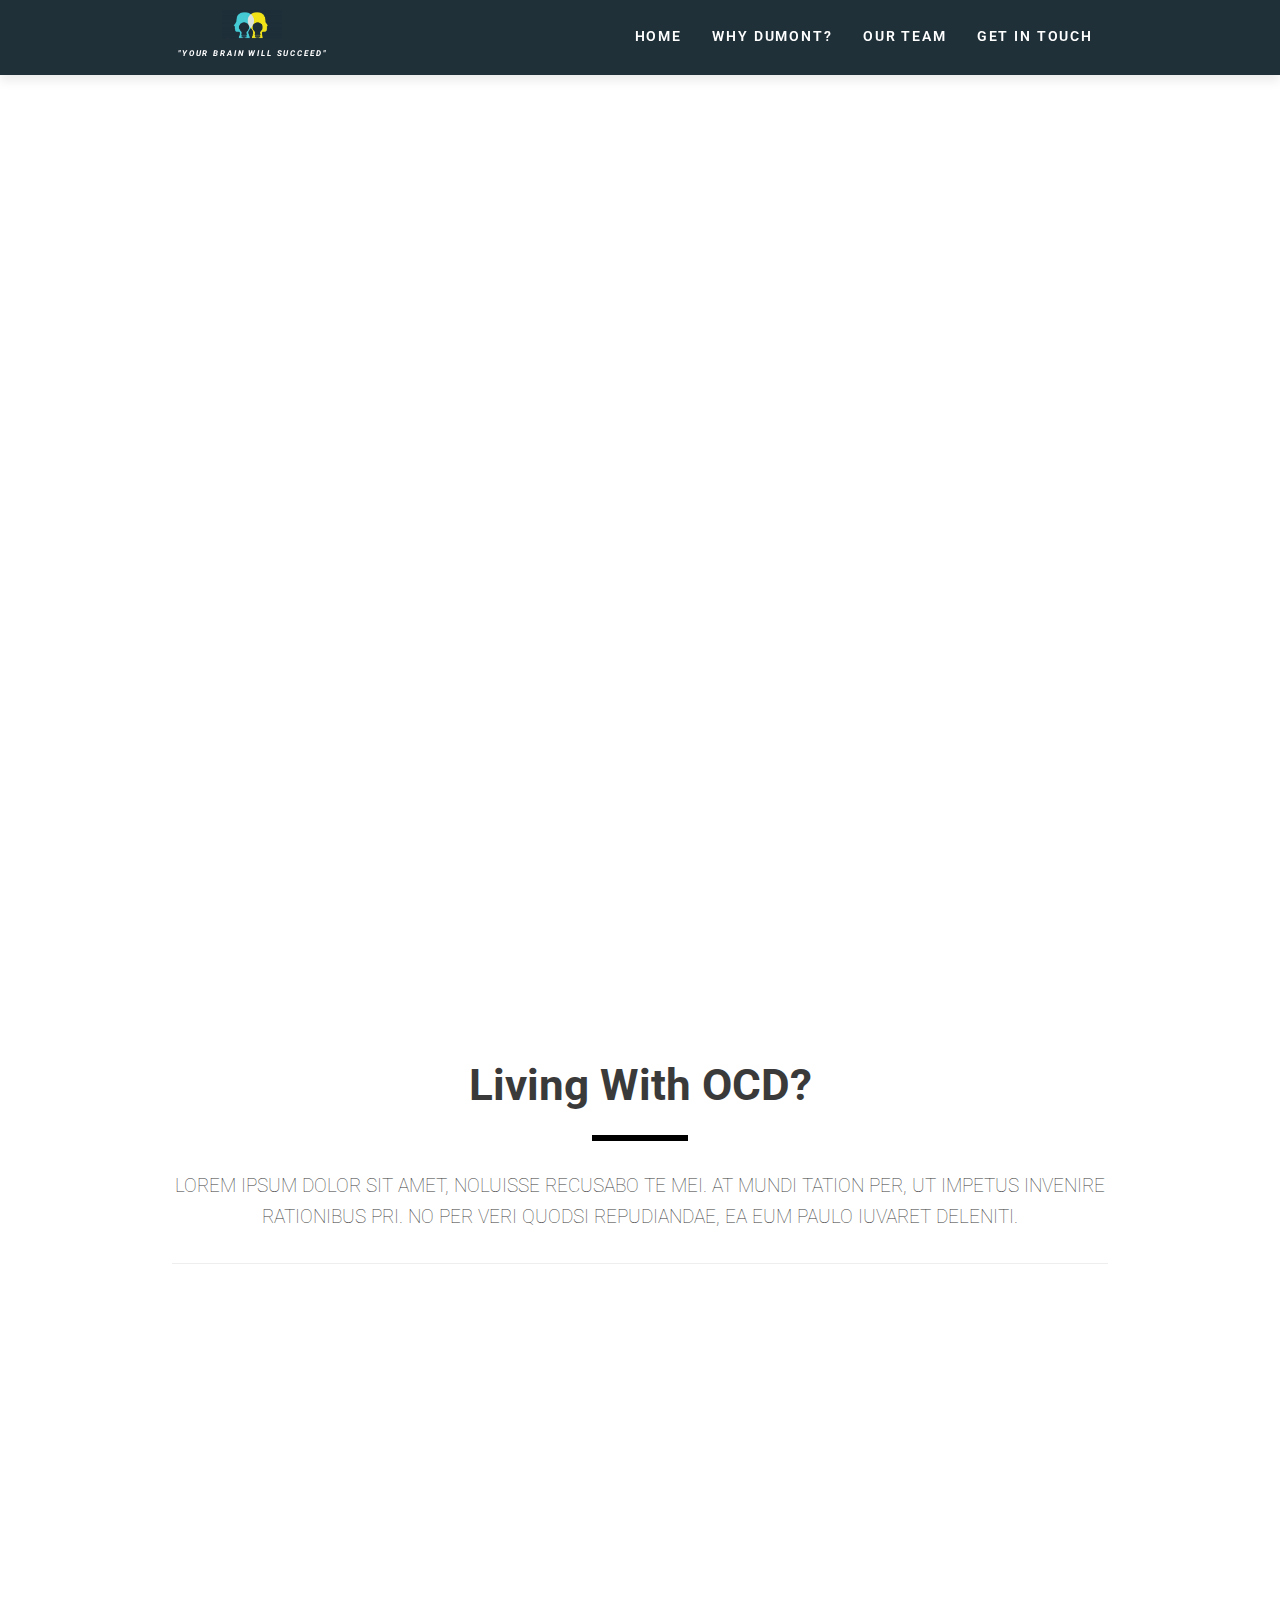
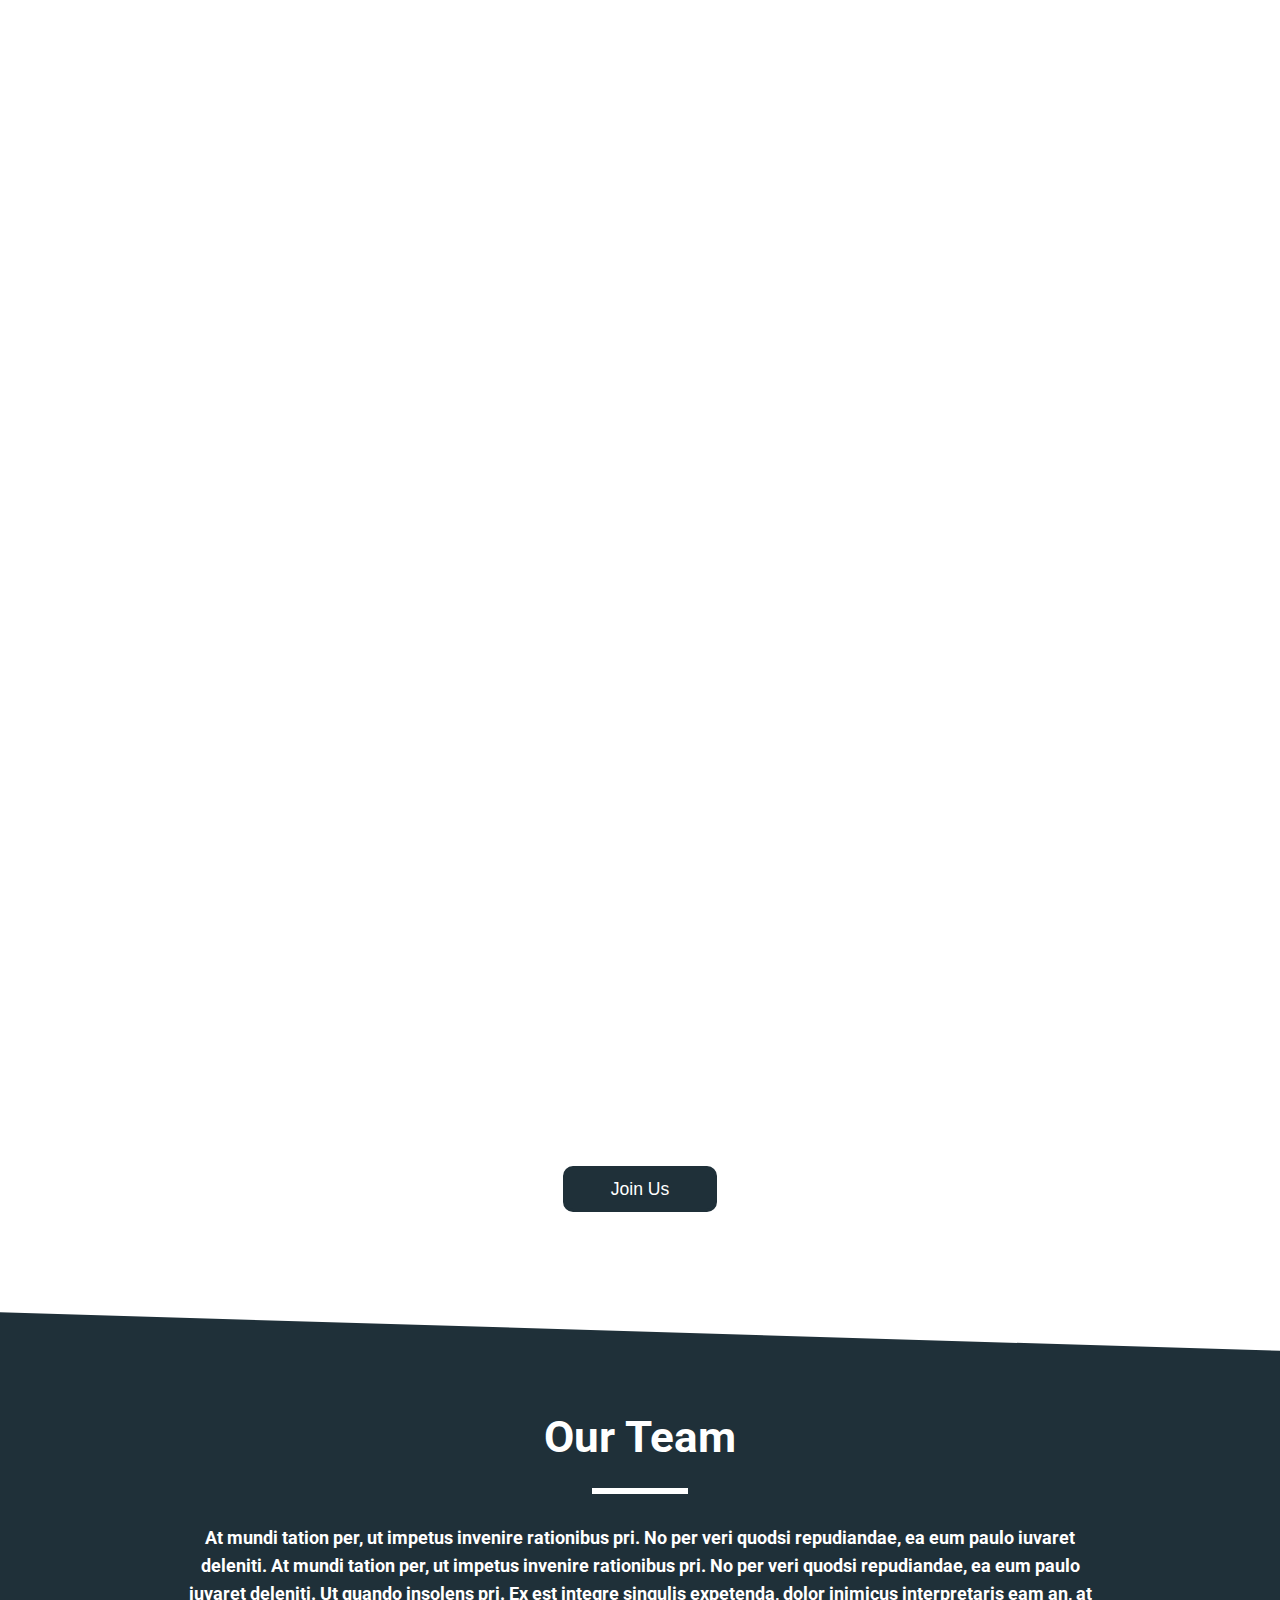
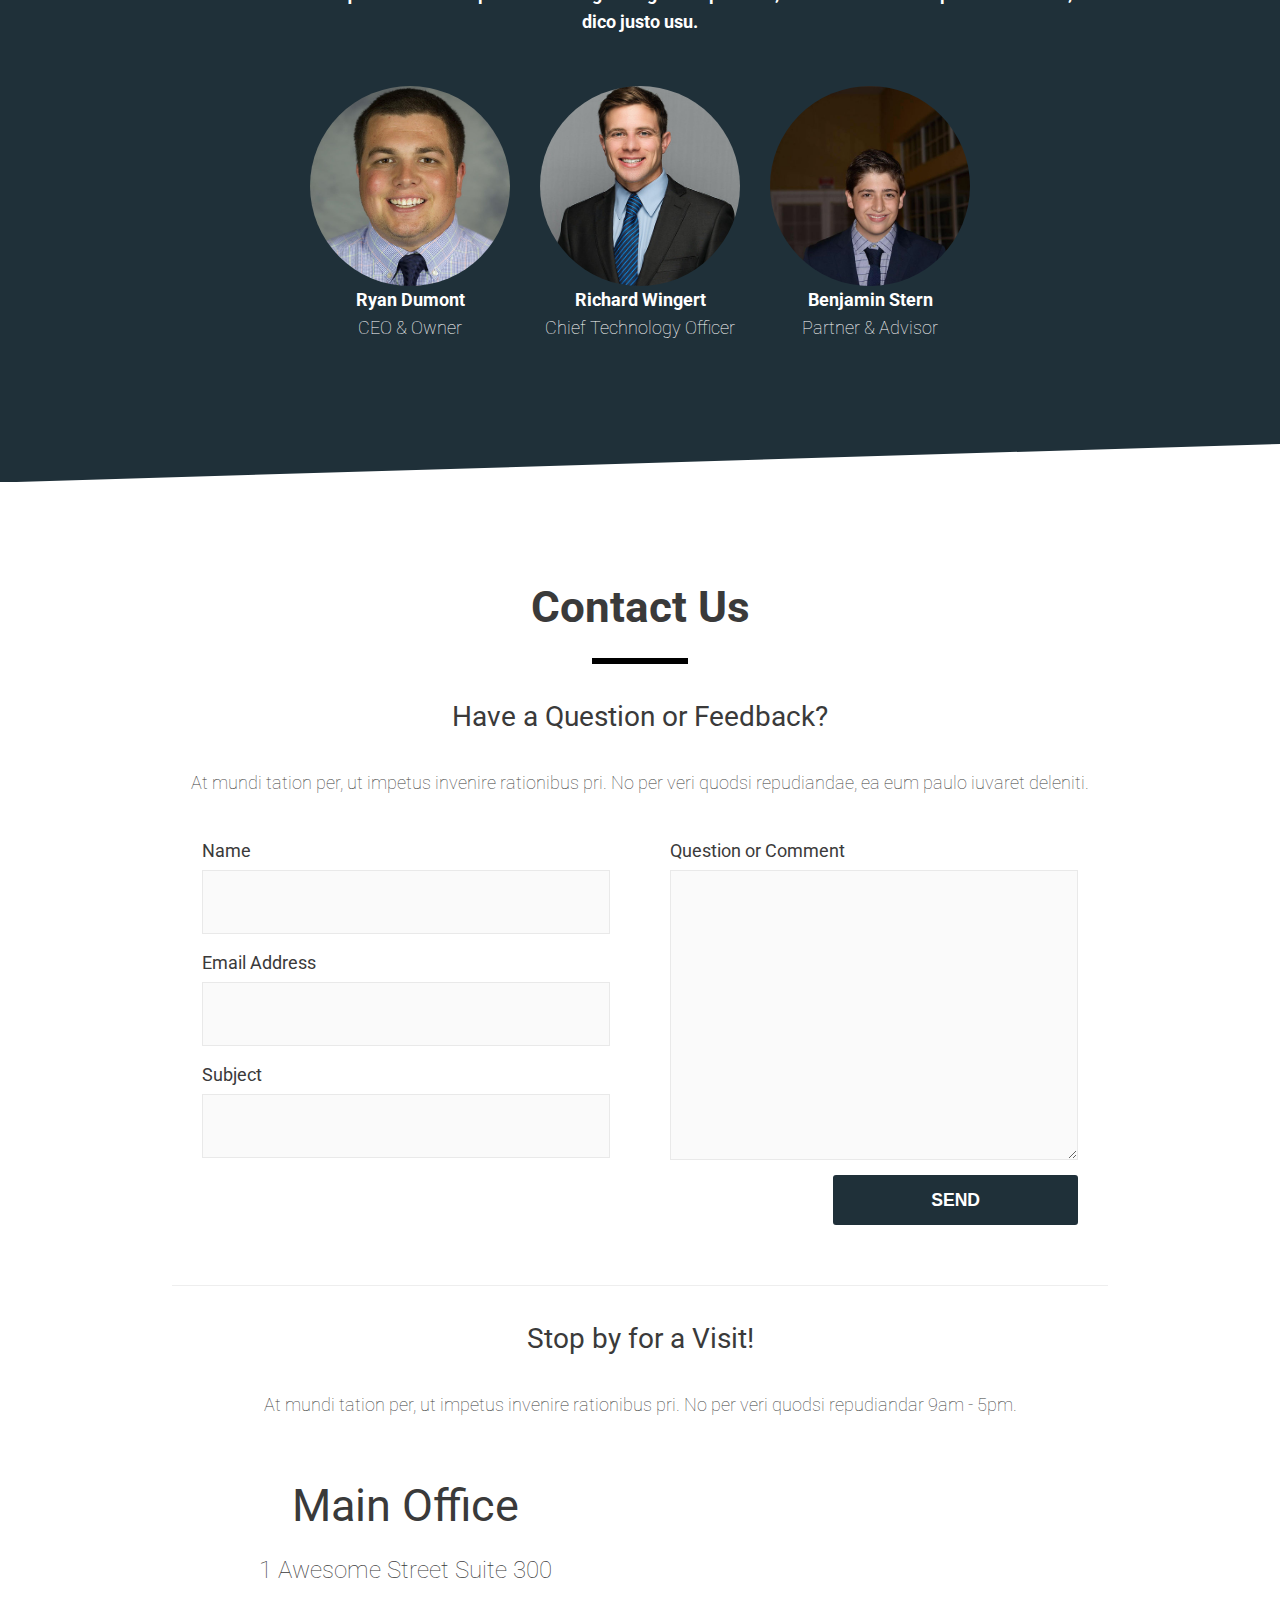
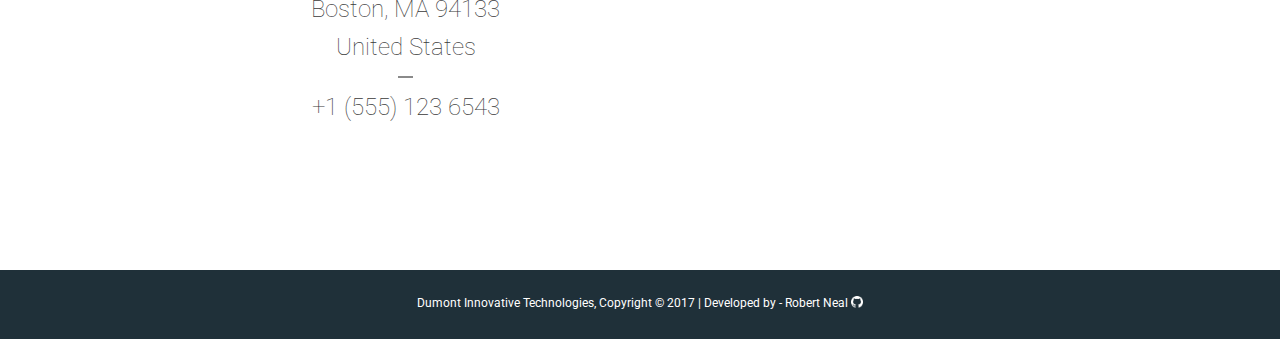
==== index.html @ 06d6267e "visual lead video and updates to story section" ====
<!DOCTYPE html>
<html lang="en">
<head>
	<title>Your Brain Will Succeed</title>

	<meta charset="utf-8">
	<meta http-equiv="X-UA-Compatible" content="IE=edge">
	<meta name ="viewport" content="width = device-width, initial-scale = 1.0">

	<link rel="stylesheet" type="text/css" href="css/main.css">
</head>
<body>

<!-- <div class="stickyFooter"> -->
	<header>
		
		<input type="checkbox" id="hbMenu"/>
		<label class="hbMenuLabel" for="hbMenu"></label>
		<nav class="container">
			
			<div class="logo">
				<a href="index.html">
					<img src="img/logos/dumontIconOnly.jpg"/>
					<h1>"Your Brain Will Succeed"</h1>
				</a>
			</div>

			<ul class="mainMenu">
				<a href="index.html#visualLead">Home</a>
				<a href="index.html#story">Why Dumont?</a>
				<a href="index.html#team">Our Team</a>
				<a href="index.html#contact">Get In Touch</a>
				<!-- <a href="#">Blog</a> -->
			</ul>
		</nav>

	</header>
	
	<section id="visualLead" class="containerWrapper">
		<video id="heroLoop" src="media/sampleVideo.mp4" autoplay="" loop="" muted="" poster=""></video>
		<section class="container">
		
			<h2 class="typingText">The road to OCD revcovery begins here!</h2>
			<p>
				Lorem ipsum dolor sit amet, noluisse recusabo te mei.
			</p>
			<a href="#story" class="downArrow">▼</a>

		</section>
	</section>
<!-- </div>CLose Sticky Footer -->

<section id="story" class="containerWrapper">
	<section class="container">
		<h2>Living With OCD?</h2>
		<hr class="shortSeperator"/>
		<p class="introText">
			Lorem ipsum dolor sit amet, noluisse recusabo te mei. At mundi tation per, ut impetus invenire rationibus pri. No per veri quodsi repudiandae, ea eum paulo iuvaret deleniti. 
		</p>
		<hr class="thinSeperator"/>

		<div class="hope">
			<h3>Hope.</h3>
			<article>
				<span class="storyIcon hope1"></span>
				<h5>We show you there is hope</h5>
				<p>
					While it is not as simple as "changing your mindset" as many have told us in the past. At Dumont we still show there is a way. 
				</p>
			</article>

			<article>
				<span class="storyIcon hope1"></span>
				<h5>We are dedicated to YOU!</h5>
				<p>
					At Dumont Technologies, we provide you the support necessary for you to overcome OCD. 
				</p>
			</article>			
		</div>

		<div class="guidance">
			<h3>Guidance.</h3>
			<article>
				<span class="storyIcon hope1"></span>
				<h5>We give guidance on your journey</h5>
				<p>
					Beyond our empathy, we offer real, practical steps to beat OCD. Our program keeps people connected with those they care about
				</p>
			</article>	
			<article>
				<span class="storyIcon hope1"></span>
				<h5>We give guidance on your journey</h5>
				<p>
					Beyond our empathy, we offer real, practical steps to beat OCD. Our program keeps people connected with those they care about
				</p>
			</article>	
		</div>

		<div class="community">
			<h3>Community.</h3>
			<article>
				<span class="storyIcon hope1"></span>
				<h5>You dont need to face OCD on your own</h5>
				<p>
					Join our Facebook community to talk with trusted professionals and supportive peers. 
					We are available 24/7, 365. 
				</p>
			</article>

			<article>
				<span class="storyIcon hope1"></span>
				<h5>You dont need to face OCD on your own</h5>
				<p>
					Join our Facebook community to talk with trusted professionals and supportive peers. 
					We are available 24/7, 365. 
				</p>
			</article>
		</div>

		<button>Join Us</button>
		
	</section>	
</section>

<section id="team" class="containerWrapper">
	<section class="container">
		<h2>Our Team </h2>
		<hr class="shortSeperator"/>
		<p>
			At mundi tation per, ut impetus invenire rationibus pri. No per veri quodsi repudiandae, ea eum paulo iuvaret deleniti.
			At mundi tation per, ut impetus invenire rationibus pri. No per veri quodsi repudiandae, ea eum paulo iuvaret deleniti. Ut quando insolens pri. Ex est integre singulis expetenda, dolor inimicus interpretaris eam an, at dico justo usu. 
		</p>
		
		<section class="teamImages">
			<figure>
				<img src="img/team/ryan_dumont.jpg">
				<h4> Ryan Dumont</h4>
				<p class="teamMemberTitle"> CEO & Owner</p>
				<div class="teamMemberQuote">
						"Lorem ipsum dolor sit amet, noluisse recusabo
						te mei. Accusamus contentiones eum ad, ea 
						quod alia nominavi vix."
				</div>
			</figure>


			<figure>
				<img src="img/team/richard_wingert.jpg">
				<h4>Richard Wingert</h4>
				<p class="teamMemberTitle">Chief Technology Officer</p>
				<div class="teamMemberQuote">
						"Lorem ipsum dolor sit amet, noluisse recusabo
						te mei. Accusamus contentiones eum ad, ea 
						quod alia nominavi vix."
				</div>	
			</figure>

			
			<figure>
				<img src="img/team/benjamin_stern.jpg">
				<h4> Benjamin Stern</h4>
				<p class="teamMemberTitle">Partner & Advisor</p>
				<div class="teamMemberQuote">
						"Lorem ipsum dolor sit amet, noluisse recusabo
						te mei. Accusamus contentiones eum ad, ea 
						quod alia nominavi vix."
				</div>	
			</figure>
		</section>

	</section>
</section>

<section id="contact" class="containerWrapper">
	<section class="container">
		<h2>Contact Us</h2>
		<hr class="shortSeperator"/>
		<h3>Have a Question or Feedback?</h2>

		<p>
			At mundi tation per, ut impetus invenire rationibus pri. No per veri quodsi repudiandae, ea eum paulo iuvaret deleniti. 
		</p>

		
		<form action="index.html" method="post">
			
			<div class="formGroupInfo">
				<label for="name">Name</label>
				<input type="text" id="name" name="customer_name">
				
				<label for="email">Email Address</label>
				<input type="email" id="email" name="customer_email">

				<label for="subject">Subject</label>
				<input type="text" id="subject" name="email_subject">
			</div>

			<div class="formGroupComment">	
				<label for="comment">Question or Comment</label>
				<textarea id="comment" name="customer_comment"></textarea>
				
				<button type="submit">Send</button>
			</div>

		</form>

		<hr class="thinSeperator"/>

		<h3> Stop by for a Visit!</h3>
		<p>
			At mundi tation per, ut impetus invenire rationibus pri. No per veri quodsi repudiandar 9am - 5pm.  
		</p>
		<div class="directions">
			
			<div class="address">
				<h4>Main Office</h4>
				
				<p>
					1 Awesome Street Suite 300<br/>
					Boston, MA 94133<br/>
					United States<br/>	
				</p>				
				
				<hr class="miniSeperator"/>
				
				<p class="phone">
					+1 (555) 123 6543
				</p>
			</div>
			

			<iframe frameborder="0" scrolling="no" marginheight="0" marginwidth="0" 
				src="https://maps.google.com/maps/ms?f=d&amp;saddr=&amp;
					daddr=110+Frelinghuysen+Rd&amp;
					ie=UTF8&amp;om=1&amp;t=m&amp;oe=UTF8&amp;msa=0&amp;
					msid=200642969698436455900.000001133c6a284fd5c7b&amp;
					ll=40.521886,-74.462913&amp;spn=0,0&amp;output=embed">
			</iframe>
		</div>

	</section>	
</section>
<!-- <div class="top">
	<p>top</p>
</div> -->
<footer>
	<div class="container">
		<span> 
			Dumont Innovative Technologies, Copyright &copy; 2017 | Developed by -  
			<a href="https://github.com/robneal/yourbrainwillsucceed" target="_blank">Robert Neal 
			<img src="img/logos/whiteGithub32px.png"></a>
		</span>
	</div>
</footer>

<!--  jQuery Google CDN  --> 
<script src="https://ajax.googleapis.com/ajax/libs/jquery/3.1.1/jquery.min.js"></script>
<!-- Vendor Javascript -->
<script type="text/javascript" src="js/typed.js"></script>
<!-- My Javascript-->
<script type="text/javascript" src="js/main.js"></script>
</body>
</html>
---- css/main.css ----
/* 

- Dumont Innovative Technologies Copyright 2017; 
- Author(s): Robert Neal;  
- Last Updated: February 7, 2017; 

*/
/*! normalize.css v5.0.0 | MIT License | github.com/necolas/normalize.css */
/* Document
   ========================================================================== */
/**
 * 1. Change the default font family in all browsers (opinionated).
 * 2. Correct the line height in all browsers.
 * 3. Prevent adjustments of font size after orientation changes in
 *    IE on Windows Phone and in iOS.
 */
@import "https://fonts.googleapis.com/css?family=Roboto:100,400,400i,700";
html {
  font-family: sans-serif;
  /* 1 */
  line-height: 1.15;
  /* 2 */
  -ms-text-size-adjust: 100%;
  /* 3 */
  -webkit-text-size-adjust: 100%;
  /* 3 */ }

/* Sections
   ========================================================================== */
/**
 * Remove the margin in all browsers (opinionated).
 */
body {
  margin: 0; }

/**
 * Add the correct display in IE 9-.
 */
article,
aside,
footer,
header,
nav,
section {
  display: block; }

/**
 * Correct the font size and margin on `h1` elements within `section` and
 * `article` contexts in Chrome, Firefox, and Safari.
 */
h1 {
  font-size: 2em;
  margin: 0.67em 0; }

/* Grouping content
   ========================================================================== */
/**
 * Add the correct display in IE 9-.
 * 1. Add the correct display in IE.
 */
figcaption,
figure,
main {
  /* 1 */
  display: block; }

/**
 * Add the correct margin in IE 8.
 */
figure {
  margin: 1em 40px; }

/**
 * 1. Add the correct box sizing in Firefox.
 * 2. Show the overflow in Edge and IE.
 */
hr {
  box-sizing: content-box;
  /* 1 */
  height: 0;
  /* 1 */
  overflow: visible;
  /* 2 */ }

/**
 * 1. Correct the inheritance and scaling of font size in all browsers.
 * 2. Correct the odd `em` font sizing in all browsers.
 */
pre {
  font-family: monospace, monospace;
  /* 1 */
  font-size: 1em;
  /* 2 */ }

/* Text-level semantics
   ========================================================================== */
/**
 * 1. Remove the gray background on active links in IE 10.
 * 2. Remove gaps in links underline in iOS 8+ and Safari 8+.
 */
a {
  background-color: transparent;
  /* 1 */
  -webkit-text-decoration-skip: objects;
  /* 2 */ }

/**
 * Remove the outline on focused links when they are also active or hovered
 * in all browsers (opinionated).
 */
a:active,
a:hover {
  outline-width: 0; }

/**
 * 1. Remove the bottom border in Firefox 39-.
 * 2. Add the correct text decoration in Chrome, Edge, IE, Opera, and Safari.
 */
abbr[title] {
  border-bottom: none;
  /* 1 */
  text-decoration: underline;
  /* 2 */
  text-decoration: underline dotted;
  /* 2 */ }

/**
 * Prevent the duplicate application of `bolder` by the next rule in Safari 6.
 */
b,
strong {
  font-weight: inherit; }

/**
 * Add the correct font weight in Chrome, Edge, and Safari.
 */
b,
strong {
  font-weight: bolder; }

/**
 * 1. Correct the inheritance and scaling of font size in all browsers.
 * 2. Correct the odd `em` font sizing in all browsers.
 */
code,
kbd,
samp {
  font-family: monospace, monospace;
  /* 1 */
  font-size: 1em;
  /* 2 */ }

/**
 * Add the correct font style in Android 4.3-.
 */
dfn {
  font-style: italic; }

/**
 * Add the correct background and color in IE 9-.
 */
mark {
  background-color: #ff0;
  color: #000; }

/**
 * Add the correct font size in all browsers.
 */
small {
  font-size: 80%; }

/**
 * Prevent `sub` and `sup` elements from affecting the line height in
 * all browsers.
 */
sub,
sup {
  font-size: 75%;
  line-height: 0;
  position: relative;
  vertical-align: baseline; }

sub {
  bottom: -0.25em; }

sup {
  top: -0.5em; }

/* Embedded content
   ========================================================================== */
/**
 * Add the correct display in IE 9-.
 */
audio,
video {
  display: inline-block; }

/**
 * Add the correct display in iOS 4-7.
 */
audio:not([controls]) {
  display: none;
  height: 0; }

/**
 * Remove the border on images inside links in IE 10-.
 */
img {
  border-style: none; }

/**
 * Hide the overflow in IE.
 */
svg:not(:root) {
  overflow: hidden; }

/* Forms
   ========================================================================== */
/**
 * 1. Change the font styles in all browsers (opinionated).
 * 2. Remove the margin in Firefox and Safari.
 */
button,
input,
optgroup,
select,
textarea {
  font-family: sans-serif;
  /* 1 */
  font-size: 100%;
  /* 1 */
  line-height: 1.15;
  /* 1 */
  margin: 0;
  /* 2 */ }

/**
 * Show the overflow in IE.
 * 1. Show the overflow in Edge.
 */
button,
input {
  /* 1 */
  overflow: visible; }

/**
 * Remove the inheritance of text transform in Edge, Firefox, and IE.
 * 1. Remove the inheritance of text transform in Firefox.
 */
button,
select {
  /* 1 */
  text-transform: none; }

/**
 * 1. Prevent a WebKit bug where (2) destroys native `audio` and `video`
 *    controls in Android 4.
 * 2. Correct the inability to style clickable types in iOS and Safari.
 */
button,
html [type="button"],
[type="reset"],
[type="submit"] {
  -webkit-appearance: button;
  /* 2 */ }

/**
 * Remove the inner border and padding in Firefox.
 */
button::-moz-focus-inner,
[type="button"]::-moz-focus-inner,
[type="reset"]::-moz-focus-inner,
[type="submit"]::-moz-focus-inner {
  border-style: none;
  padding: 0; }

/**
 * Restore the focus styles unset by the previous rule.
 */
button:-moz-focusring,
[type="button"]:-moz-focusring,
[type="reset"]:-moz-focusring,
[type="submit"]:-moz-focusring {
  outline: 1px dotted ButtonText; }

/**
 * Change the border, margin, and padding in all browsers (opinionated).
 */
fieldset {
  border: 1px solid #c0c0c0;
  margin: 0 2px;
  padding: 0.35em 0.625em 0.75em; }

/**
 * 1. Correct the text wrapping in Edge and IE.
 * 2. Correct the color inheritance from `fieldset` elements in IE.
 * 3. Remove the padding so developers are not caught out when they zero out
 *    `fieldset` elements in all browsers.
 */
legend {
  box-sizing: border-box;
  /* 1 */
  color: inherit;
  /* 2 */
  display: table;
  /* 1 */
  max-width: 100%;
  /* 1 */
  padding: 0;
  /* 3 */
  white-space: normal;
  /* 1 */ }

/**
 * 1. Add the correct display in IE 9-.
 * 2. Add the correct vertical alignment in Chrome, Firefox, and Opera.
 */
progress {
  display: inline-block;
  /* 1 */
  vertical-align: baseline;
  /* 2 */ }

/**
 * Remove the default vertical scrollbar in IE.
 */
textarea {
  overflow: auto; }

/**
 * 1. Add the correct box sizing in IE 10-.
 * 2. Remove the padding in IE 10-.
 */
[type="checkbox"],
[type="radio"] {
  box-sizing: border-box;
  /* 1 */
  padding: 0;
  /* 2 */ }

/**
 * Correct the cursor style of increment and decrement buttons in Chrome.
 */
[type="number"]::-webkit-inner-spin-button,
[type="number"]::-webkit-outer-spin-button {
  height: auto; }

/**
 * 1. Correct the odd appearance in Chrome and Safari.
 * 2. Correct the outline style in Safari.
 */
[type="search"] {
  -webkit-appearance: textfield;
  /* 1 */
  outline-offset: -2px;
  /* 2 */ }

/**
 * Remove the inner padding and cancel buttons in Chrome and Safari on macOS.
 */
[type="search"]::-webkit-search-cancel-button,
[type="search"]::-webkit-search-decoration {
  -webkit-appearance: none; }

/**
 * 1. Correct the inability to style clickable types in iOS and Safari.
 * 2. Change font properties to `inherit` in Safari.
 */
::-webkit-file-upload-button {
  -webkit-appearance: button;
  /* 1 */
  font: inherit;
  /* 2 */ }

/* Interactive
   ========================================================================== */
/*
 * Add the correct display in IE 9-.
 * 1. Add the correct display in Edge, IE, and Firefox.
 */
details,
menu {
  display: block; }

/*
 * Add the correct display in all browsers.
 */
summary {
  display: list-item; }

/* Scripting
   ========================================================================== */
/**
 * Add the correct display in IE 9-.
 */
canvas {
  display: inline-block; }

/**
 * Add the correct display in IE.
 */
template {
  display: none; }

/* Hidden
   ========================================================================== */
/**
 * Add the correct display in IE 10-.
 */
[hidden] {
  display: none; }

* {
  /* IMPORTANT - Apply Border box styling to all elements */
  -webkit-box-sizing: border-box;
  -moz-box-sizing: border-box;
  box-sizing: border-box; }

html, body, h1, h2, h3, h4, h5, h6, figure, article, p, iframe {
  margin: 0;
  padding: 0;
  border: 0; }

img, embed, object, video {
  max-width: 100%; }

img {
  vertical-align: top;
  /* Gets rid of extra space at the buttom of image */
  max-width: 100%; }

ul, li {
  list-style: none;
  padding: 0;
  margin: 0; }

a {
  /* Used to ensure links are clickable on smaller devices */
  min-width: 48px;
  min-height: 48px; }

body {
  background-color: white;
  font-family: "Roboto", sans-serif;
  font-size: 1.1em;
  line-height: 1.6;
  color: #3a3a3a;
  overflow-x: hidden;
  -webkit-font-smoothing: antialiased; }

.containerWrapper {
  padding: 90px 0px; }

.container {
  margin: 0 auto;
  padding: 0px 2em; }
  @media (min-width: 960px) {
    .container {
      max-width: 1024px;
      margin: 0 auto;
      padding: 0px 2.5em; } }

header {
  background-color: #1f3039;
  color: white;
  padding: 0;
  position: fixed;
  top: 0;
  width: 100%;
  z-index: 1000;
  -webkit-margin-before-collapse: separate;
  -webkit-box-shadow: rgba(0, 0, 0, 0.15) 0 6px 10px;
  box-shadow: rgba(0, 0, 0, 0.08) 0 6px 10px; }
  @media (min-width: 960px) {
    header {
      position: fixed; } }
  header #hbMenu {
    display: none; }
    header #hbMenu:checked + .hbMenuLabel {
      background-image: url(../img/icons/xMarkWhite.svg); }
    header #hbMenu:checked ~ nav .mainMenu {
      display: block; }
    header #hbMenu:checked ~ nav {
      position: fixed;
      bottom: 0;
      top: 0;
      left: 0;
      right: 0;
      background-color: rgba(31, 48, 57, 0.93); }
      @media (min-width: 960px) {
        header #hbMenu:checked ~ nav {
          position: static;
          background-color: none;
          display: flex;
          flex-direction: row;
          justify-content: space-between; }
          header #hbMenu:checked ~ nav .mainMenu {
            display: flex;
            margin-top: 0px;
            padding: 0; } }
  header .hbMenuLabel {
    position: absolute;
    top: 25px;
    left: 25px;
    display: inline-block;
    width: 30px;
    height: 30px;
    z-index: 10;
    background-size: contain;
    background-repeat: no-repeat;
    cursor: pointer;
    background-image: url(../img/icons/hamburgerMenuWhite.svg); }
    @media (min-width: 960px) {
      header .hbMenuLabel {
        display: none; } }
  @media (min-width: 960px) {
    header nav {
      display: flex;
      flex-direction: row;
      justify-content: space-between; } }
  header nav .logo {
    max-width: 200px;
    margin: 0 auto;
    padding-bottom: 6px; }
    @media (min-width: 960px) {
      header nav .logo {
        margin: 0; } }
    header nav .logo a {
      text-decoration: none;
      text-decoration: none;
      color: white;
      text-decoration: none;
      padding: 0px 0px;
      text-transform: uppercase;
      display: block;
      text-transform: uppercase;
      font-size: 4px;
      line-height: 18px;
      letter-spacing: 1.86px;
      /* color: #1B1B1B; */
      font-weight: 600;
      text-decoration: none;
      /* display: inline-block; */
      vertical-align: middle;
      line-height: 30px;
      margin: 6px 6px 0; }
      header nav .logo a img {
        max-height: 60px;
        max-width: 60px;
        display: block;
        margin: 10px auto 0 auto; }
      header nav .logo a h1 {
        color: white;
        text-decoration: none;
        text-align: center;
        font-style: italic; }
        header nav .logo a h1:hover {
          color: #4cccd5; }
      header nav .logo a:hover {
        color: #4cccd5; }
  header nav .mainMenu {
    text-align: center;
    display: none;
    padding: 20px 0 0 0; }
    @media (min-width: 960px) {
      header nav .mainMenu {
        display: flex;
        margin-top: 0px;
        padding: 0; } }
    header nav .mainMenu a {
      color: white;
      text-decoration: none;
      padding: 10px 0px;
      text-transform: uppercase;
      display: block;
      font-size: 14px;
      line-height: 18px;
      letter-spacing: 1.86px;
      font-weight: 600;
      text-decoration: none;
      vertical-align: middle;
      line-height: 40px;
      margin: 6px 15px 0; }
      @media (min-width: 960px) {
        header nav .mainMenu a {
          border-bottom: solid 5px #1f3039; } }
      header nav .mainMenu a:hover {
        color: #4cccd5; }
        @media (min-width: 960px) {
          header nav .mainMenu a:hover {
            color: white;
            border-bottom: solid 5px #4cccd5; } }

#visualLead {
  background-color: #dee2dd;
  background: url(../img/road2.jpg) no-repeat 50% center fixed;
  background-size: cover;
  min-height: 530px;
  height: calc(100vh);
  color: white;
  position: relative;
  transform-origin: center bottom;
  transition: transform 0s;
  overflow: hidden;
  padding: 0;
  -webkit-clip-path: polygon(0 0, 100% 0%, 100% 95%, 0% 100%);
  clip-path: polygon(0 0, 100% 0%, 100% 95%, 0% 100%); }
  @media (min-width: 960px) {
    #visualLead {
      margin-top: 60px;
      -webkit-clip-path: polygon(0 0, 100% 0%, 100% 90%, 0% 100%);
      clip-path: polygon(0 0, 100% 0%, 100% 90%, 0% 100%); } }
  #visualLead video {
    display: none; }
    @media (min-width: 960px) {
      #visualLead video {
        display: block;
        position: absolute;
        object-fit: cover;
        width: 100%;
        height: 100%; } }
  #visualLead .container {
    position: absolute;
    top: 50%;
    left: 50%;
    transform: translate(-50%, -50%);
    padding: 0; }
    @media (min-width: 960px) {
      #visualLead .container {
        width: 90%;
        margin: 0 auto; } }
    #visualLead .container h2 {
      text-align: center;
      font-size: 1.6em;
      padding: 0px; }
    #visualLead .container p {
      text-align: center;
      margin: 0px auto; }
    #visualLead .container .downArrow {
      font-size: 2em;
      text-decoration: none;
      text-align: center;
      display: block;
      color: white; }
      #visualLead .container .downArrow:hover {
        color: #4cccd5; }

#story .container {
  overflow: hidden; }
  #story .container h2 {
    font-size: 2.5em;
    text-align: center;
    padding: 0 0 0px 0; }
  #story .container .shortSeperator {
    width: 90px;
    margin: 15px auto 30px auto;
    border: solid 3px black; }
  #story .container .introText {
    text-align: center;
    font-weight: lighter;
    justify-content: center;
    font-size: 1.1em;
    text-transform: uppercase; }
  #story .container .thinSeperator {
    border: 0;
    border-top: 1px solid #eeeeee;
    margin: 30px auto; }
  #story .container div {
    position: relative;
    transition: all 0.7s ease-in-out;
    overflow: hidden; }
    @media (min-width: 960px) {
      #story .container div {
        display: flex;
        flex-wrap: wrap; } }
    #story .container div h3 {
      font-size: 2em;
      text-align: center;
      color: black; }
      @media (min-width: 960px) {
        #story .container div h3 {
          flex-basis: 100%;
          text-align: center;
          font-size: 8.5em;
          -webkit-font-smoothing: antialiased; } }
    #story .container div article {
      padding: 10px;
      margin: 10px 0;
      text-align: center; }
      @media (min-width: 960px) {
        #story .container div article {
          width: 50%; } }
      #story .container div article .storyIcon {
        position: relative;
        display: block;
        margin: 0 auto 0;
        width: 95px;
        height: 95px;
        background-position: 50% 50%;
        background-repeat: no-repeat; }
      #story .container div article .hope1 {
        background-image: url("../img/icons/sampleIcon.svg"); }
      #story .container div article h5 {
        text-align: center;
        font-size: 0.9em;
        text-transform: uppercase;
        margin: 10px auto 5px auto; }
      #story .container div article p {
        text-align: center;
        font-size: 0.8em;
        padding: 0 20px;
        color: #848484;
        max-width: 320px;
        margin: 0 auto; }
  #story .container button {
    padding: 10px 45px;
    border: solid 3px #1f3039;
    background: #1f3039;
    color: white;
    border-radius: 10px;
    margin: 0 auto;
    display: block;
    margin: 25px auto 10px auto;
    transition: color , background 0.6s; }
    #story .container button:hover {
      color: #1f3039;
      background: white; }

#team {
  background-color: #1f3039;
  color: white;
  background-size: cover;
  -webkit-clip-path: polygon(0 0, 100% 5%, 100% 95%, 0% 100%);
  clip-path: polygon(0 0, 100% 5%, 100% 95%, 0% 100%); }
  #team .container h2 {
    text-align: center;
    font-size: 2.5em;
    padding: 0; }
  #team .container .shortSeperator {
    width: 90px;
    margin: 15px auto 30px auto;
    border: solid 3px white; }
  #team .container p {
    text-align: center;
    font-weight: bold;
    margin-bottom: 20px; }
  #team .container .teamImages {
    display: flex;
    flex-direction: row;
    flex-wrap: wrap;
    justify-content: center; }
    #team .container .teamImages figure {
      padding: 20px 0;
      margin: 10px 15px;
      position: relative;
      overflow: hidden; }
      #team .container .teamImages figure:hover .teamMemberQuote {
        opacity: 1; }
      #team .container .teamImages figure img {
        border-radius: 100%;
        display: block;
        margin: 0 auto;
        max-width: 200px;
        max-height: 200px;
        min-width: 200px;
        min-height: 200px; }
      #team .container .teamImages figure h4 {
        text-align: center; }
      #team .container .teamImages figure .teamMemberTitle {
        font-weight: lighter;
        text-align: center; }
      #team .container .teamImages figure .teamMemberDescription {
        text-align: center;
        max-width: 300px;
        margin: 0 auto;
        padding: 10px; }
      #team .container .teamImages figure .teamMemberQuote {
        width: 200px;
        height: 200px;
        border-radius: 100%;
        font-size: 0.8em;
        padding-top: 30px;
        padding: 55px 20px;
        position: absolute;
        top: 20px;
        background-color: rgba(30, 47, 56, 0.8);
        text-align: center;
        color: white;
        font-weight: bold;
        opacity: 0;
        transition: opacity 0.75s; }
  #team .container h3 {
    text-align: center;
    font-size: 1.6em;
    padding: 0 0 30px 0;
    font-weight: normal; }

#contact {
  background-color: white; }
  #contact .container h2 {
    font-size: 2.5em;
    text-align: center;
    padding: 0 0 0px 0; }
  #contact .container .shortSeperator {
    width: 90px;
    margin: 15px auto 30px auto;
    border: solid 3px black; }
  #contact .container .thinSeperator {
    border: 0;
    border-top: 1px solid #eeeeee;
    margin: 30px auto; }
  #contact .container h3 {
    text-align: center;
    font-size: 1.6em;
    padding: 0 0 30px 0;
    font-weight: normal; }
  #contact .container p {
    text-align: center;
    font-weight: lighter; }
  #contact .container form {
    margin-top: 10px;
    padding: 30px 0; }
    @media screen and (min-width: 760px) {
      #contact .container form {
        display: flex;
        justify-content: center; } }
    #contact .container form .formGroupInfo, #contact .container form .formGroupComment {
      width: 100%; }
      @media screen and (min-width: 760px) {
        #contact .container form .formGroupInfo, #contact .container form .formGroupComment {
          padding: 0 30px; } }
      #contact .container form .formGroupInfo label, #contact .container form .formGroupComment label {
        display: block;
        margin: 0 0 5px 0; }
      #contact .container form .formGroupInfo input, #contact .container form .formGroupInfo textarea, #contact .container form .formGroupComment input, #contact .container form .formGroupComment textarea {
        height: 32px;
        display: block;
        width: 100%;
        margin: 0 0 15px 0;
        background: #fafafa;
        border: solid 1px #e9e9e9;
        padding: 5px 10px;
        color: #848484; }
        @media screen and (min-width: 960px) {
          #contact .container form .formGroupInfo input, #contact .container form .formGroupInfo textarea, #contact .container form .formGroupComment input, #contact .container form .formGroupComment textarea {
            height: 64px; } }
      #contact .container form .formGroupInfo textarea, #contact .container form .formGroupComment textarea {
        height: 195px; }
        @media screen and (min-width: 960px) {
          #contact .container form .formGroupInfo textarea, #contact .container form .formGroupComment textarea {
            height: 290px; } }
      #contact .container form .formGroupInfo button, #contact .container form .formGroupComment button {
        text-transform: uppercase;
        font-weight: 600;
        padding: 12px 42px;
        border: solid 3px #1f3039;
        background: #1f3039;
        color: white;
        min-width: 140px;
        text-align: center;
        border-radius: 3px;
        display: block;
        margin: 0px auto;
        width: 100%; }
        #contact .container form .formGroupInfo button:hover, #contact .container form .formGroupComment button:hover {
          color: #1f3039;
          background: white;
          border: solid 3px #1f3039; }
        @media screen and (min-width: 760px) {
          #contact .container form .formGroupInfo button, #contact .container form .formGroupComment button {
            width: 60%;
            margin: 0px 0 0 auto; } }
  #contact .container .directions {
    margin: 20px 0; }
    @media screen and (min-width: 560px) {
      #contact .container .directions {
        display: flex;
        justify-content: center; } }
    #contact .container .directions .address {
      margin: 20px 0; }
      @media screen and (min-width: 560px) {
        #contact .container .directions .address {
          flex-basis: 40%; } }
      @media screen and (min-width: 860px) {
        #contact .container .directions .address {
          font-size: 1.7em; } }
      #contact .container .directions .address h4 {
        font-size: 1.5em;
        font-weight: initial;
        text-align: center;
        margin: 10px 0; }
      #contact .container .directions .address p {
        text-align: center;
        font-size: 0.8em; }
      #contact .container .directions .address .miniSeperator {
        width: 15px;
        margin: 10px auto;
        border: 0;
        border-top: solid 2px #8a8a8a; }
    #contact .container .directions iframe {
      width: 100%;
      min-height: 320px; }
      @media screen and (min-width: 560px) {
        #contact .container .directions iframe {
          flex-basis: 50%; } }

footer {
  background-color: #1f3039;
  color: white;
  text-align: center;
  padding: 2em 0;
  font-size: 0.7em; }
  footer a {
    color: white;
    text-decoration: none; }
    footer a img {
      vertical-align: text-top;
      width: 12px;
      height: 12px;
      margin-left: 0px; }
    footer a:hover {
      color: #4cccd5; }

.hideMe {
  display: none; }

@media (min-width: 960px) {
  .menuBottom {
    border-bottom: solid 5px #4cccd5 !important; } }

.fadeOut-right {
  opacity: 0;
  transform: translateX(30px);
  overflow: hidden; }

.fadeIn-left {
  opacity: 1;
  transform: translateX(0px);
  overflow: hidden; }

/*# sourceMappingURL=main.css.map */
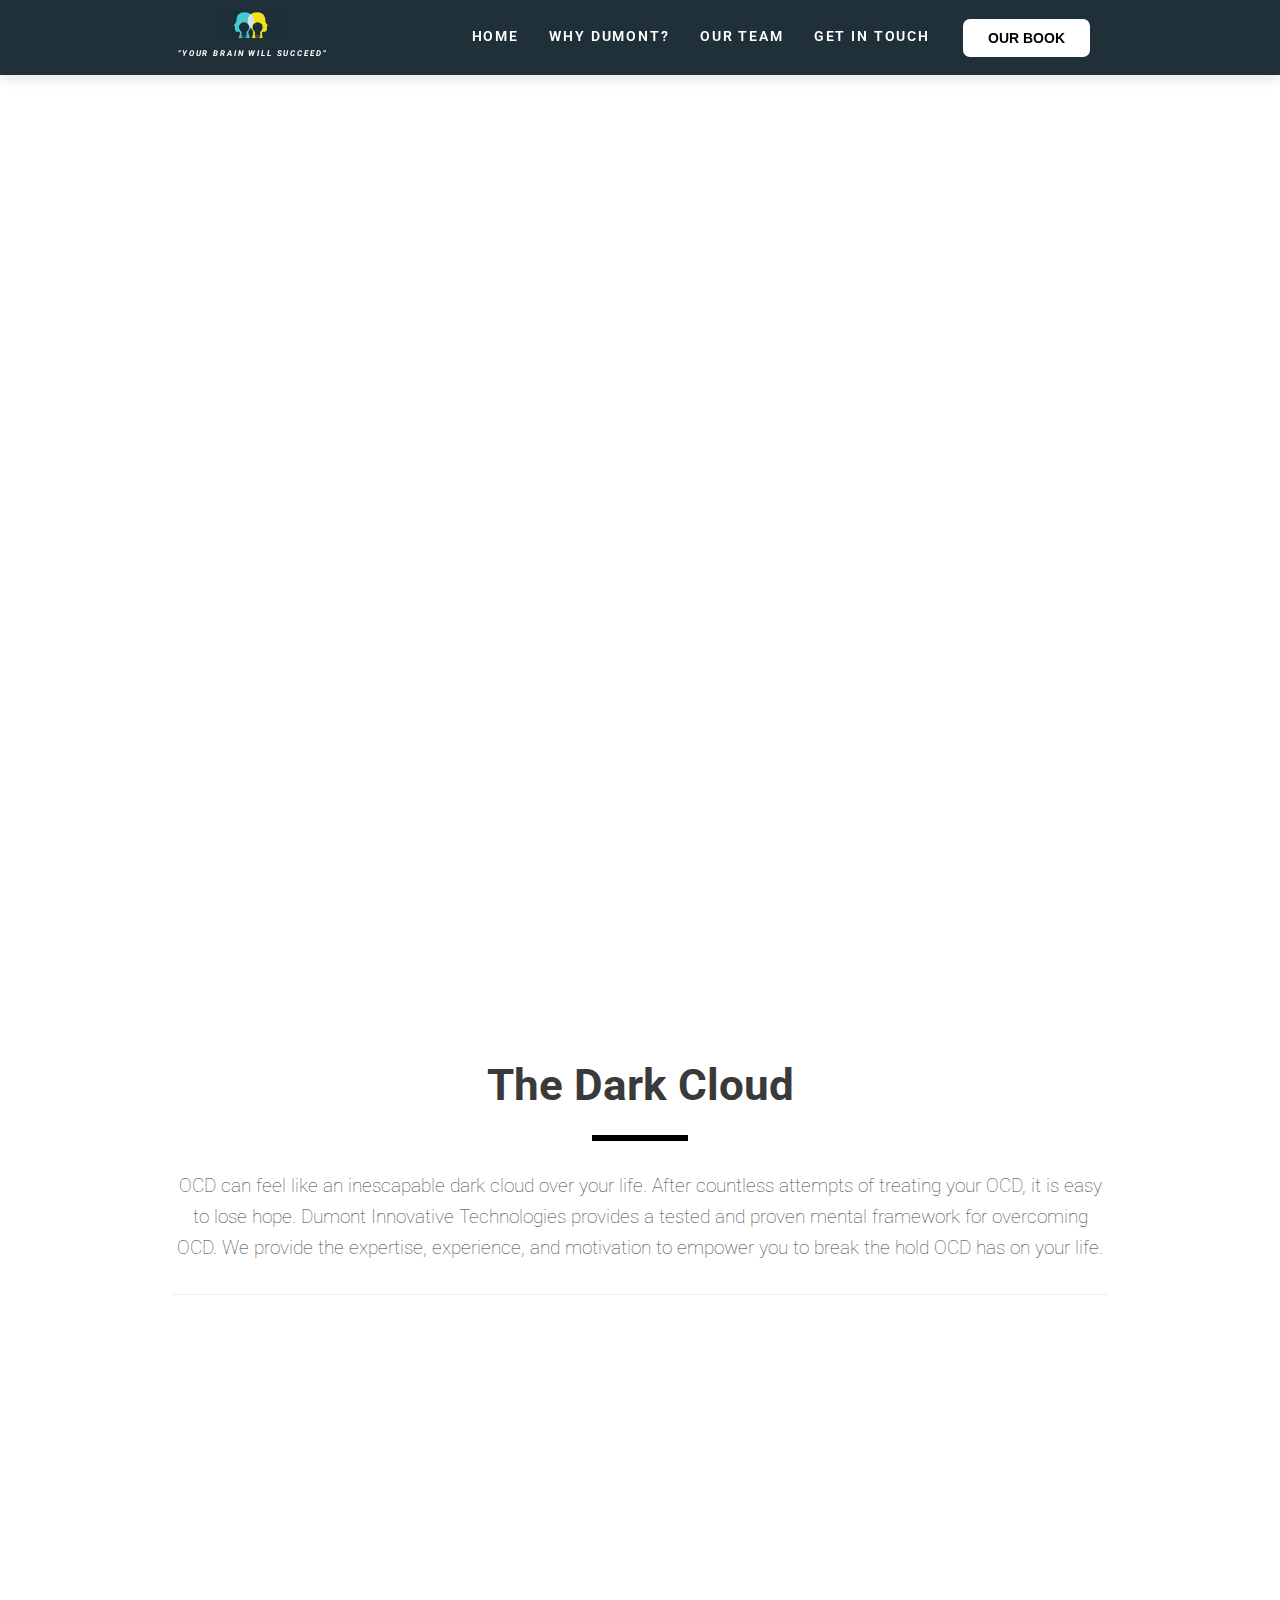
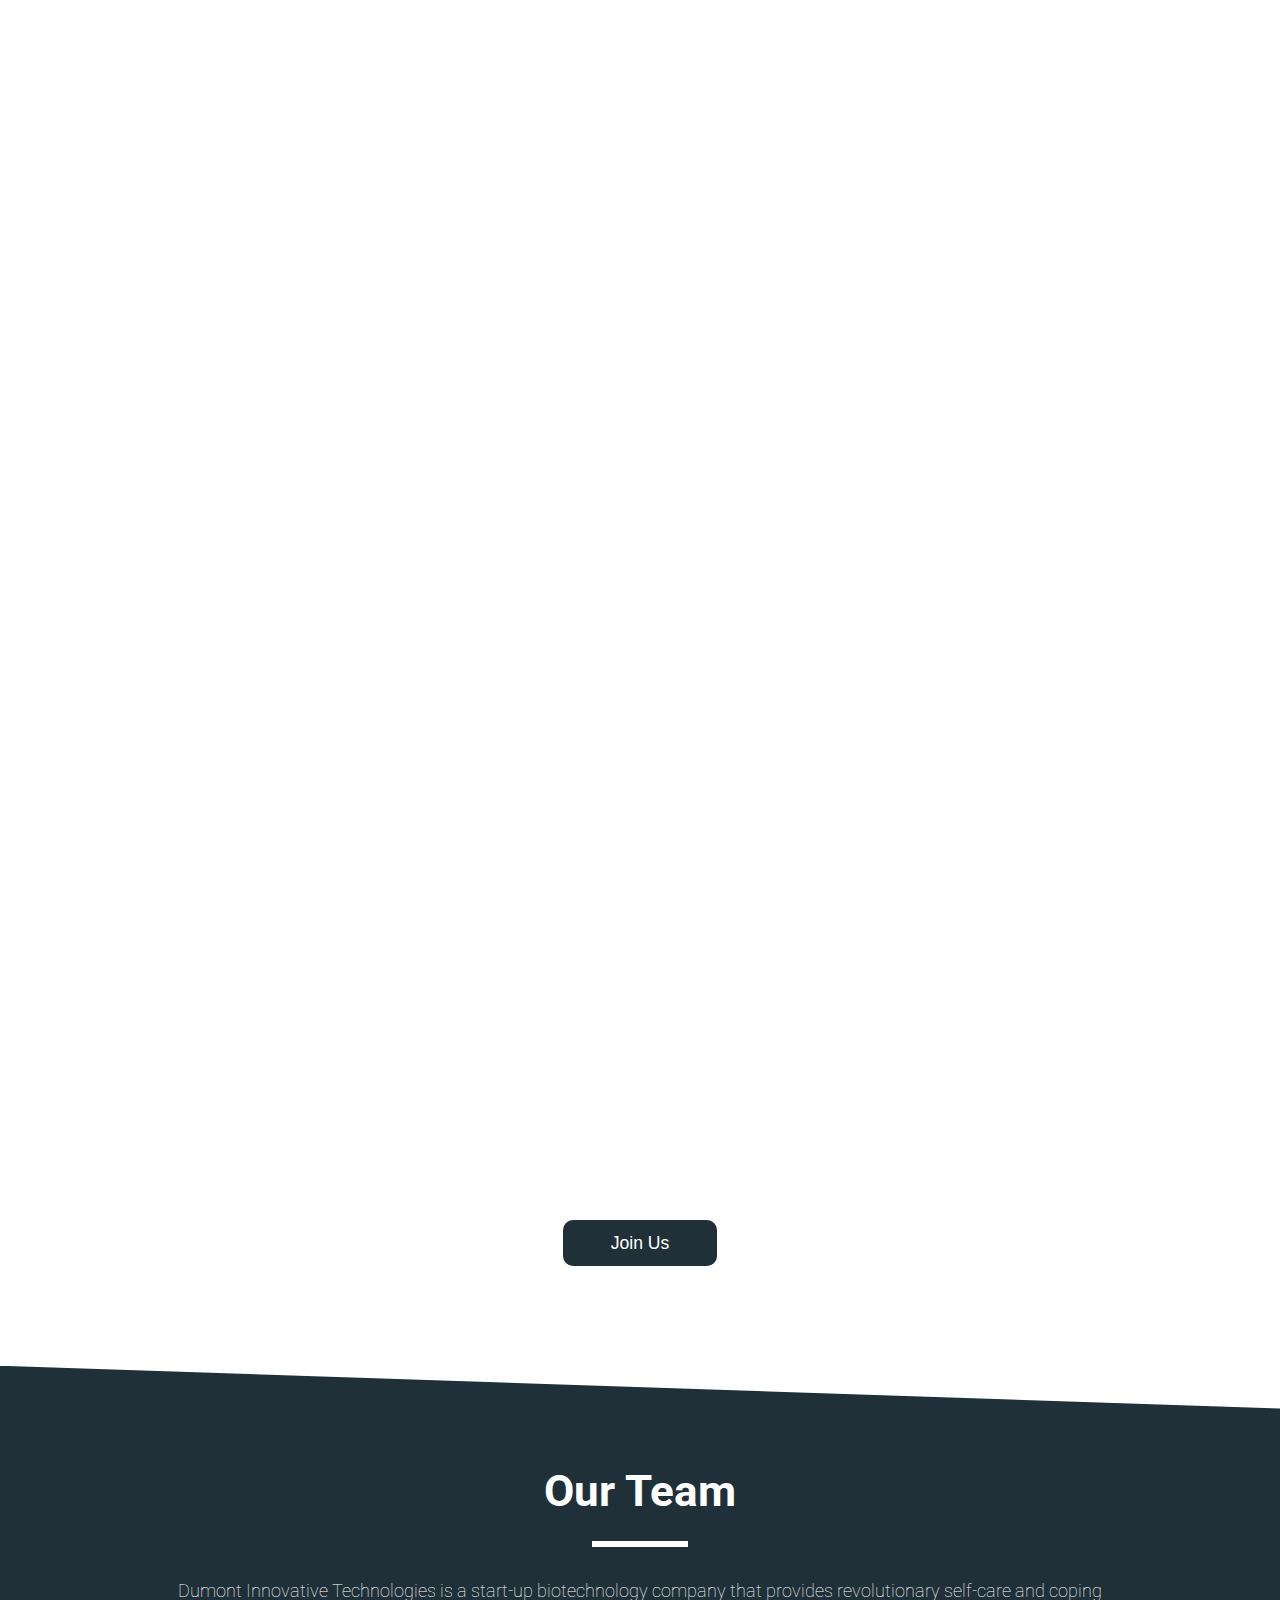
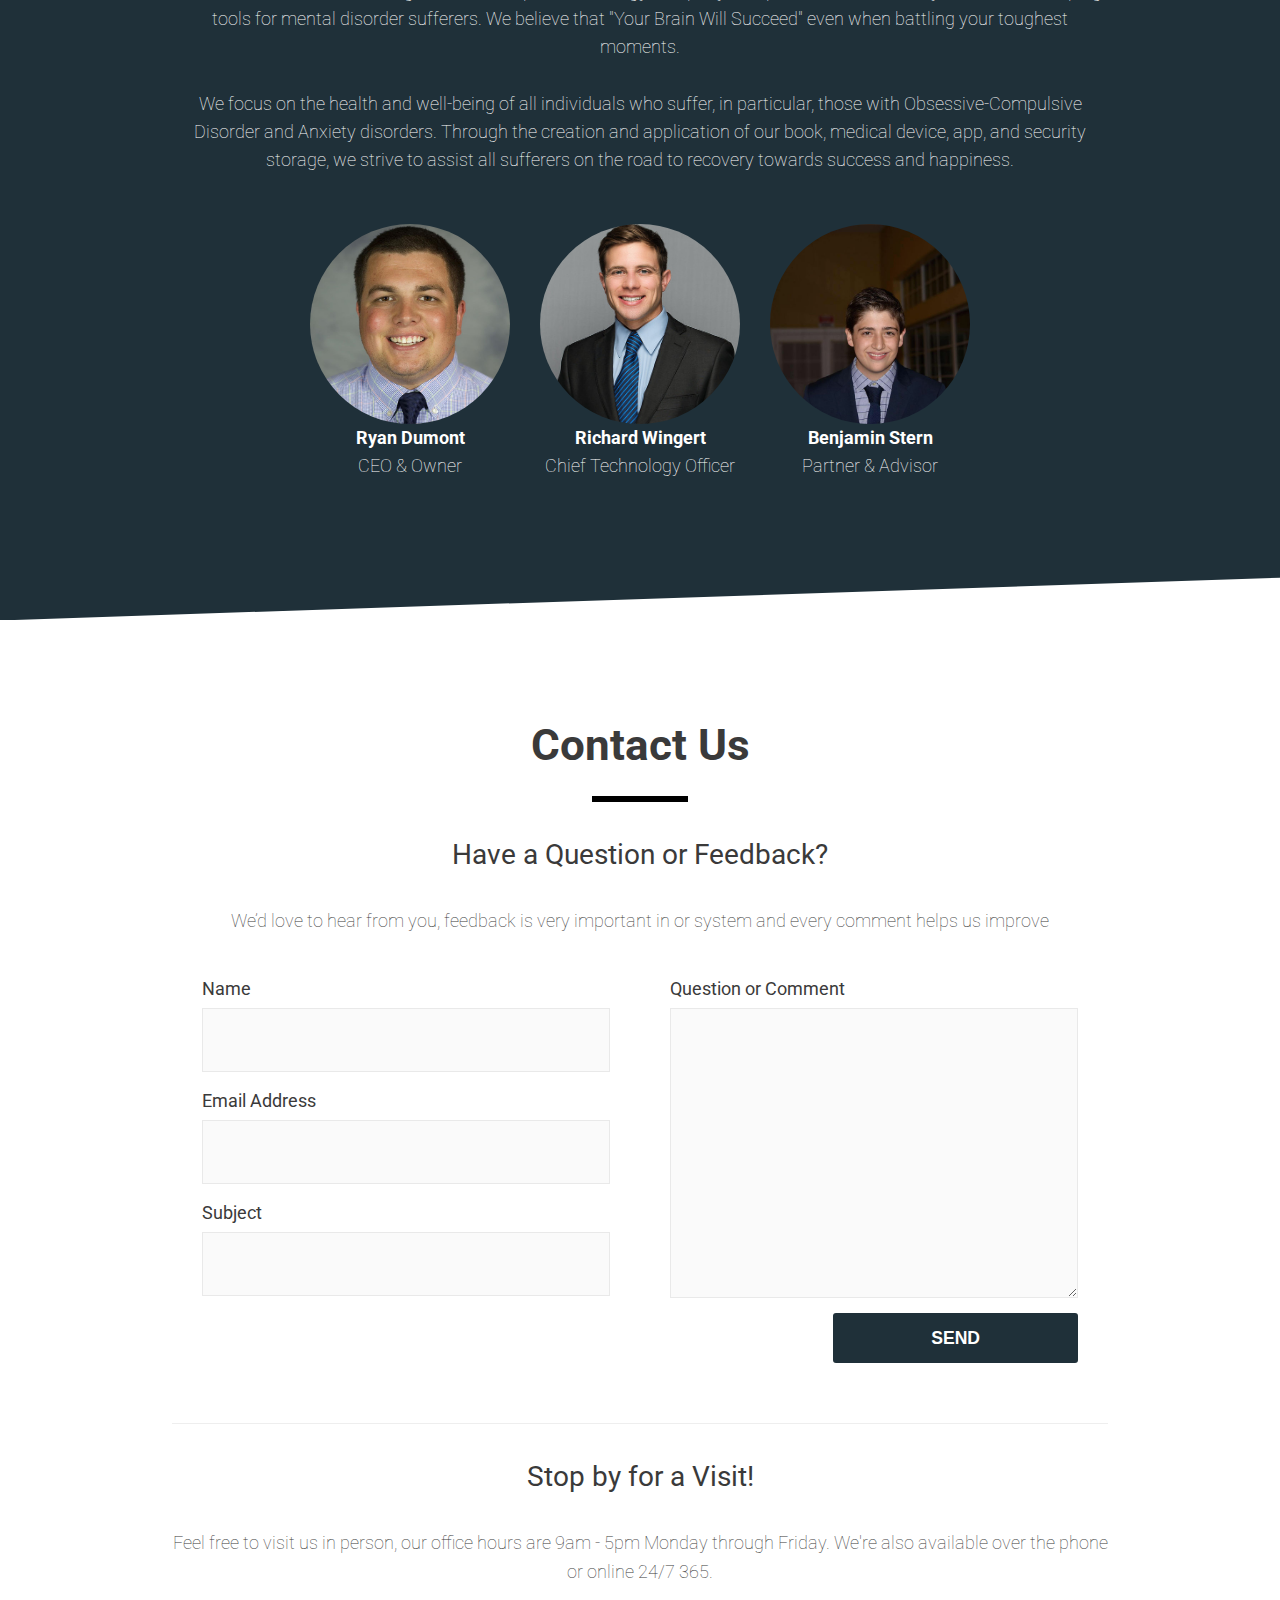
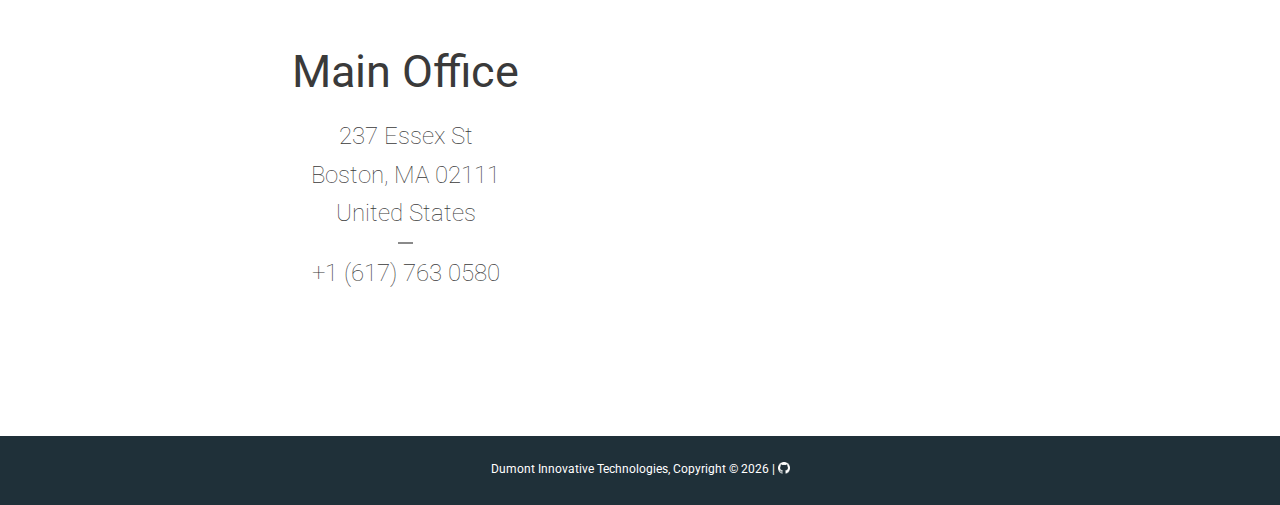
==== commit 41e671b8: "timer and image for bookpage" ====
--- a/index.html
+++ b/index.html
@@ -30,19 +30,19 @@
 				<a href="index.html#story">Why Dumont?</a>
 				<a href="index.html#team">Our Team</a>
 				<a href="index.html#contact">Get In Touch</a>
-				<!-- <a href="#">Blog</a> -->
+				<a href="book.html"><button>Our Book</button></a>
 			</ul>
 		</nav>
 
 	</header>
 	
-	<section id="visualLead" class="containerWrapper">
-		<video id="heroLoop" src="media/sampleVideo.mp4" autoplay="" loop="" muted="" poster=""></video>
+	<section id="visualLead" class="visualLead containerWrapper">
+		<!-- <video id="heroLoop" src="media/sampleVideo.mp4" autoplay="" loop="" muted="" poster=""></video> -->
 		<section class="container">
 		
-			<h2 class="typingText">The road to OCD revcovery begins here!</h2>
+			<h2 class="typingText">Dumont Innovative Technologies</h2>
 			<p>
-				Lorem ipsum dolor sit amet, noluisse recusabo te mei.
+				The road to OCD recovery begins here. 
 			</p>
 			<a href="#story" class="downArrow">▼</a>
 
@@ -50,69 +50,67 @@
 	</section>
 <!-- </div>CLose Sticky Footer -->
 
-<section id="story" class="containerWrapper">
+<section id="story" class=" story containerWrapper">
 	<section class="container">
-		<h2>Living With OCD?</h2>
+		<h2>The Dark Cloud</h2>
 		<hr class="shortSeperator"/>
 		<p class="introText">
-			Lorem ipsum dolor sit amet, noluisse recusabo te mei. At mundi tation per, ut impetus invenire rationibus pri. No per veri quodsi repudiandae, ea eum paulo iuvaret deleniti. 
+			OCD can feel like an inescapable dark cloud over your life. After countless attempts of treating your OCD, it is easy to lose hope. Dumont Innovative Technologies provides a tested and proven mental framework for overcoming OCD. We provide the expertise, experience, and motivation to empower you to break the hold OCD has on your life. 
 		</p>
 		<hr class="thinSeperator"/>
 
-		<div class="hope">
+		<div class="hope fadeInSection">
 			<h3>Hope.</h3>
 			<article>
 				<span class="storyIcon hope1"></span>
-				<h5>We show you there is hope</h5>
-				<p>
-					While it is not as simple as "changing your mindset" as many have told us in the past. At Dumont we still show there is a way. 
+				<h5>CHANGE YOUR MINDSET, CHANGE YOUR WORLD</h5>
+				<p>
+					We have witnessed the transformation of countless individuals suffering from the debilitating anxiety.
 				</p>
 			</article>
 
 			<article>
 				<span class="storyIcon hope1"></span>
-				<h5>We are dedicated to YOU!</h5>
-				<p>
-					At Dumont Technologies, we provide you the support necessary for you to overcome OCD. 
+				<h5>WE INSPIRE CHANGE</h5>
+				<p>
+					With a foundation in science paired with in-depth knowledge and understanding, we’re not just another treatment plan- we’re creating a life changing movement. 
 				</p>
 			</article>			
 		</div>
 
-		<div class="guidance">
+		<div class="guidance fadeInSection">
 			<h3>Guidance.</h3>
 			<article>
 				<span class="storyIcon hope1"></span>
-				<h5>We give guidance on your journey</h5>
-				<p>
-					Beyond our empathy, we offer real, practical steps to beat OCD. Our program keeps people connected with those they care about
+				<h5>WE GIVE GUIDANCE ON YOUR JOURNEY</h5>
+				<p>
+					People go to the gym to workout their muscles and get stronger. Mental training is no different. 
 				</p>
 			</article>	
 			<article>
 				<span class="storyIcon hope1"></span>
-				<h5>We give guidance on your journey</h5>
-				<p>
-					Beyond our empathy, we offer real, practical steps to beat OCD. Our program keeps people connected with those they care about
+				<h5>WE HELP YOU</h5>
+				<p>
+					We offer real, practical steps to overcome OCD in our innovative treatment program. 
 				</p>
 			</article>	
 		</div>
 
-		<div class="community">
+		<div class="community fadeInSection">
 			<h3>Community.</h3>
 			<article>
 				<span class="storyIcon hope1"></span>
-				<h5>You dont need to face OCD on your own</h5>
-				<p>
-					Join our Facebook community to talk with trusted professionals and supportive peers. 
-					We are available 24/7, 365. 
+				<h5>YOU DON’T NEED TO FACE OCD ON YOUR OWN</h5>
+				<p>
+					Join our Facebook community to talk with trusted professionals, supportive peers, and people just like you.
 				</p>
 			</article>
 
 			<article>
 				<span class="storyIcon hope1"></span>
-				<h5>You dont need to face OCD on your own</h5>
-				<p>
-					Join our Facebook community to talk with trusted professionals and supportive peers. 
-					We are available 24/7, 365. 
+				<h5>WE ARE HERE TO SUPPORT YOU </h5>
+				<p>
+					This community will be available 24/7, 365 - to support YOU when you need it the most. 
 				</p>
 			</article>
 		</div>
@@ -122,13 +120,21 @@
 	</section>	
 </section>
 
-<section id="team" class="containerWrapper">
+<section id="team" class=" team containerWrapper">
 	<section class="container">
 		<h2>Our Team </h2>
 		<hr class="shortSeperator"/>
 		<p>
-			At mundi tation per, ut impetus invenire rationibus pri. No per veri quodsi repudiandae, ea eum paulo iuvaret deleniti.
-			At mundi tation per, ut impetus invenire rationibus pri. No per veri quodsi repudiandae, ea eum paulo iuvaret deleniti. Ut quando insolens pri. Ex est integre singulis expetenda, dolor inimicus interpretaris eam an, at dico justo usu. 
+			Dumont Innovative Technologies is a start-up biotechnology company
+			that provides revolutionary self-care and coping tools for mental
+			disorder sufferers. We believe that "Your Brain Will Succeed" even
+			when battling your toughest moments.
+			<br/><br/>
+			We focus on the health and well-being of all individuals who suffer,
+			in particular, those with Obsessive-Compulsive Disorder and Anxiety disorders.
+			Through the creation and application of our book, medical device, app,
+			and security storage, we strive to assist all sufferers on the road to
+			recovery towards success and happiness.
 		</p>
 		
 		<section class="teamImages">
@@ -137,9 +143,8 @@
 				<h4> Ryan Dumont</h4>
 				<p class="teamMemberTitle"> CEO & Owner</p>
 				<div class="teamMemberQuote">
-						"Lorem ipsum dolor sit amet, noluisse recusabo
-						te mei. Accusamus contentiones eum ad, ea 
-						quod alia nominavi vix."
+						"Keep going. Difficult roads often lead
+						to beautiful solutions."
 				</div>
 			</figure>
 
@@ -149,9 +154,8 @@
 				<h4>Richard Wingert</h4>
 				<p class="teamMemberTitle">Chief Technology Officer</p>
 				<div class="teamMemberQuote">
-						"Lorem ipsum dolor sit amet, noluisse recusabo
-						te mei. Accusamus contentiones eum ad, ea 
-						quod alia nominavi vix."
+						"Beautiful things happen when you distance 
+						yourself from negativity."
 				</div>	
 			</figure>
 
@@ -161,9 +165,8 @@
 				<h4> Benjamin Stern</h4>
 				<p class="teamMemberTitle">Partner & Advisor</p>
 				<div class="teamMemberQuote">
-						"Lorem ipsum dolor sit amet, noluisse recusabo
-						te mei. Accusamus contentiones eum ad, ea 
-						quod alia nominavi vix."
+						"Nothing is ever too good to be true. If it came into
+						your life, it means you have earned it. Simply enjoy it."
 				</div>	
 			</figure>
 		</section>
@@ -171,14 +174,14 @@
 	</section>
 </section>
 
-<section id="contact" class="containerWrapper">
+<section id="contact" class=" contact containerWrapper">
 	<section class="container">
 		<h2>Contact Us</h2>
 		<hr class="shortSeperator"/>
 		<h3>Have a Question or Feedback?</h2>
 
 		<p>
-			At mundi tation per, ut impetus invenire rationibus pri. No per veri quodsi repudiandae, ea eum paulo iuvaret deleniti. 
+			We’d love to hear from you, feedback is very important in or system and every comment helps us improve
 		</p>
 
 		
@@ -208,7 +211,8 @@
 
 		<h3> Stop by for a Visit!</h3>
 		<p>
-			At mundi tation per, ut impetus invenire rationibus pri. No per veri quodsi repudiandar 9am - 5pm.  
+			Feel free to visit us in person, our office hours are 9am - 5pm Monday through Friday.
+			We're also available over the phone or online 24/7 365. 
 		</p>
 		<div class="directions">
 			
@@ -216,25 +220,26 @@
 				<h4>Main Office</h4>
 				
 				<p>
-					1 Awesome Street Suite 300<br/>
-					Boston, MA 94133<br/>
+					237 Essex St<br/>
+					Boston, MA 02111<br/>
 					United States<br/>	
 				</p>				
+
 				
 				<hr class="miniSeperator"/>
 				
 				<p class="phone">
-					+1 (555) 123 6543
-				</p>
-			</div>
-			
+					+1 (617) 763 0580
+				</p>
+			</div>
+
 
 			<iframe frameborder="0" scrolling="no" marginheight="0" marginwidth="0" 
-				src="https://maps.google.com/maps/ms?f=d&amp;saddr=&amp;
-					daddr=110+Frelinghuysen+Rd&amp;
-					ie=UTF8&amp;om=1&amp;t=m&amp;oe=UTF8&amp;msa=0&amp;
-					msid=200642969698436455900.000001133c6a284fd5c7b&amp;
-					ll=40.521886,-74.462913&amp;spn=0,0&amp;output=embed">
+				src="https://www.google.com/maps/embed?pb=!1m18!1m12!1m3!1d1535.
+					174667058792!2d-71.05767706270613!3d42.35207344651699!2m3!
+					1f0!2f0!3f0!3m2!1i1024!2i768!4f13.1!3m3!1m2!
+					1s0x89e37a78a7f623d5%3A0x5bb3180f3d238bf8!2s237+Essex+St%2C+
+					Boston%2C+MA+02111!5e0!3m2!1sen!2sus!4v1490629887428">
 			</iframe>
 		</div>
 
@@ -246,9 +251,12 @@
 <footer>
 	<div class="container">
 		<span> 
-			Dumont Innovative Technologies, Copyright &copy; 2017 | Developed by -  
-			<a href="https://github.com/robneal/yourbrainwillsucceed" target="_blank">Robert Neal 
-			<img src="img/logos/whiteGithub32px.png"></a>
+			Dumont Innovative Technologies, Copyright &copy; 
+			<span class="nojs">2017</span>
+			<script>document.write(new Date().getFullYear())</script> | 
+			<a href="https://github.com/robneal/yourbrainwillsucceed" target="_blank">
+				<img src="img/logos/whiteGithub32px.png">
+			</a>
 		</span>
 	</div>
 </footer>
--- a/css/main.css
+++ b/css/main.css
@@ -581,15 +581,37 @@
       vertical-align: middle;
       line-height: 40px;
       margin: 6px 15px 0; }
+      header nav .mainMenu a button {
+        padding: 10px 25px;
+        border: solid 3px #1f3039;
+        background: white;
+        color: black;
+        border-radius: 10px;
+        margin: 0 auto;
+        display: block;
+        transition: color , background 0.6s;
+        text-decoration: none;
+        text-transform: uppercase;
+        line-height: 18px;
+        font-weight: 600;
+        text-decoration: none; }
+        header nav .mainMenu a button:hover {
+          color: white;
+          background: #4cccd5;
+          border: solid 3px white; }
       @media (min-width: 960px) {
         header nav .mainMenu a {
-          border-bottom: solid 5px #1f3039; } }
+          border-bottom: solid 5px #1f3039; }
+          header nav .mainMenu a:last-child {
+            border-bottom: none; } }
       header nav .mainMenu a:hover {
         color: #4cccd5; }
         @media (min-width: 960px) {
           header nav .mainMenu a:hover {
             color: white;
-            border-bottom: solid 5px #4cccd5; } }
+            border-bottom: solid 5px #4cccd5; }
+            header nav .mainMenu a:hover:last-child {
+              border-bottom: none; } }
 
 #visualLead {
   background-color: #dee2dd;
@@ -610,15 +632,6 @@
       margin-top: 60px;
       -webkit-clip-path: polygon(0 0, 100% 0%, 100% 90%, 0% 100%);
       clip-path: polygon(0 0, 100% 0%, 100% 90%, 0% 100%); } }
-  #visualLead video {
-    display: none; }
-    @media (min-width: 960px) {
-      #visualLead video {
-        display: block;
-        position: absolute;
-        object-fit: cover;
-        width: 100%;
-        height: 100%; } }
   #visualLead .container {
     position: absolute;
     top: 50%;
@@ -645,52 +658,51 @@
       #visualLead .container .downArrow:hover {
         color: #4cccd5; }
 
-#story .container {
+.story .container, .bookStory .container {
   overflow: hidden; }
-  #story .container h2 {
+  .story .container h2, .bookStory .container h2 {
     font-size: 2.5em;
     text-align: center;
     padding: 0 0 0px 0; }
-  #story .container .shortSeperator {
+  .story .container .shortSeperator, .bookStory .container .shortSeperator {
     width: 90px;
     margin: 15px auto 30px auto;
     border: solid 3px black; }
-  #story .container .introText {
+  .story .container .introText, .bookStory .container .introText {
     text-align: center;
     font-weight: lighter;
     justify-content: center;
-    font-size: 1.1em;
-    text-transform: uppercase; }
-  #story .container .thinSeperator {
+    font-size: 1.1em; }
+  .story .container .thinSeperator, .bookStory .container .thinSeperator {
     border: 0;
     border-top: 1px solid #eeeeee;
     margin: 30px auto; }
-  #story .container div {
+  .story .container .fadeInSection, .bookStory .container .fadeInSection {
     position: relative;
     transition: all 0.7s ease-in-out;
     overflow: hidden; }
     @media (min-width: 960px) {
-      #story .container div {
+      .story .container .fadeInSection, .bookStory .container .fadeInSection {
         display: flex;
         flex-wrap: wrap; } }
-    #story .container div h3 {
+    .story .container .fadeInSection h3, .bookStory .container .fadeInSection h3 {
       font-size: 2em;
       text-align: center;
       color: black; }
       @media (min-width: 960px) {
-        #story .container div h3 {
+        .story .container .fadeInSection h3, .bookStory .container .fadeInSection h3 {
           flex-basis: 100%;
           text-align: center;
           font-size: 8.5em;
           -webkit-font-smoothing: antialiased; } }
-    #story .container div article {
+    .story .container .fadeInSection article, .bookStory .container .fadeInSection article {
       padding: 10px;
       margin: 10px 0;
       text-align: center; }
       @media (min-width: 960px) {
-        #story .container div article {
+        .story .container .fadeInSection article, .bookStory .container .fadeInSection article {
           width: 50%; } }
-      #story .container div article .storyIcon {
+      .story .container .fadeInSection article .storyIcon, .bookStory .container .fadeInSection article .storyIcon {
         position: relative;
         display: block;
         margin: 0 auto 0;
@@ -698,21 +710,21 @@
         height: 95px;
         background-position: 50% 50%;
         background-repeat: no-repeat; }
-      #story .container div article .hope1 {
+      .story .container .fadeInSection article .hope1, .bookStory .container .fadeInSection article .hope1 {
         background-image: url("../img/icons/sampleIcon.svg"); }
-      #story .container div article h5 {
+      .story .container .fadeInSection article h5, .bookStory .container .fadeInSection article h5 {
         text-align: center;
         font-size: 0.9em;
         text-transform: uppercase;
         margin: 10px auto 5px auto; }
-      #story .container div article p {
+      .story .container .fadeInSection article p, .bookStory .container .fadeInSection article p {
         text-align: center;
         font-size: 0.8em;
         padding: 0 20px;
         color: #848484;
         max-width: 320px;
         margin: 0 auto; }
-  #story .container button {
+  .story .container button, .bookStory .container button {
     padding: 10px 45px;
     border: solid 3px #1f3039;
     background: #1f3039;
@@ -722,9 +734,38 @@
     display: block;
     margin: 25px auto 10px auto;
     transition: color , background 0.6s; }
-    #story .container button:hover {
+    .story .container button:hover, .bookStory .container button:hover {
       color: #1f3039;
       background: white; }
+
+.bookStory .bookImage {
+  width: 240px;
+  height: 360px;
+  margin: 0 auto;
+  display: block;
+  margin: 20px auto; }
+.bookStory .countdown {
+  display: flex;
+  flex-direction: row;
+  justify-content: space-around;
+  margin: 0 auto;
+  font-size: 0.5em; }
+  @media (min-width: 600px) {
+    .bookStory .countdown {
+      width: 60%; } }
+  .bookStory .countdown .countdownSection .count {
+    display: block;
+    text-align: center;
+    margin: 0 auto;
+    font-size: 4em;
+    padding: 0;
+    font-weight: lighter; }
+  .bookStory .countdown .countdownSection .title {
+    display: block;
+    text-align: center;
+    margin: 0 auto;
+    padding: 0;
+    font-weight: bold; }
 
 #team {
   background-color: #1f3039;
@@ -742,7 +783,7 @@
     border: solid 3px white; }
   #team .container p {
     text-align: center;
-    font-weight: bold;
+    font-weight: lighter;
     margin-bottom: 20px; }
   #team .container .teamImages {
     display: flex;
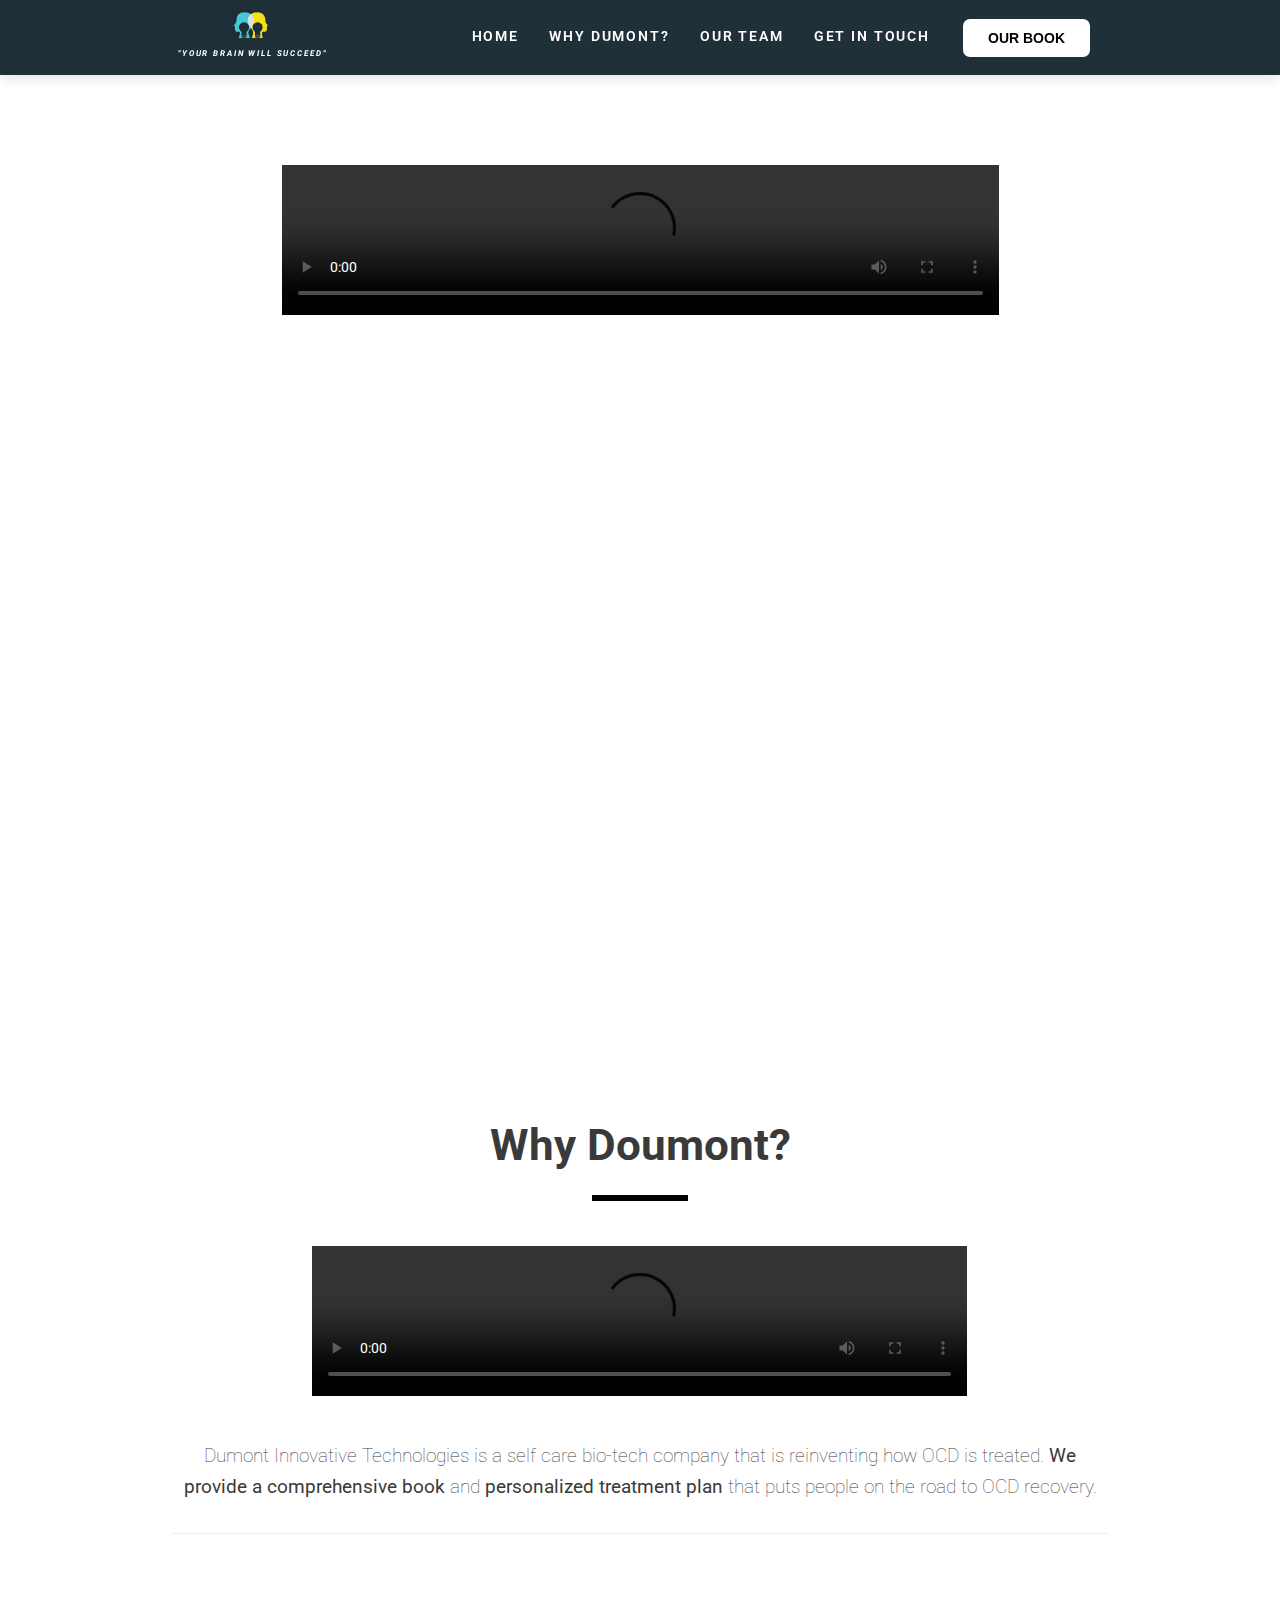
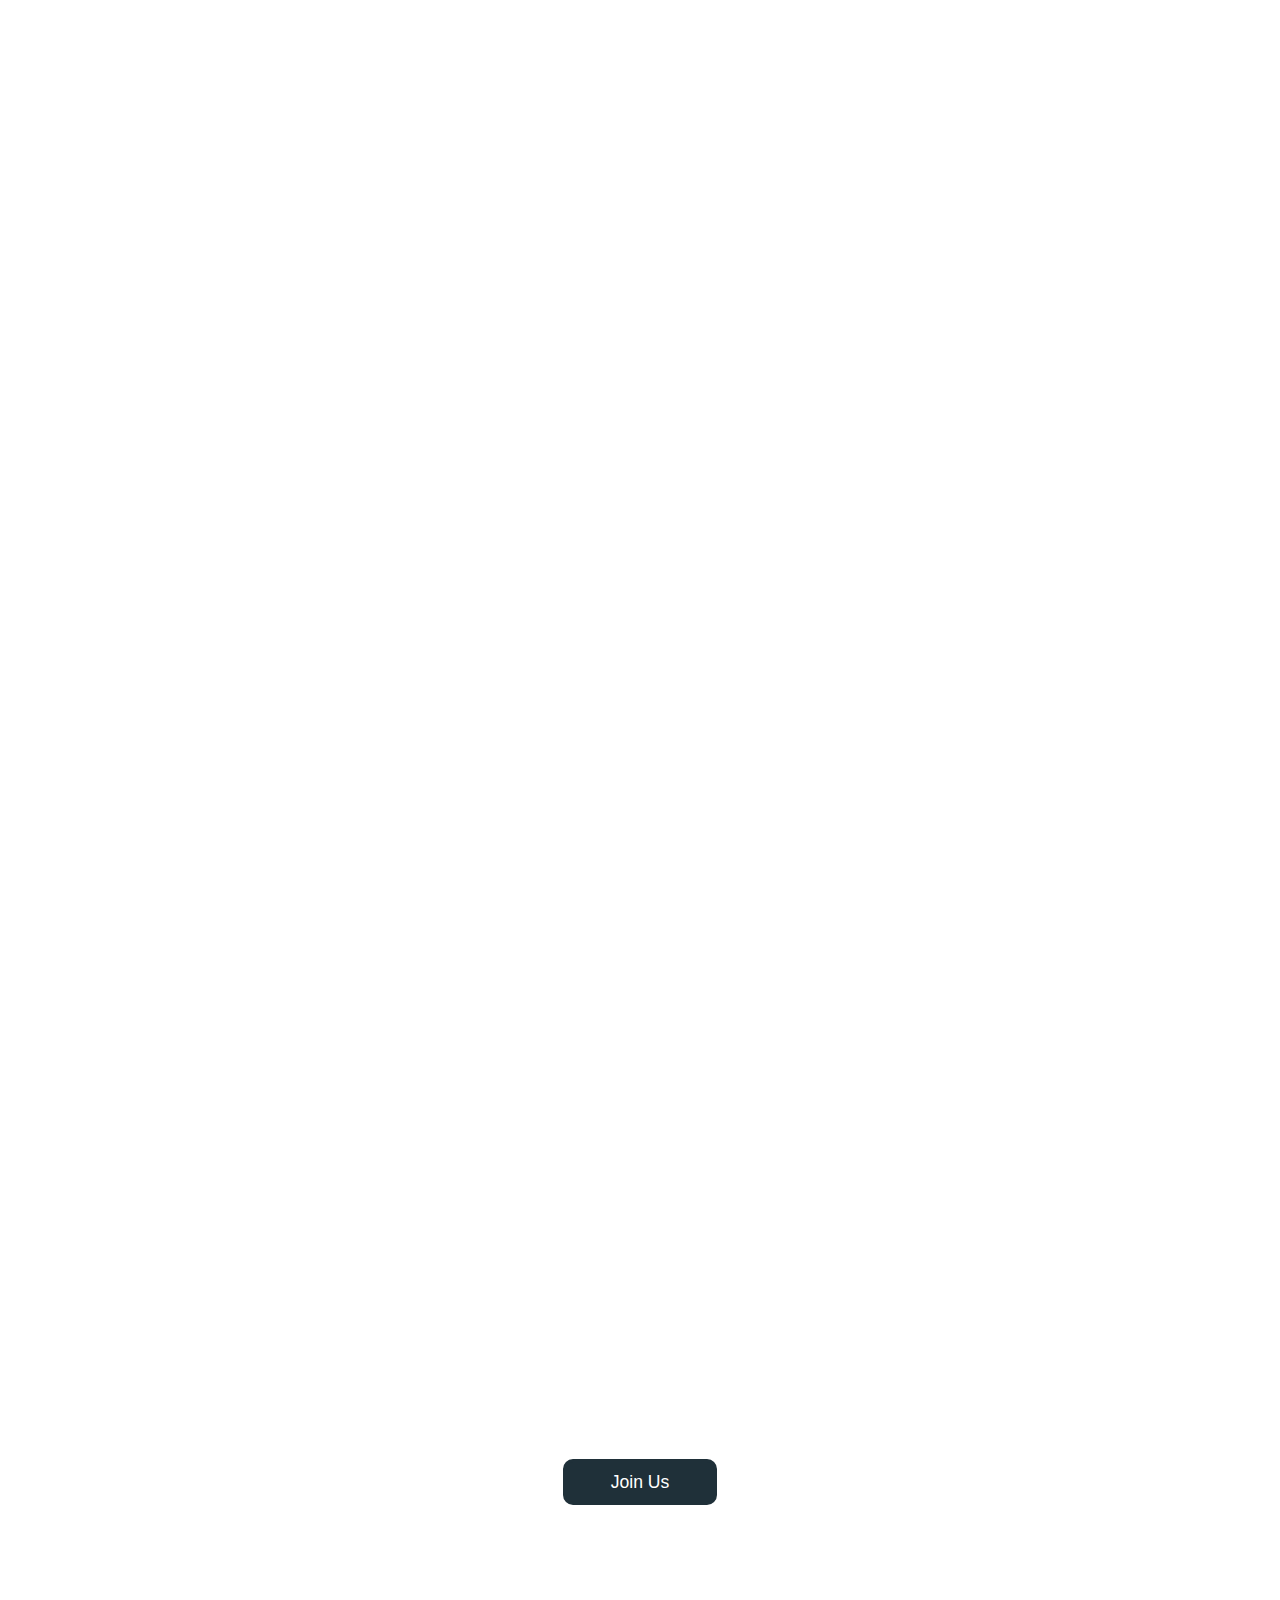
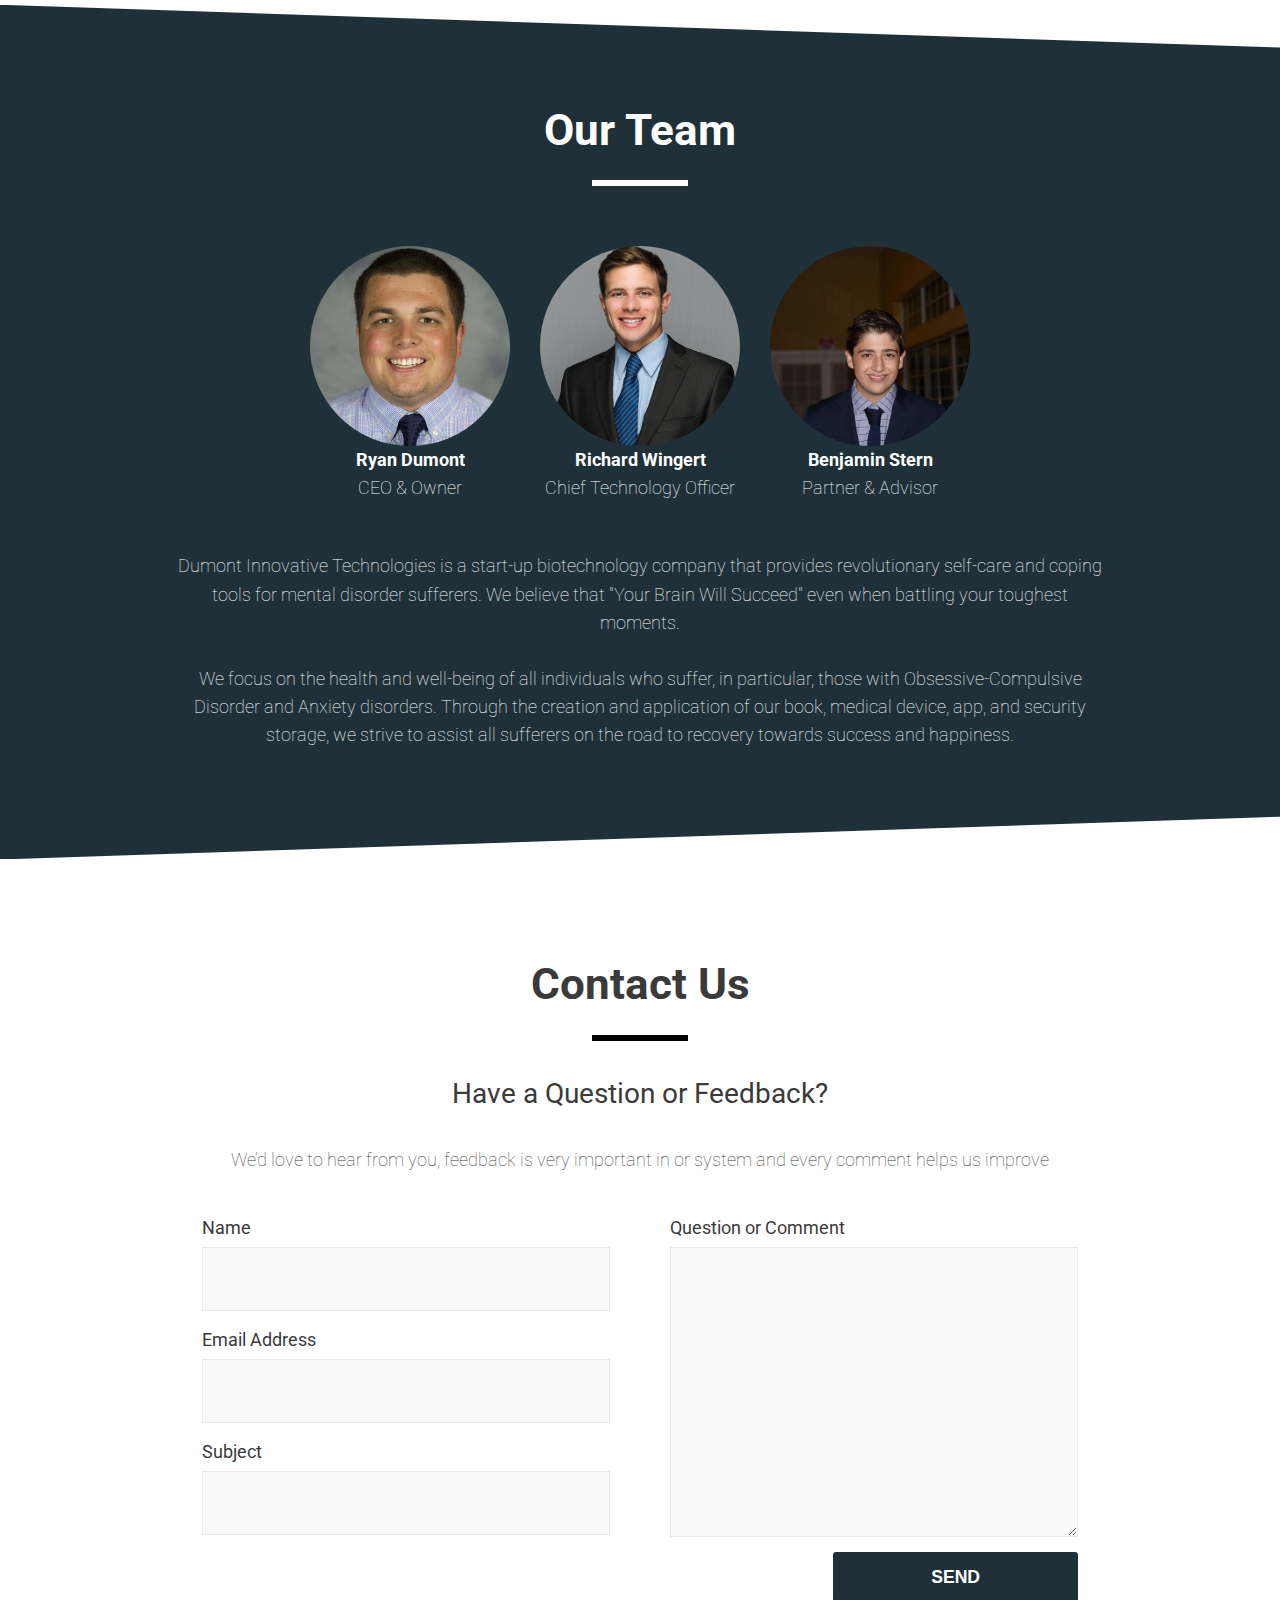
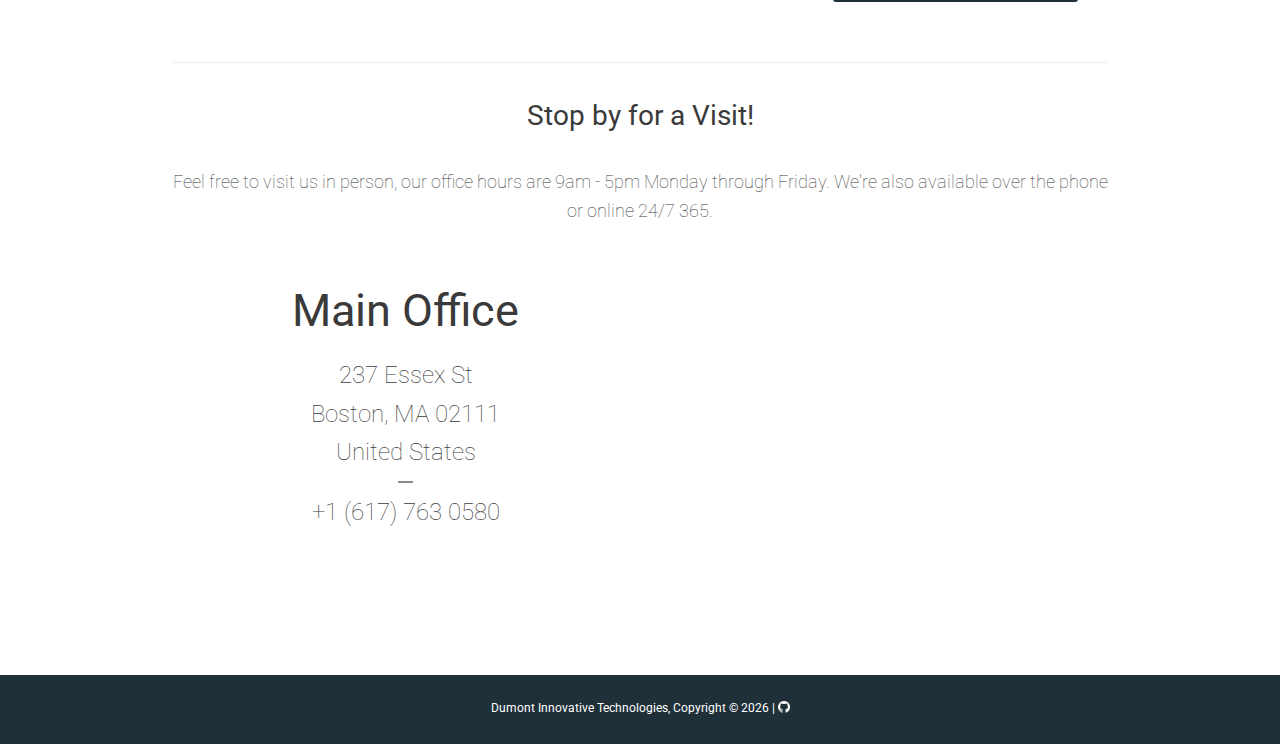
==== commit 58fdd32b: "added 2 vidoes to be reviewed" ====
--- a/index.html
+++ b/index.html
@@ -39,7 +39,8 @@
 	<section id="visualLead" class="visualLead containerWrapper">
 		<!-- <video id="heroLoop" src="media/sampleVideo.mp4" autoplay="" loop="" muted="" poster=""></video> -->
 		<section class="container">
-		
+
+			<video id="" src="media/sampleVideo.mp4" type="video/mp4" controls  poster=""></video>
 			<h2 class="typingText">Dumont Innovative Technologies</h2>
 			<p>
 				The road to OCD recovery begins here. 
@@ -52,11 +53,16 @@
 
 <section id="story" class=" story containerWrapper">
 	<section class="container">
-		<h2>The Dark Cloud</h2>
+		<h2>Why Doumont?</h2>
 		<hr class="shortSeperator"/>
+
+		<video id="" src="media/sampleVideo.mp4" type="video/mp4" controls  poster=""></video>
 		<p class="introText">
-			OCD can feel like an inescapable dark cloud over your life. After countless attempts of treating your OCD, it is easy to lose hope. Dumont Innovative Technologies provides a tested and proven mental framework for overcoming OCD. We provide the expertise, experience, and motivation to empower you to break the hold OCD has on your life. 
-		</p>
+			Dumont Innovative Technologies is a self care bio-tech company that is 
+			reinventing how OCD is treated. <b>We provide a comprehensive book</b> and <b>personalized treatment
+			plan</b> that puts people on the road to OCD recovery.
+		</p>
+
 		<hr class="thinSeperator"/>
 
 		<div class="hope fadeInSection">
@@ -124,6 +130,41 @@
 	<section class="container">
 		<h2>Our Team </h2>
 		<hr class="shortSeperator"/>
+		
+		<section class="teamImages">
+			<figure>
+				<img src="img/team/ryan_dumont.jpg">
+				<h4> Ryan Dumont</h4>
+				<p class="teamMemberTitle"> CEO & Owner</p>
+				<div class="teamMemberQuote">
+						"Keep going. Difficult roads often lead
+						to beautiful solutions."
+				</div>
+			</figure>
+
+
+			<figure>
+				<img src="img/team/richard_wingert.jpg">
+				<h4>Richard Wingert</h4>
+				<p class="teamMemberTitle">Chief Technology Officer</p>
+				<div class="teamMemberQuote">
+						"Beautiful things happen when you distance 
+						yourself from negativity."
+				</div>	
+			</figure>
+
+			
+			<figure>
+				<img src="img/team/benjamin_stern.jpg">
+				<h4> Benjamin Stern</h4>
+				<p class="teamMemberTitle">Partner & Advisor</p>
+				<div class="teamMemberQuote">
+						"Nothing is ever too good to be true. If it came into
+						your life, it means you have earned it. Simply enjoy it."
+				</div>	
+			</figure>
+		</section>
+
 		<p>
 			Dumont Innovative Technologies is a start-up biotechnology company
 			that provides revolutionary self-care and coping tools for mental
@@ -136,40 +177,6 @@
 			and security storage, we strive to assist all sufferers on the road to
 			recovery towards success and happiness.
 		</p>
-		
-		<section class="teamImages">
-			<figure>
-				<img src="img/team/ryan_dumont.jpg">
-				<h4> Ryan Dumont</h4>
-				<p class="teamMemberTitle"> CEO & Owner</p>
-				<div class="teamMemberQuote">
-						"Keep going. Difficult roads often lead
-						to beautiful solutions."
-				</div>
-			</figure>
-
-
-			<figure>
-				<img src="img/team/richard_wingert.jpg">
-				<h4>Richard Wingert</h4>
-				<p class="teamMemberTitle">Chief Technology Officer</p>
-				<div class="teamMemberQuote">
-						"Beautiful things happen when you distance 
-						yourself from negativity."
-				</div>	
-			</figure>
-
-			
-			<figure>
-				<img src="img/team/benjamin_stern.jpg">
-				<h4> Benjamin Stern</h4>
-				<p class="teamMemberTitle">Partner & Advisor</p>
-				<div class="teamMemberQuote">
-						"Nothing is ever too good to be true. If it came into
-						your life, it means you have earned it. Simply enjoy it."
-				</div>	
-			</figure>
-		</section>
 
 	</section>
 </section>
--- a/css/main.css
+++ b/css/main.css
@@ -438,6 +438,9 @@
   /* Used to ensure links are clickable on smaller devices */
   min-width: 48px;
   min-height: 48px; }
+
+button:focus, button:hover {
+  outline: none; }
 
 body {
   background-color: white;
@@ -617,31 +620,36 @@
   background-color: #dee2dd;
   background: url(../img/road2.jpg) no-repeat 50% center fixed;
   background-size: cover;
-  min-height: 530px;
-  height: calc(100vh);
+  height: 100%;
+  min-height: calc(100vh);
   color: white;
   position: relative;
   transform-origin: center bottom;
   transition: transform 0s;
   overflow: hidden;
   padding: 0;
-  -webkit-clip-path: polygon(0 0, 100% 0%, 100% 95%, 0% 100%);
-  clip-path: polygon(0 0, 100% 0%, 100% 95%, 0% 100%); }
+  margin: 60px auto; }
   @media (min-width: 960px) {
     #visualLead {
-      margin-top: 60px;
-      -webkit-clip-path: polygon(0 0, 100% 0%, 100% 90%, 0% 100%);
-      clip-path: polygon(0 0, 100% 0%, 100% 90%, 0% 100%); } }
+      margin: 60px auto; } }
   #visualLead .container {
-    position: absolute;
-    top: 50%;
-    left: 50%;
-    transform: translate(-50%, -50%);
-    padding: 0; }
+    padding: 0;
+    width: 80%;
+    margin: 60px auto;
+    text-align: center; }
     @media (min-width: 960px) {
       #visualLead .container {
         width: 90%;
-        margin: 0 auto; } }
+        margin: 0 auto;
+        width: 80%;
+        margin: 60px auto;
+        text-align: center; } }
+    #visualLead .container video {
+      width: 100%;
+      margin: 45px auto; }
+      @media (min-width: 800px) {
+        #visualLead .container video {
+          width: 70%; } }
     #visualLead .container h2 {
       text-align: center;
       font-size: 1.6em;
@@ -668,6 +676,10 @@
     width: 90px;
     margin: 15px auto 30px auto;
     border: solid 3px black; }
+  .story .container video, .bookStory .container video {
+    width: 70%;
+    display: block;
+    margin: 45px auto; }
   .story .container .introText, .bookStory .container .introText {
     text-align: center;
     font-weight: lighter;
@@ -734,7 +746,7 @@
     display: block;
     margin: 25px auto 10px auto;
     transition: color , background 0.6s; }
-    .story .container button:hover, .bookStory .container button:hover {
+    .story .container button:hover, .story .container button:focus, .bookStory .container button:hover, .bookStory .container button:focus {
       color: #1f3039;
       background: white; }
 
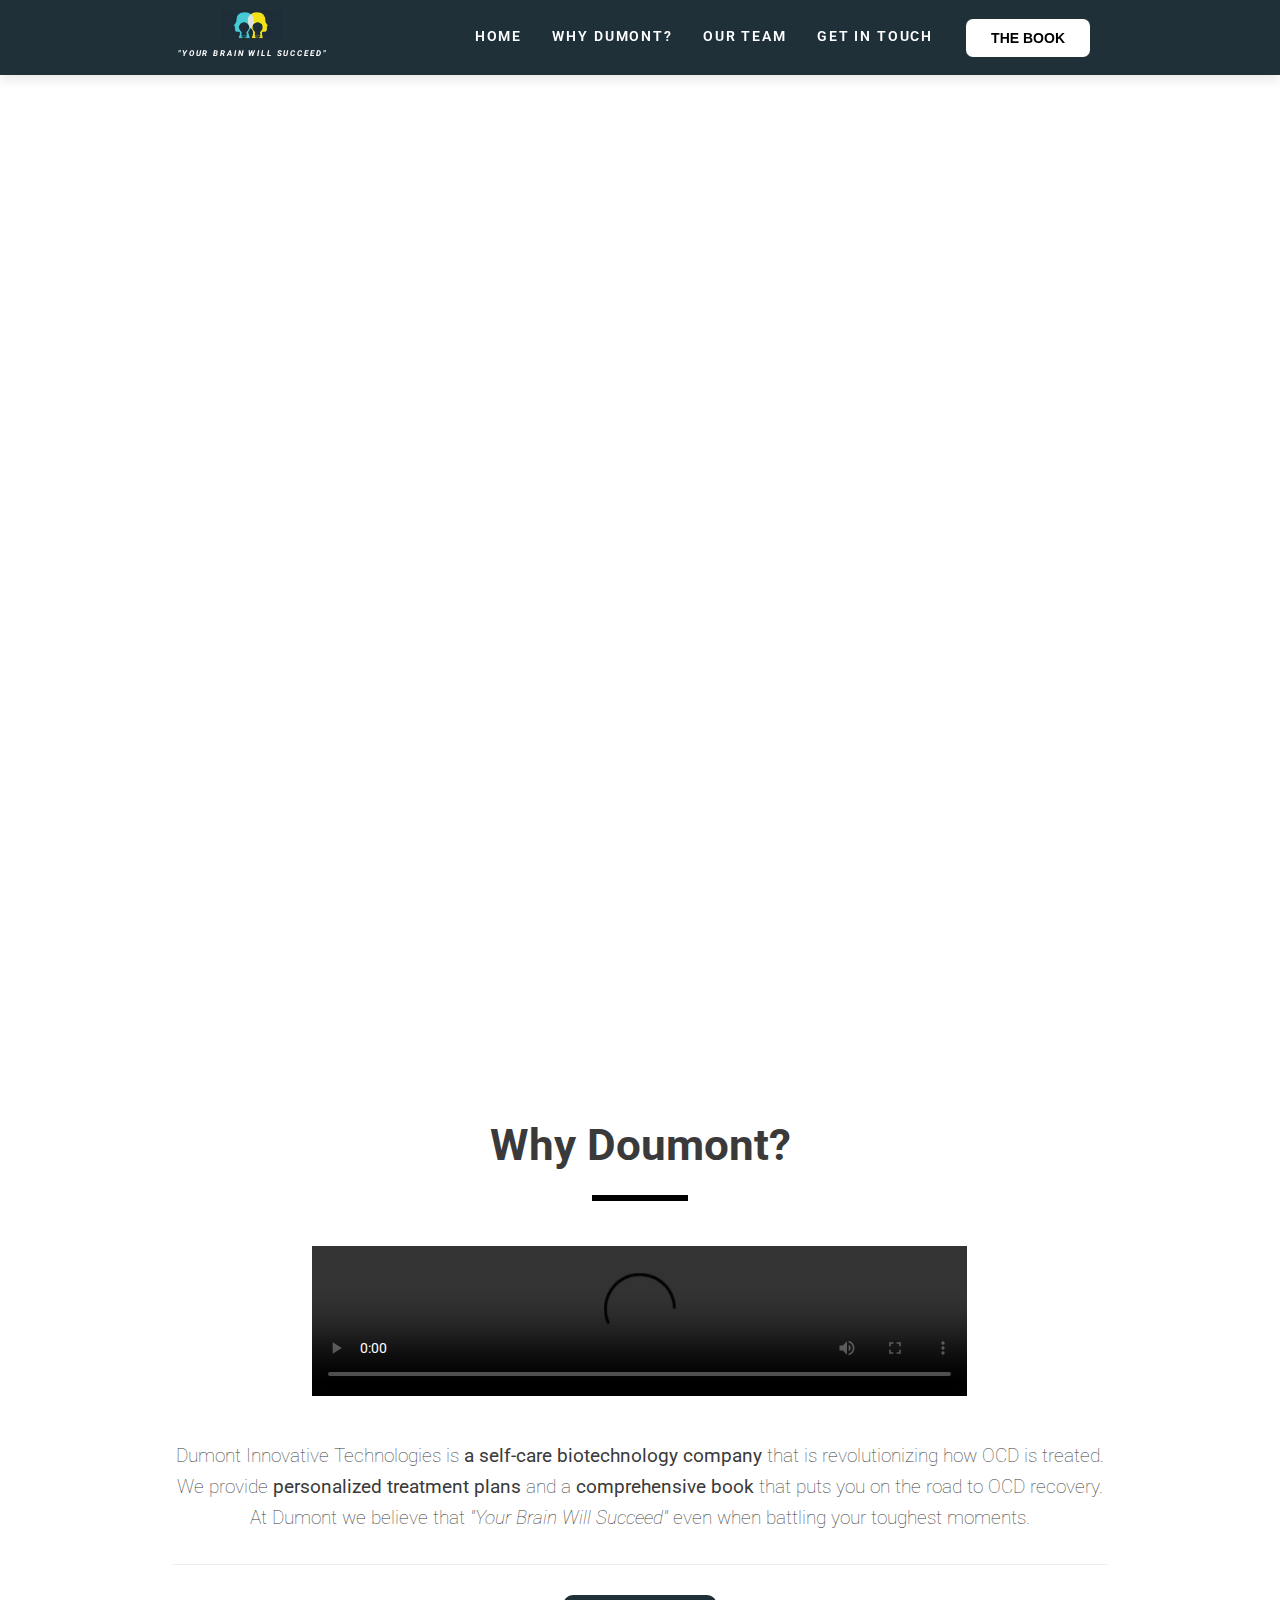
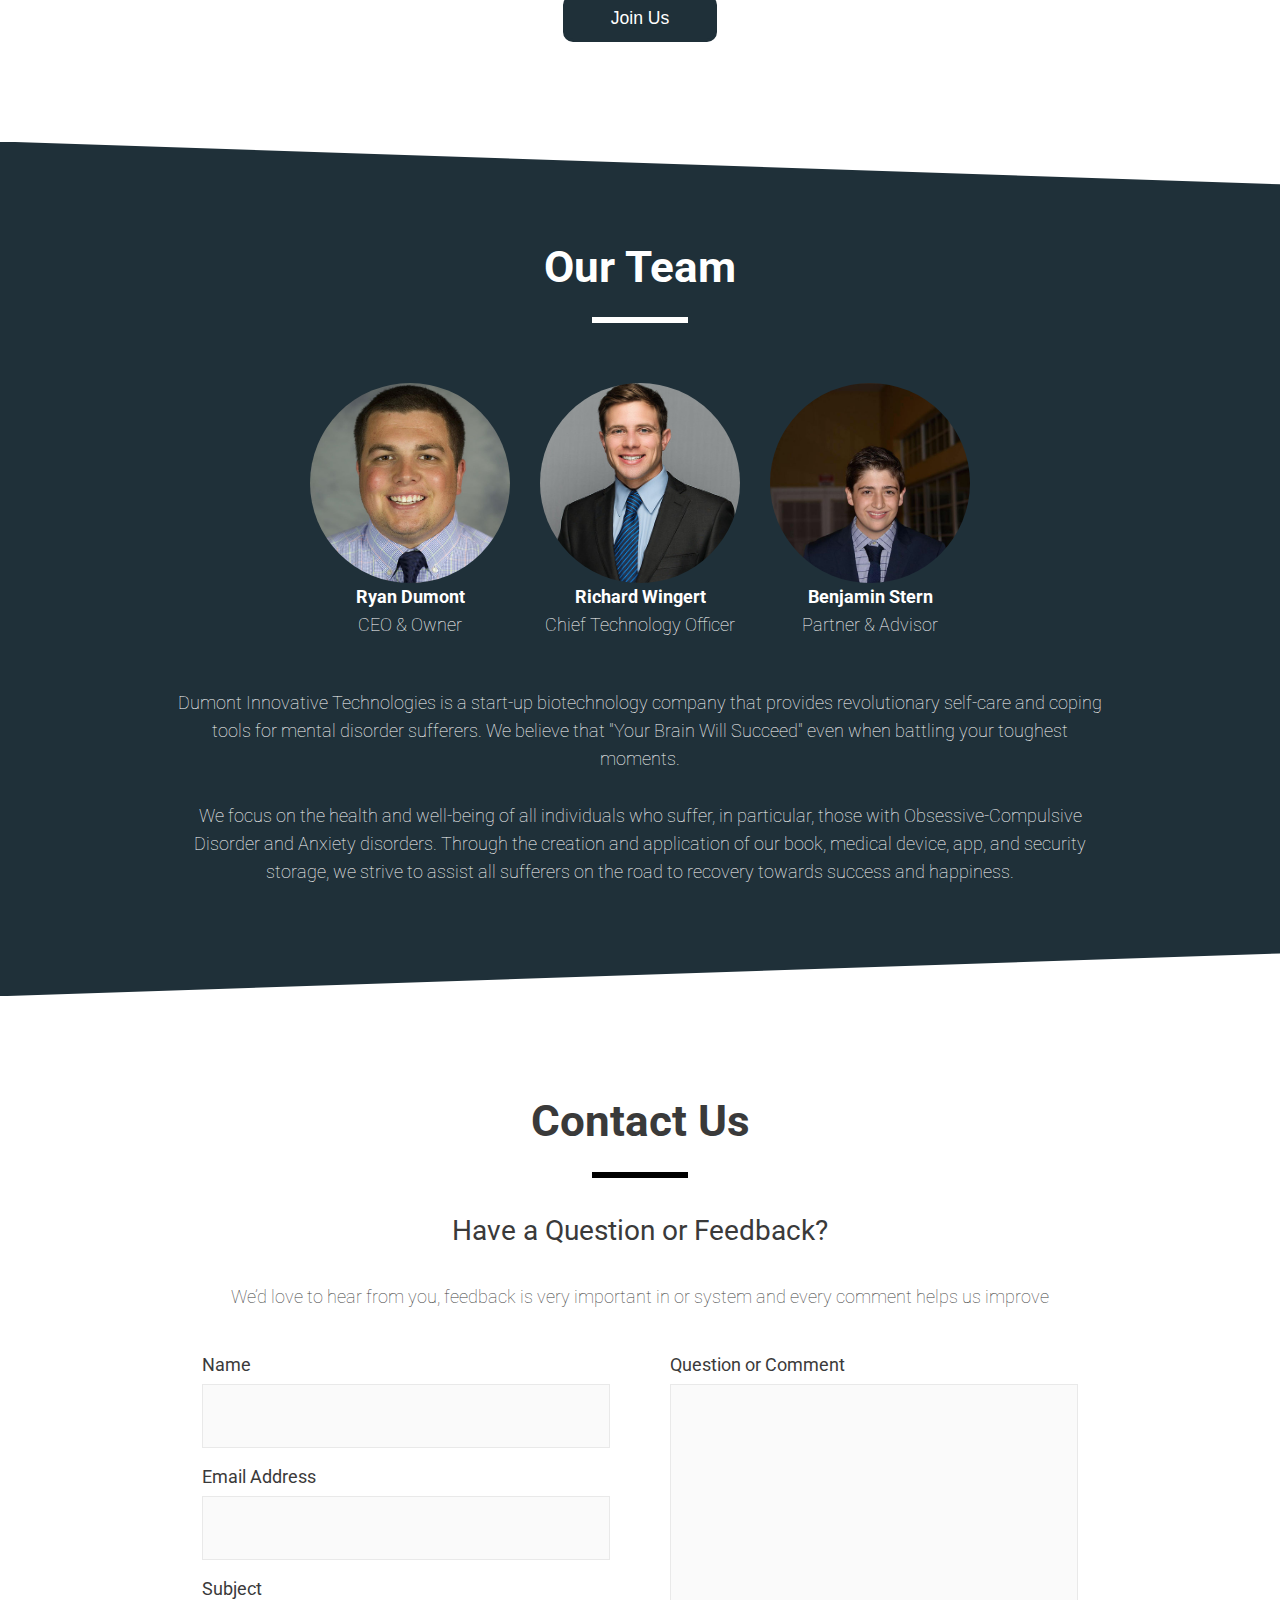
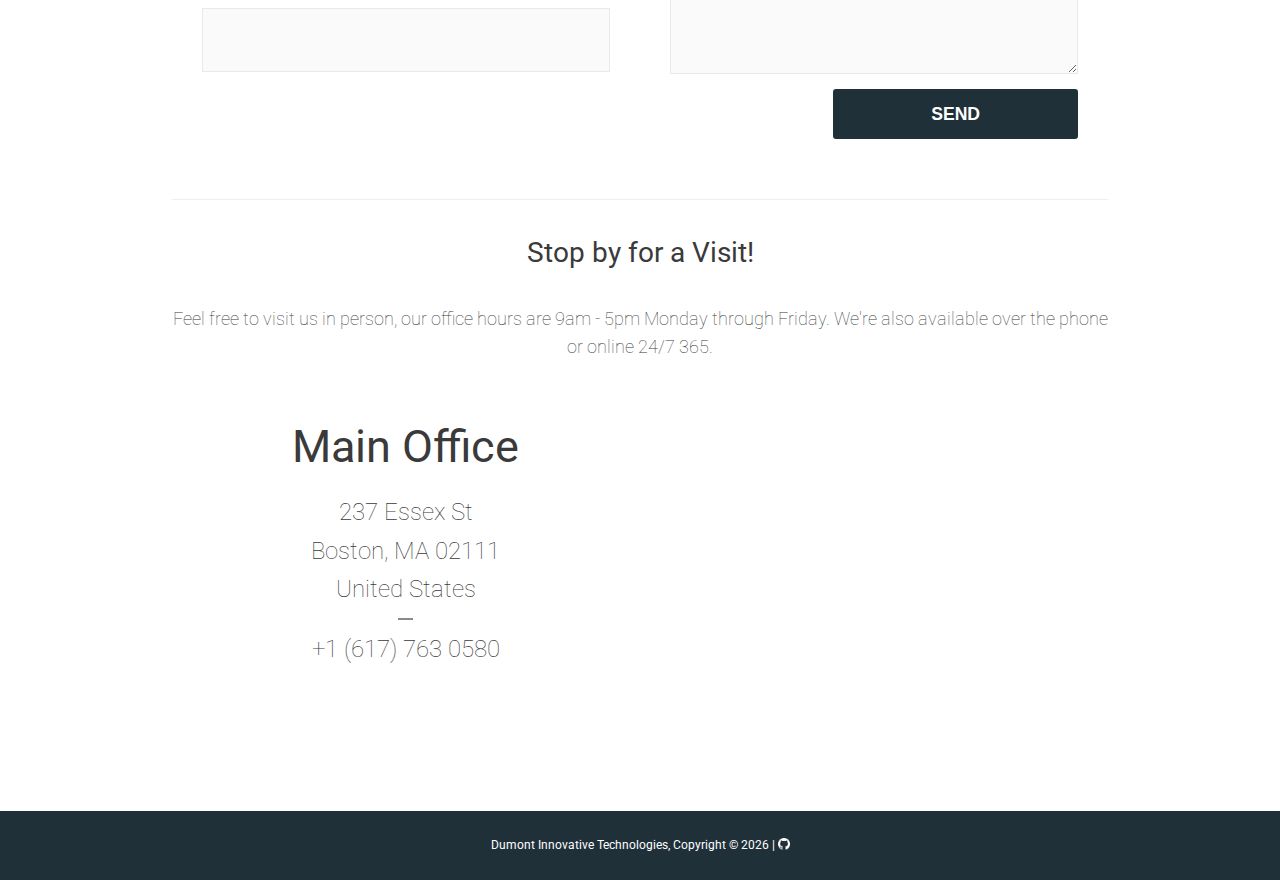
==== commit f70e0e58: "bckground cover test" ====
--- a/index.html
+++ b/index.html
@@ -5,7 +5,8 @@
 
 	<meta charset="utf-8">
 	<meta http-equiv="X-UA-Compatible" content="IE=edge">
-	<meta name ="viewport" content="width = device-width, initial-scale = 1.0">
+	<meta name ="viewport" content="width = device-width, initial-scale = 1.0"/>
+
 
 	<link rel="stylesheet" type="text/css" href="css/main.css">
 </head>
@@ -30,7 +31,7 @@
 				<a href="index.html#story">Why Dumont?</a>
 				<a href="index.html#team">Our Team</a>
 				<a href="index.html#contact">Get In Touch</a>
-				<a href="book.html"><button>Our Book</button></a>
+				<a href="book.html"><button>The Book</button></a>
 			</ul>
 		</nav>
 
@@ -40,7 +41,7 @@
 		<!-- <video id="heroLoop" src="media/sampleVideo.mp4" autoplay="" loop="" muted="" poster=""></video> -->
 		<section class="container">
 
-			<video id="" src="media/sampleVideo.mp4" type="video/mp4" controls  poster=""></video>
+			<!-- <video id="" src="media/sampleVideo.mp4" type="video/mp4" controls  poster=""></video> -->
 			<h2 class="typingText">Dumont Innovative Technologies</h2>
 			<p>
 				The road to OCD recovery begins here. 
@@ -58,14 +59,18 @@
 
 		<video id="" src="media/sampleVideo.mp4" type="video/mp4" controls  poster=""></video>
 		<p class="introText">
-			Dumont Innovative Technologies is a self care bio-tech company that is 
-			reinventing how OCD is treated. <b>We provide a comprehensive book</b> and <b>personalized treatment
-			plan</b> that puts people on the road to OCD recovery.
-		</p>
+			Dumont Innovative Technologies is <b>a self-care biotechnology company</b> that is 
+			revolutionizing how OCD is treated. We provide <b>personalized treatment
+			plans</b> and a <b>comprehensive book</b> that puts you on the road to OCD recovery.
+			At Dumont we believe that <i>"Your Brain Will Succeed"</i> even when 
+			battling your toughest moments.
+		</p>
+
+
 
 		<hr class="thinSeperator"/>
 
-		<div class="hope fadeInSection">
+<!-- 		<div class="hope fadeInSection">
 			<h3>Hope.</h3>
 			<article>
 				<span class="storyIcon hope1"></span>
@@ -119,7 +124,7 @@
 					This community will be available 24/7, 365 - to support YOU when you need it the most. 
 				</p>
 			</article>
-		</div>
+		</div> -->
 
 		<button>Join Us</button>
 		
--- a/css/main.css
+++ b/css/main.css
@@ -14,7 +14,7 @@
  * 3. Prevent adjustments of font size after orientation changes in
  *    IE on Windows Phone and in iOS.
  */
-@import "https://fonts.googleapis.com/css?family=Roboto:100,400,400i,700";
+@import "https://fonts.googleapis.com/css?family=Roboto:100,300i,400,400i,700";
 html {
   font-family: sans-serif;
   /* 1 */
@@ -617,11 +617,14 @@
               border-bottom: none; } }
 
 #visualLead {
-  background-color: #dee2dd;
-  background: url(../img/road2.jpg) no-repeat 50% center fixed;
+  background-color: #1f3039;
+  background: url(../img/road2.jpg) no-repeat center center fixed;
+  -webkit-background-size: cover;
+  -moz-background-size: cover;
+  -o-background-size: cover;
   background-size: cover;
-  height: 100%;
-  min-height: calc(100vh);
+  min-height: 530px;
+  height: calc(100vh);
   color: white;
   position: relative;
   transform-origin: center bottom;
@@ -633,23 +636,16 @@
     #visualLead {
       margin: 60px auto; } }
   #visualLead .container {
+    position: absolute;
+    top: 50%;
+    left: 50%;
+    transform: translate(-50%, -50%);
     padding: 0;
-    width: 80%;
-    margin: 60px auto;
     text-align: center; }
     @media (min-width: 960px) {
       #visualLead .container {
         width: 90%;
-        margin: 0 auto;
-        width: 80%;
-        margin: 60px auto;
-        text-align: center; } }
-    #visualLead .container video {
-      width: 100%;
-      margin: 45px auto; }
-      @media (min-width: 800px) {
-        #visualLead .container video {
-          width: 70%; } }
+        margin: 0 auto; } }
     #visualLead .container h2 {
       text-align: center;
       font-size: 1.6em;
@@ -677,9 +673,12 @@
     margin: 15px auto 30px auto;
     border: solid 3px black; }
   .story .container video, .bookStory .container video {
-    width: 70%;
+    width: 100%;
     display: block;
     margin: 45px auto; }
+    @media (min-width: 600px) {
+      .story .container video, .bookStory .container video {
+        width: 70%; } }
   .story .container .introText, .bookStory .container .introText {
     text-align: center;
     font-weight: lighter;
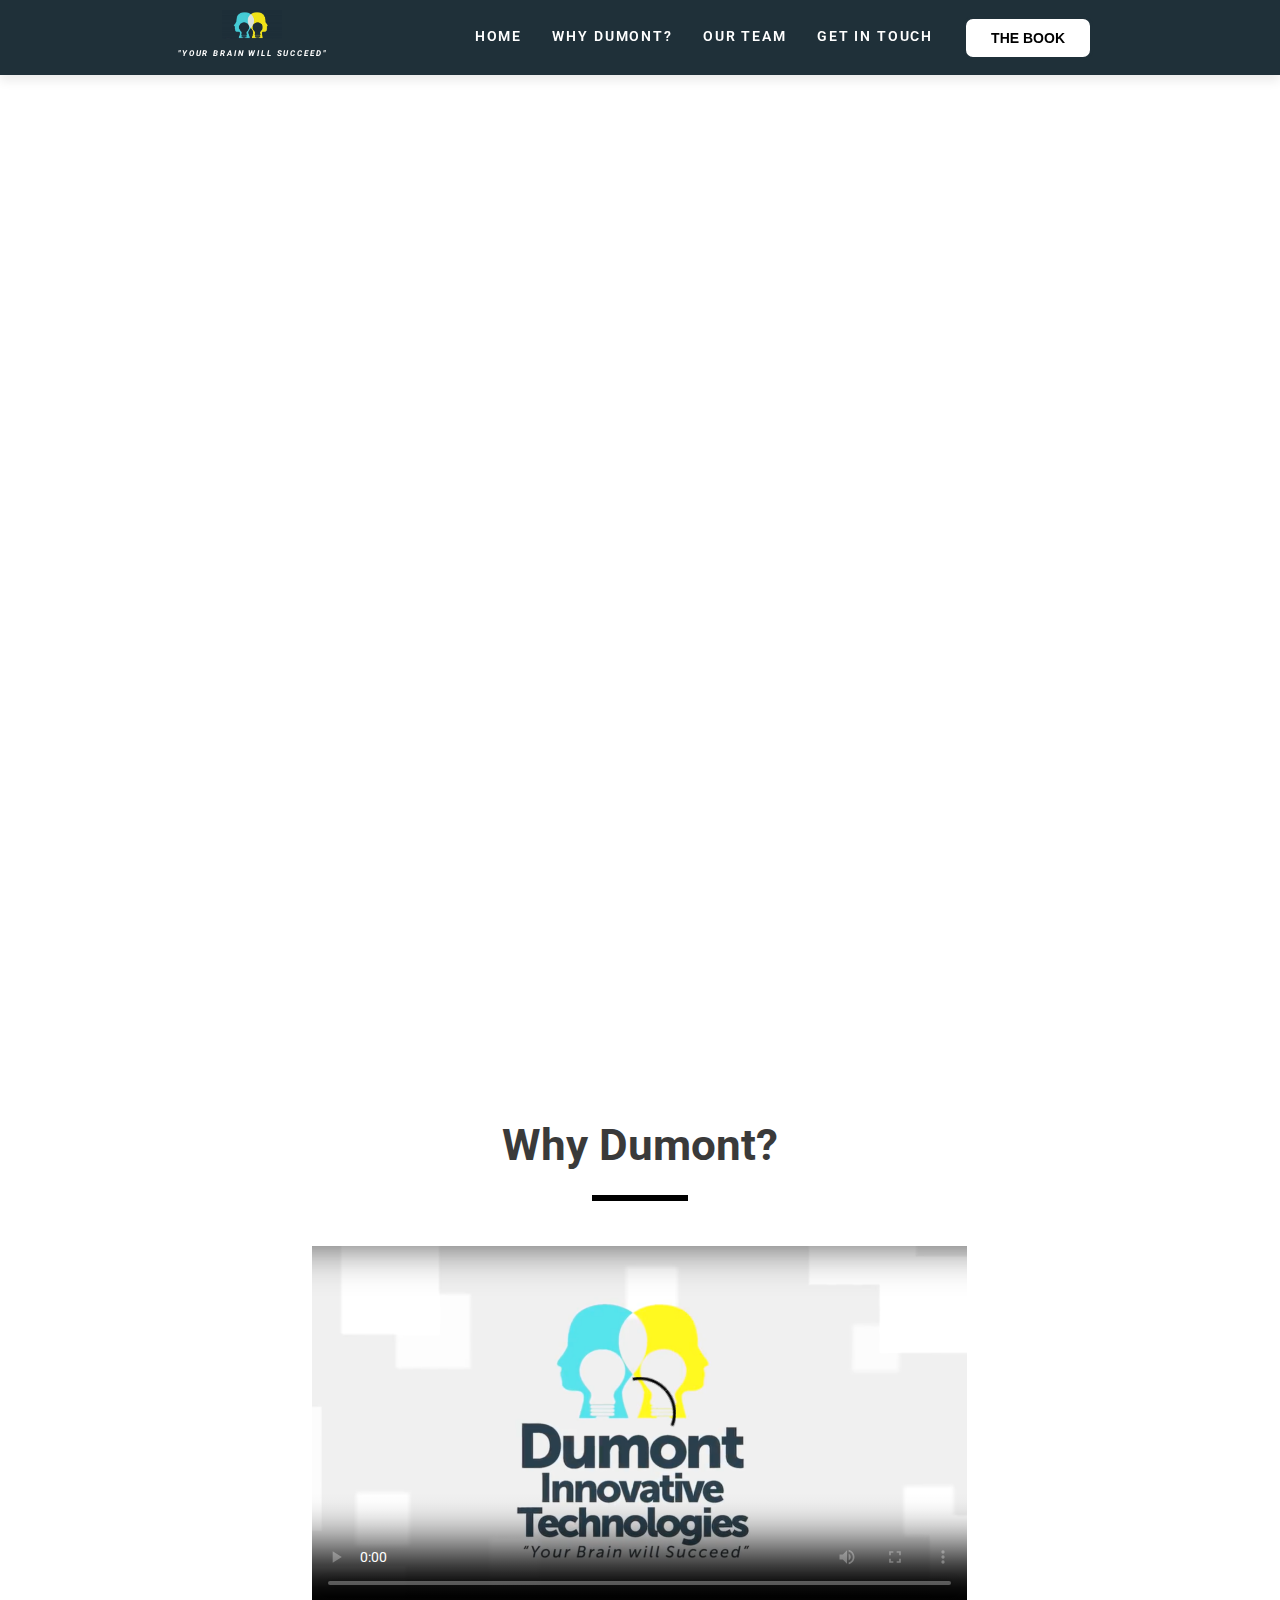
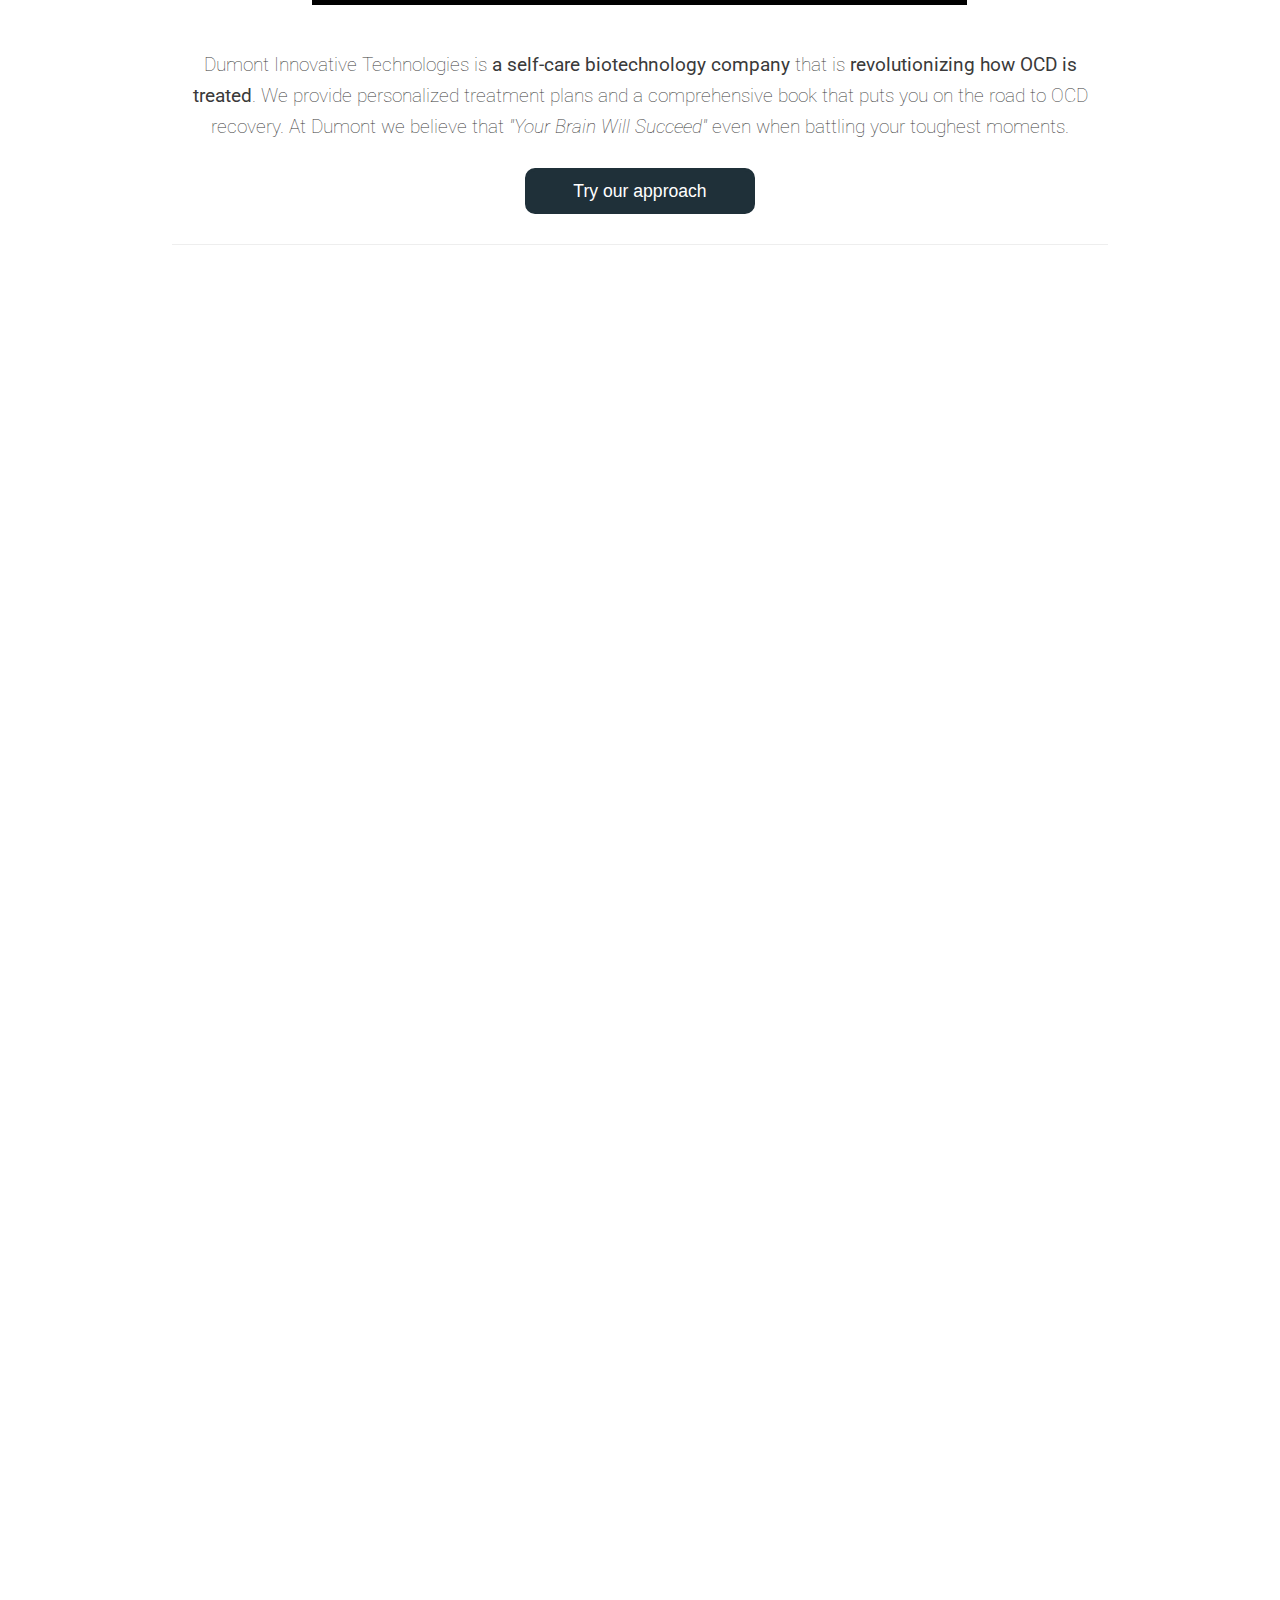
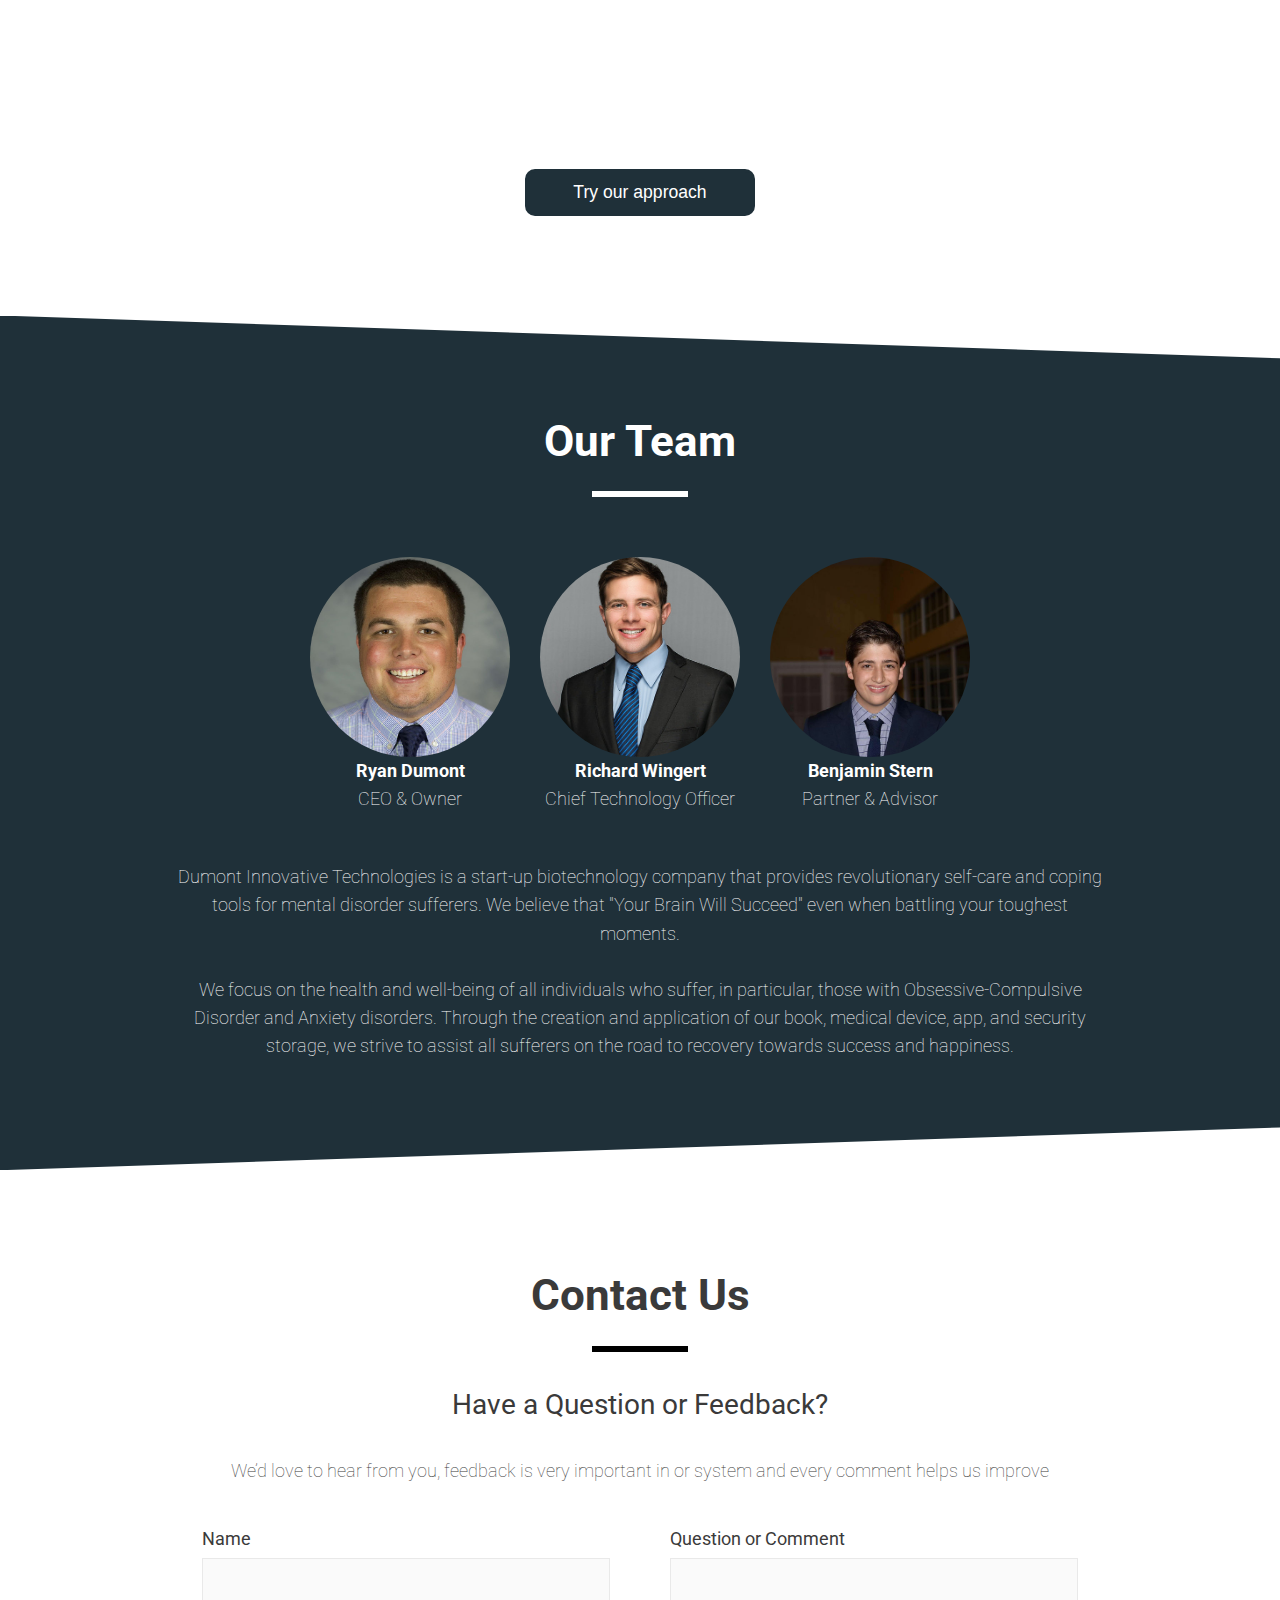
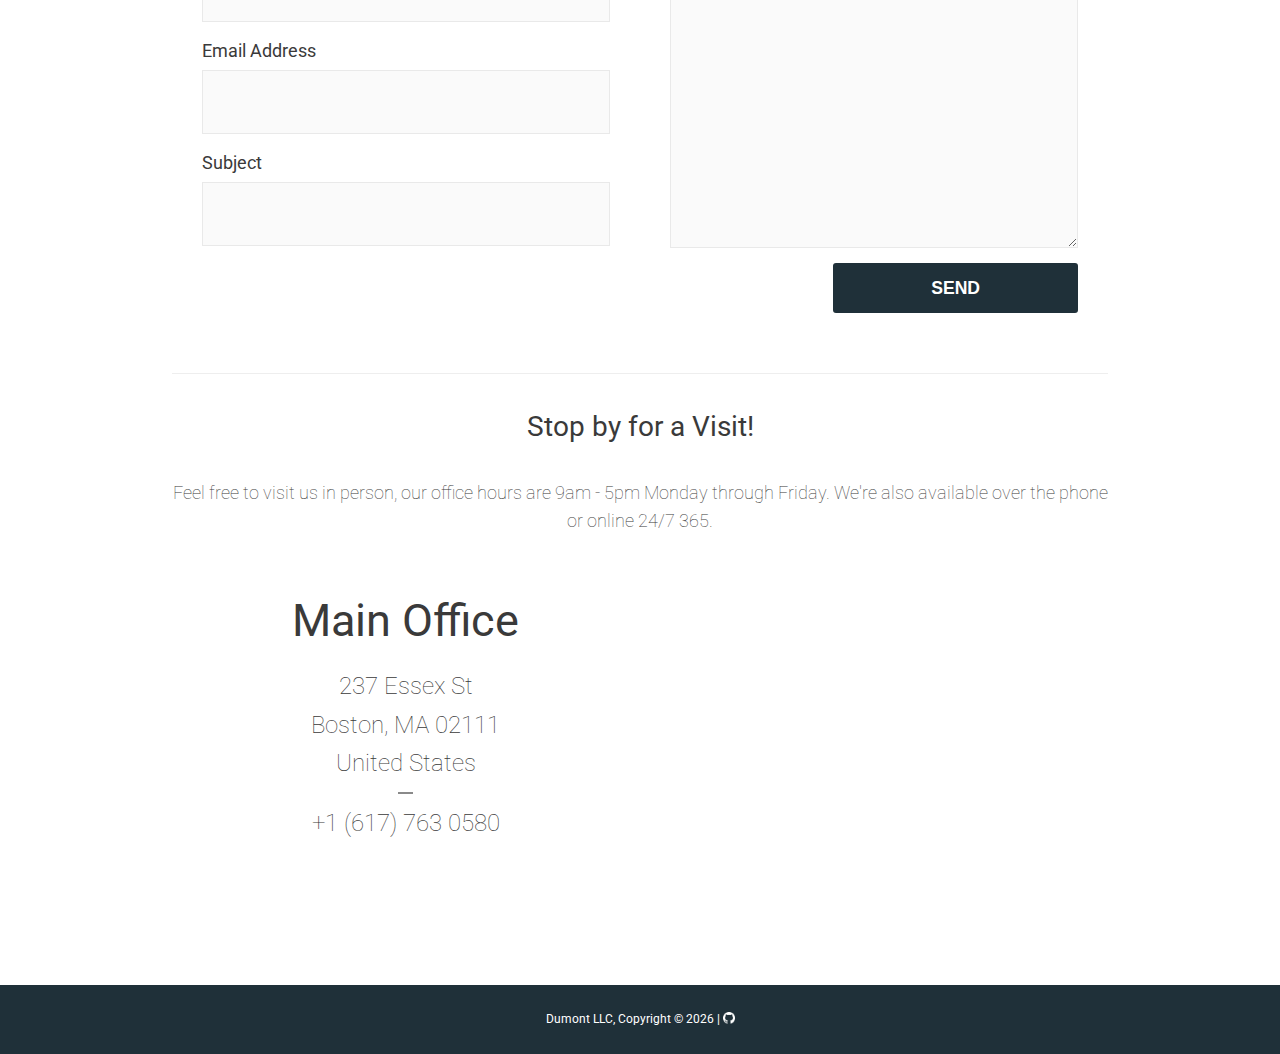
==== commit 42bf7922: "video poster and story content edits" ====
--- a/index.html
+++ b/index.html
@@ -1,7 +1,7 @@
 <!DOCTYPE html>
 <html lang="en">
 <head>
-	<title>Your Brain Will Succeed</title>
+	<title>Your Brain Will Succeed | Dumont Innovative Technologies</title>
 
 	<meta charset="utf-8">
 	<meta http-equiv="X-UA-Compatible" content="IE=edge">
@@ -12,7 +12,7 @@
 </head>
 <body>
 
-<!-- <div class="stickyFooter"> -->
+
 	<header>
 		
 		<input type="checkbox" id="hbMenu"/>
@@ -21,7 +21,10 @@
 			
 			<div class="logo">
 				<a href="index.html">
-					<img src="img/logos/dumontIconOnly.jpg"/>
+					<img src="img/logos/dumontIconOnly.jpg" 
+						alt="Dumont Innoavtive Technologies Logo of two heads with lightbulbs"
+					/>
+
 					<h1>"Your Brain Will Succeed"</h1>
 				</a>
 			</div>
@@ -38,246 +41,250 @@
 	</header>
 	
 	<section id="visualLead" class="visualLead containerWrapper">
-		<!-- <video id="heroLoop" src="media/sampleVideo.mp4" autoplay="" loop="" muted="" poster=""></video> -->
-		<section class="container">
-
-			<!-- <video id="" src="media/sampleVideo.mp4" type="video/mp4" controls  poster=""></video> -->
-			<h2 class="typingText">Dumont Innovative Technologies</h2>
+		<!-- Video visualLead  --> 
+		<!--<video id="heroLoop" src="media/sampleVideo.mp4" autoplay="" loop="" muted="" poster=""></video> -->
+
+		<section class="container">
+
+			<h2>Dumont Innovative Technologies</h2>
 			<p>
 				The road to OCD recovery begins here. 
 			</p>
 			<a href="#story" class="downArrow">▼</a>
 
 		</section>
-	</section>
-<!-- </div>CLose Sticky Footer -->
-
-<section id="story" class=" story containerWrapper">
-	<section class="container">
-		<h2>Why Doumont?</h2>
-		<hr class="shortSeperator"/>
-
-		<video id="" src="media/sampleVideo.mp4" type="video/mp4" controls  poster=""></video>
-		<p class="introText">
-			Dumont Innovative Technologies is <b>a self-care biotechnology company</b> that is 
-			revolutionizing how OCD is treated. We provide <b>personalized treatment
-			plans</b> and a <b>comprehensive book</b> that puts you on the road to OCD recovery.
-			At Dumont we believe that <i>"Your Brain Will Succeed"</i> even when 
-			battling your toughest moments.
-		</p>
-
-
-
-		<hr class="thinSeperator"/>
-
-<!-- 		<div class="hope fadeInSection">
-			<h3>Hope.</h3>
-			<article>
-				<span class="storyIcon hope1"></span>
-				<h5>CHANGE YOUR MINDSET, CHANGE YOUR WORLD</h5>
-				<p>
-					We have witnessed the transformation of countless individuals suffering from the debilitating anxiety.
-				</p>
-			</article>
-
-			<article>
-				<span class="storyIcon hope1"></span>
-				<h5>WE INSPIRE CHANGE</h5>
-				<p>
-					With a foundation in science paired with in-depth knowledge and understanding, we’re not just another treatment plan- we’re creating a life changing movement. 
-				</p>
-			</article>			
+
+	</section>
+
+	<section id="story" class=" story containerWrapper">
+		
+		<section class="container">
+			<h2>Why Dumont?</h2>
+			<hr class="shortSeperator"/>
+
+			<video id="" src="media/sampleVideo.mp4" type="video/mp4" controls  poster="media/videoPoster.png"></video>
+			
+			<p class="introText">
+				Dumont Innovative Technologies is <b>a self-care biotechnology company</b> that is 
+				<b>revolutionizing how OCD is treated</b>. We provide personalized treatment
+				plans and a comprehensive book that puts you on the road to OCD recovery.
+				At Dumont we believe that <i>"Your Brain Will Succeed"</i> even when 
+				battling your toughest moments.
+			</p>
+
+			<button>Try our approach</button>
+
+			<hr class="thinSeperator"/>
+
+			<div class="hope fadeInSection">
+				<h3>Hope.</h3>
+				<article>
+					<span class="storyIcon hope1"></span>
+					<h5>THINGS CAN BE DIFFERENT</h5>
+					<p>
+						We have witnessed the transformation of countless individuals suffering from the 
+						debilitating anxiety of OCD, and we're confident we can help you overcome it. 
+					</p>
+				</article>
+
+				<article>
+					<span class="storyIcon hope1"></span>
+					<h5>WE WILL SHOW YOU HOW</h5>
+					<p>
+						With a foundation in science paired with our in-depth knowledge of OCD we show how
+						you can alleviate your symptoms, live a life of purpose, and be truly happy.  
+					</p>
+				</article>			
+			</div>
+
+			<div class="guidance fadeInSection">
+				<h3>Guidance.</h3>
+				<article>
+					<span class="storyIcon hope1"></span>
+					<h5>WE HELP YOU ON YOUR JOURNEY</h5>
+					<p>
+						People go to the gym to workout their muscles and get stronger. Mental training
+						is no different. 
+					</p>
+				</article>	
+				<article>
+					<span class="storyIcon hope1"></span>
+					<h5>WE HELP YOU</h5>
+					<p>
+						We offer real, practical steps to overcome OCD in our innovative treatment program. 
+					</p>
+				</article>	
+			</div>
+
+			<div class="community fadeInSection">
+				<h3>Community.</h3>
+				<article>
+					<span class="storyIcon hope1"></span>
+					<h5>YOU DON’T NEED TO FACE OCD ON YOUR OWN</h5>
+					<p>
+						Join our Facebook community to talk with trusted professionals, supportive peers,
+						and people just like you.
+					</p>
+				</article>
+
+				<article>
+					<span class="storyIcon hope1"></span>
+					<h5>WE ARE HERE TO SUPPORT YOU </h5>
+					<p>
+						This community will be available 24/7, 365 - to support YOU when you need it the most. 
+					</p>
+				</article>
+			</div>
+
+			<button>Try our approach</button>
+			
+		</section>	
+	</section>
+
+	<section id="team" class=" team containerWrapper">
+		<section class="container">
+			<h2>Our Team </h2>
+			<hr class="shortSeperator"/>
+			
+			<section class="teamImages">
+				<figure>
+					<img src="img/team/ryan_dumont.jpg">
+					<h4> Ryan Dumont</h4>
+					<p class="teamMemberTitle"> CEO & Owner</p>
+					<div class="teamMemberQuote">
+							"Keep going. Difficult roads often lead
+							to beautiful solutions."
+					</div>
+				</figure>
+
+
+				<figure>
+					<img src="img/team/richard_wingert.jpg">
+					<h4>Richard Wingert</h4>
+					<p class="teamMemberTitle">Chief Technology Officer</p>
+					<div class="teamMemberQuote">
+							"Beautiful things happen when you distance 
+							yourself from negativity."
+					</div>	
+				</figure>
+
+				
+				<figure>
+					<img src="img/team/benjamin_stern.jpg">
+					<h4> Benjamin Stern</h4>
+					<p class="teamMemberTitle">Partner & Advisor</p>
+					<div class="teamMemberQuote">
+							"Nothing is ever too good to be true. If it came into
+							your life, it means you have earned it. Simply enjoy it."
+					</div>	
+				</figure>
+			</section>
+
+			<p>
+				Dumont Innovative Technologies is a start-up biotechnology company
+				that provides revolutionary self-care and coping tools for mental
+				disorder sufferers. We believe that "Your Brain Will Succeed" even
+				when battling your toughest moments.
+				<br/><br/>
+				We focus on the health and well-being of all individuals who suffer,
+				in particular, those with Obsessive-Compulsive Disorder and Anxiety disorders.
+				Through the creation and application of our book, medical device, app,
+				and security storage, we strive to assist all sufferers on the road to
+				recovery towards success and happiness.
+			</p>
+
+		</section>
+	</section>
+
+	<section id="contact" class=" contact containerWrapper">
+		<section class="container">
+			<h2>Contact Us</h2>
+			<hr class="shortSeperator"/>
+			<h3>Have a Question or Feedback?</h2>
+
+			<p>
+				We’d love to hear from you, feedback is very important in or system and every comment helps us improve
+			</p>
+
+			
+			<form action="index.html" method="post">
+				
+				<div class="formGroupInfo">
+					<label for="name">Name</label>
+					<input type="text" id="name" name="customer_name">
+					
+					<label for="email">Email Address</label>
+					<input type="email" id="email" name="customer_email">
+
+					<label for="subject">Subject</label>
+					<input type="text" id="subject" name="email_subject">
+				</div>
+
+				<div class="formGroupComment">	
+					<label for="comment">Question or Comment</label>
+					<textarea id="comment" name="customer_comment"></textarea>
+					
+					<button type="submit">Send</button>
+				</div>
+
+			</form>
+
+			<hr class="thinSeperator"/>
+
+			<h3> Stop by for a Visit!</h3>
+			<p>
+				Feel free to visit us in person, our office hours are 9am - 5pm Monday through Friday.
+				We're also available over the phone or online 24/7 365. 
+			</p>
+			<div class="directions">
+				
+				<div class="address">
+					<h4>Main Office</h4>
+					
+					<p>
+						237 Essex St<br/>
+						Boston, MA 02111<br/>
+						United States<br/>	
+					</p>				
+
+					
+					<hr class="miniSeperator"/>
+					
+					<p class="phone">
+						+1 (617) 763 0580
+					</p>
+				</div>
+
+
+				<iframe frameborder="0" scrolling="no" marginheight="0" marginwidth="0" 
+					src="https://www.google.com/maps/embed?pb=!1m18!1m12!1m3!1d1535.
+						174667058792!2d-71.05767706270613!3d42.35207344651699!2m3!
+						1f0!2f0!3f0!3m2!1i1024!2i768!4f13.1!3m3!1m2!
+						1s0x89e37a78a7f623d5%3A0x5bb3180f3d238bf8!2s237+Essex+St%2C+
+						Boston%2C+MA+02111!5e0!3m2!1sen!2sus!4v1490629887428">
+				</iframe>
+			</div>
+
+		</section>	
+	</section>
+
+	<footer>
+		<div class="container">
+			<span> 
+				Dumont LLC, Copyright &copy; 
+				<span class="nojs">2017</span>
+				<script>document.write(new Date().getFullYear())</script> | 
+				<a href="https://github.com/robneal/yourbrainwillsucceed" target="_blank">
+					<img src="img/logos/whiteGithub32px.png">
+				</a>
+			</span>
 		</div>
-
-		<div class="guidance fadeInSection">
-			<h3>Guidance.</h3>
-			<article>
-				<span class="storyIcon hope1"></span>
-				<h5>WE GIVE GUIDANCE ON YOUR JOURNEY</h5>
-				<p>
-					People go to the gym to workout their muscles and get stronger. Mental training is no different. 
-				</p>
-			</article>	
-			<article>
-				<span class="storyIcon hope1"></span>
-				<h5>WE HELP YOU</h5>
-				<p>
-					We offer real, practical steps to overcome OCD in our innovative treatment program. 
-				</p>
-			</article>	
-		</div>
-
-		<div class="community fadeInSection">
-			<h3>Community.</h3>
-			<article>
-				<span class="storyIcon hope1"></span>
-				<h5>YOU DON’T NEED TO FACE OCD ON YOUR OWN</h5>
-				<p>
-					Join our Facebook community to talk with trusted professionals, supportive peers, and people just like you.
-				</p>
-			</article>
-
-			<article>
-				<span class="storyIcon hope1"></span>
-				<h5>WE ARE HERE TO SUPPORT YOU </h5>
-				<p>
-					This community will be available 24/7, 365 - to support YOU when you need it the most. 
-				</p>
-			</article>
-		</div> -->
-
-		<button>Join Us</button>
-		
-	</section>	
-</section>
-
-<section id="team" class=" team containerWrapper">
-	<section class="container">
-		<h2>Our Team </h2>
-		<hr class="shortSeperator"/>
-		
-		<section class="teamImages">
-			<figure>
-				<img src="img/team/ryan_dumont.jpg">
-				<h4> Ryan Dumont</h4>
-				<p class="teamMemberTitle"> CEO & Owner</p>
-				<div class="teamMemberQuote">
-						"Keep going. Difficult roads often lead
-						to beautiful solutions."
-				</div>
-			</figure>
-
-
-			<figure>
-				<img src="img/team/richard_wingert.jpg">
-				<h4>Richard Wingert</h4>
-				<p class="teamMemberTitle">Chief Technology Officer</p>
-				<div class="teamMemberQuote">
-						"Beautiful things happen when you distance 
-						yourself from negativity."
-				</div>	
-			</figure>
-
-			
-			<figure>
-				<img src="img/team/benjamin_stern.jpg">
-				<h4> Benjamin Stern</h4>
-				<p class="teamMemberTitle">Partner & Advisor</p>
-				<div class="teamMemberQuote">
-						"Nothing is ever too good to be true. If it came into
-						your life, it means you have earned it. Simply enjoy it."
-				</div>	
-			</figure>
-		</section>
-
-		<p>
-			Dumont Innovative Technologies is a start-up biotechnology company
-			that provides revolutionary self-care and coping tools for mental
-			disorder sufferers. We believe that "Your Brain Will Succeed" even
-			when battling your toughest moments.
-			<br/><br/>
-			We focus on the health and well-being of all individuals who suffer,
-			in particular, those with Obsessive-Compulsive Disorder and Anxiety disorders.
-			Through the creation and application of our book, medical device, app,
-			and security storage, we strive to assist all sufferers on the road to
-			recovery towards success and happiness.
-		</p>
-
-	</section>
-</section>
-
-<section id="contact" class=" contact containerWrapper">
-	<section class="container">
-		<h2>Contact Us</h2>
-		<hr class="shortSeperator"/>
-		<h3>Have a Question or Feedback?</h2>
-
-		<p>
-			We’d love to hear from you, feedback is very important in or system and every comment helps us improve
-		</p>
-
-		
-		<form action="index.html" method="post">
-			
-			<div class="formGroupInfo">
-				<label for="name">Name</label>
-				<input type="text" id="name" name="customer_name">
-				
-				<label for="email">Email Address</label>
-				<input type="email" id="email" name="customer_email">
-
-				<label for="subject">Subject</label>
-				<input type="text" id="subject" name="email_subject">
-			</div>
-
-			<div class="formGroupComment">	
-				<label for="comment">Question or Comment</label>
-				<textarea id="comment" name="customer_comment"></textarea>
-				
-				<button type="submit">Send</button>
-			</div>
-
-		</form>
-
-		<hr class="thinSeperator"/>
-
-		<h3> Stop by for a Visit!</h3>
-		<p>
-			Feel free to visit us in person, our office hours are 9am - 5pm Monday through Friday.
-			We're also available over the phone or online 24/7 365. 
-		</p>
-		<div class="directions">
-			
-			<div class="address">
-				<h4>Main Office</h4>
-				
-				<p>
-					237 Essex St<br/>
-					Boston, MA 02111<br/>
-					United States<br/>	
-				</p>				
-
-				
-				<hr class="miniSeperator"/>
-				
-				<p class="phone">
-					+1 (617) 763 0580
-				</p>
-			</div>
-
-
-			<iframe frameborder="0" scrolling="no" marginheight="0" marginwidth="0" 
-				src="https://www.google.com/maps/embed?pb=!1m18!1m12!1m3!1d1535.
-					174667058792!2d-71.05767706270613!3d42.35207344651699!2m3!
-					1f0!2f0!3f0!3m2!1i1024!2i768!4f13.1!3m3!1m2!
-					1s0x89e37a78a7f623d5%3A0x5bb3180f3d238bf8!2s237+Essex+St%2C+
-					Boston%2C+MA+02111!5e0!3m2!1sen!2sus!4v1490629887428">
-			</iframe>
-		</div>
-
-	</section>	
-</section>
-<!-- <div class="top">
-	<p>top</p>
-</div> -->
-<footer>
-	<div class="container">
-		<span> 
-			Dumont Innovative Technologies, Copyright &copy; 
-			<span class="nojs">2017</span>
-			<script>document.write(new Date().getFullYear())</script> | 
-			<a href="https://github.com/robneal/yourbrainwillsucceed" target="_blank">
-				<img src="img/logos/whiteGithub32px.png">
-			</a>
-		</span>
-	</div>
-</footer>
-
-<!--  jQuery Google CDN  --> 
-<script src="https://ajax.googleapis.com/ajax/libs/jquery/3.1.1/jquery.min.js"></script>
-<!-- Vendor Javascript -->
-<script type="text/javascript" src="js/typed.js"></script>
-<!-- My Javascript-->
-<script type="text/javascript" src="js/main.js"></script>
+	</footer>
+
+	<!--  jQuery Google CDN  --> 
+	<script src="https://ajax.googleapis.com/ajax/libs/jquery/3.1.1/jquery.min.js"></script>
+	<!-- My JavaScript-->
+	<script type="text/javascript" src="js/main.js"></script>
+
 </body>
 </html>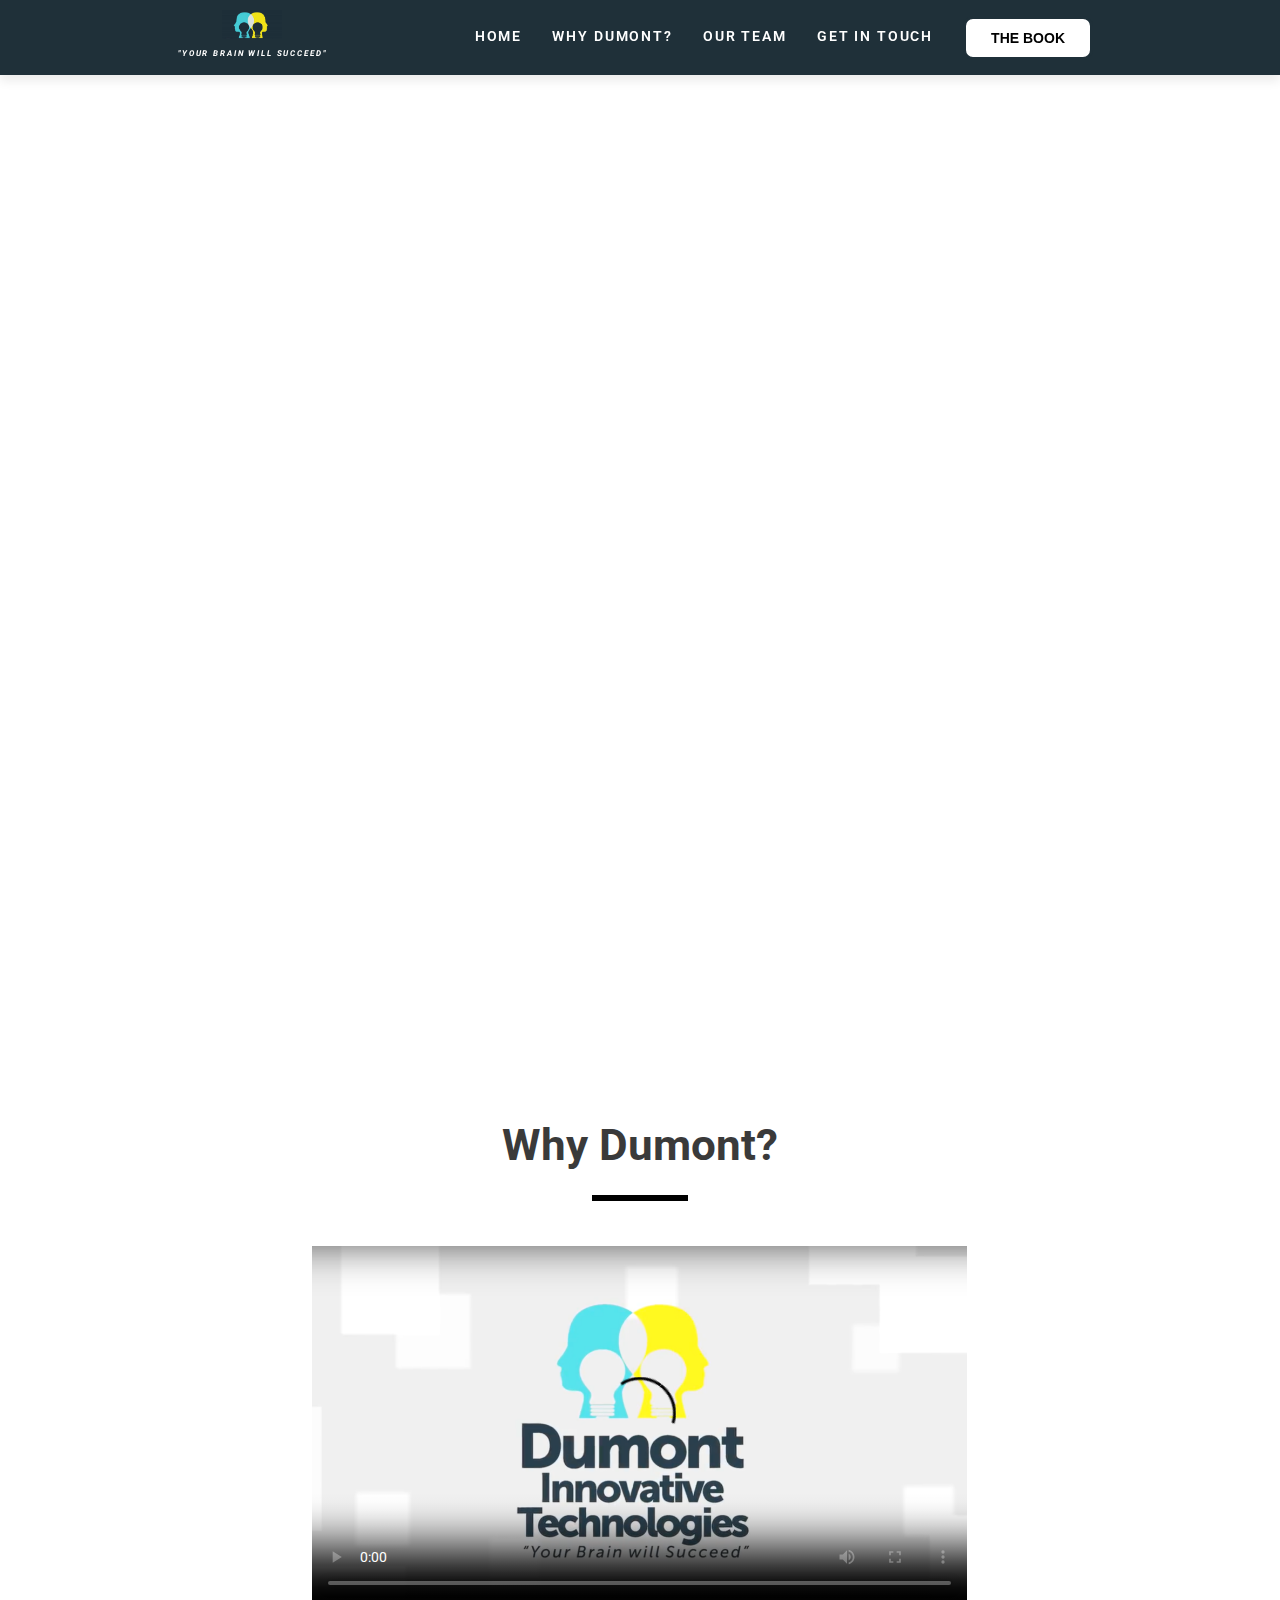
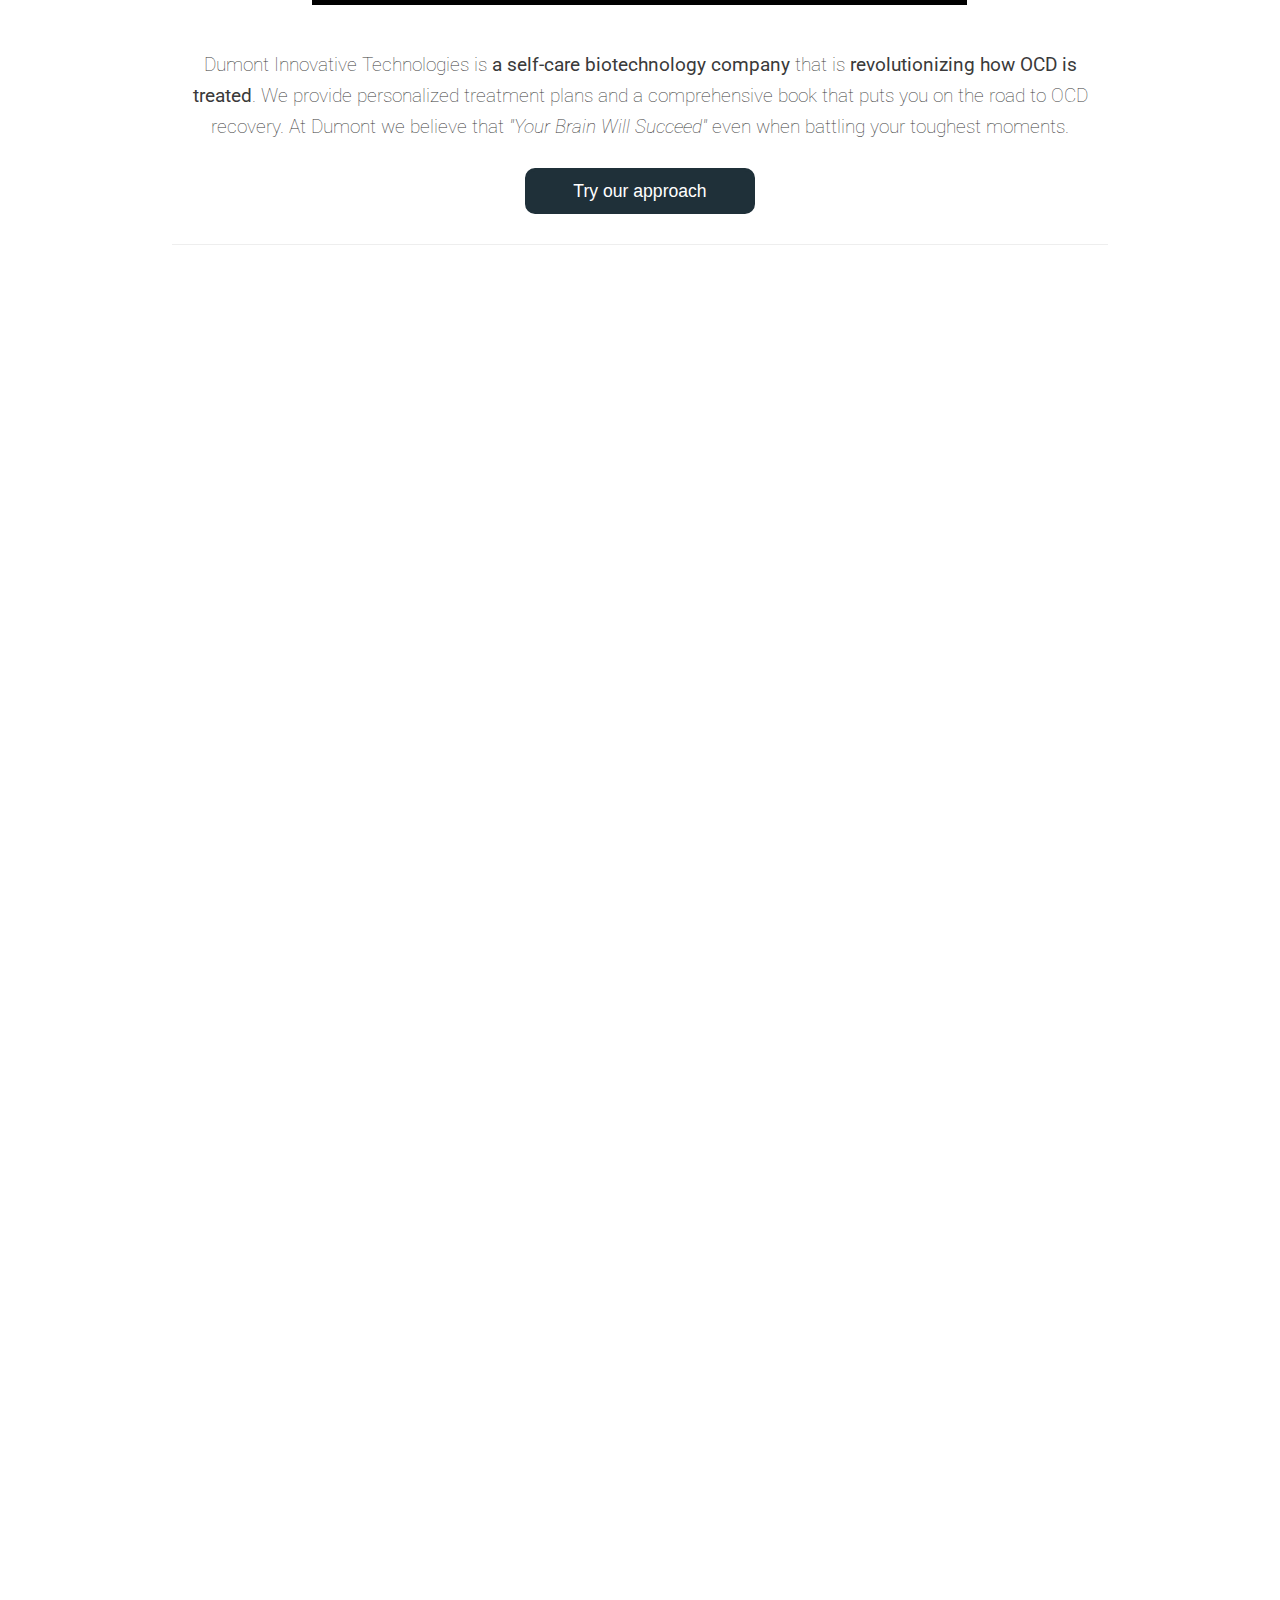
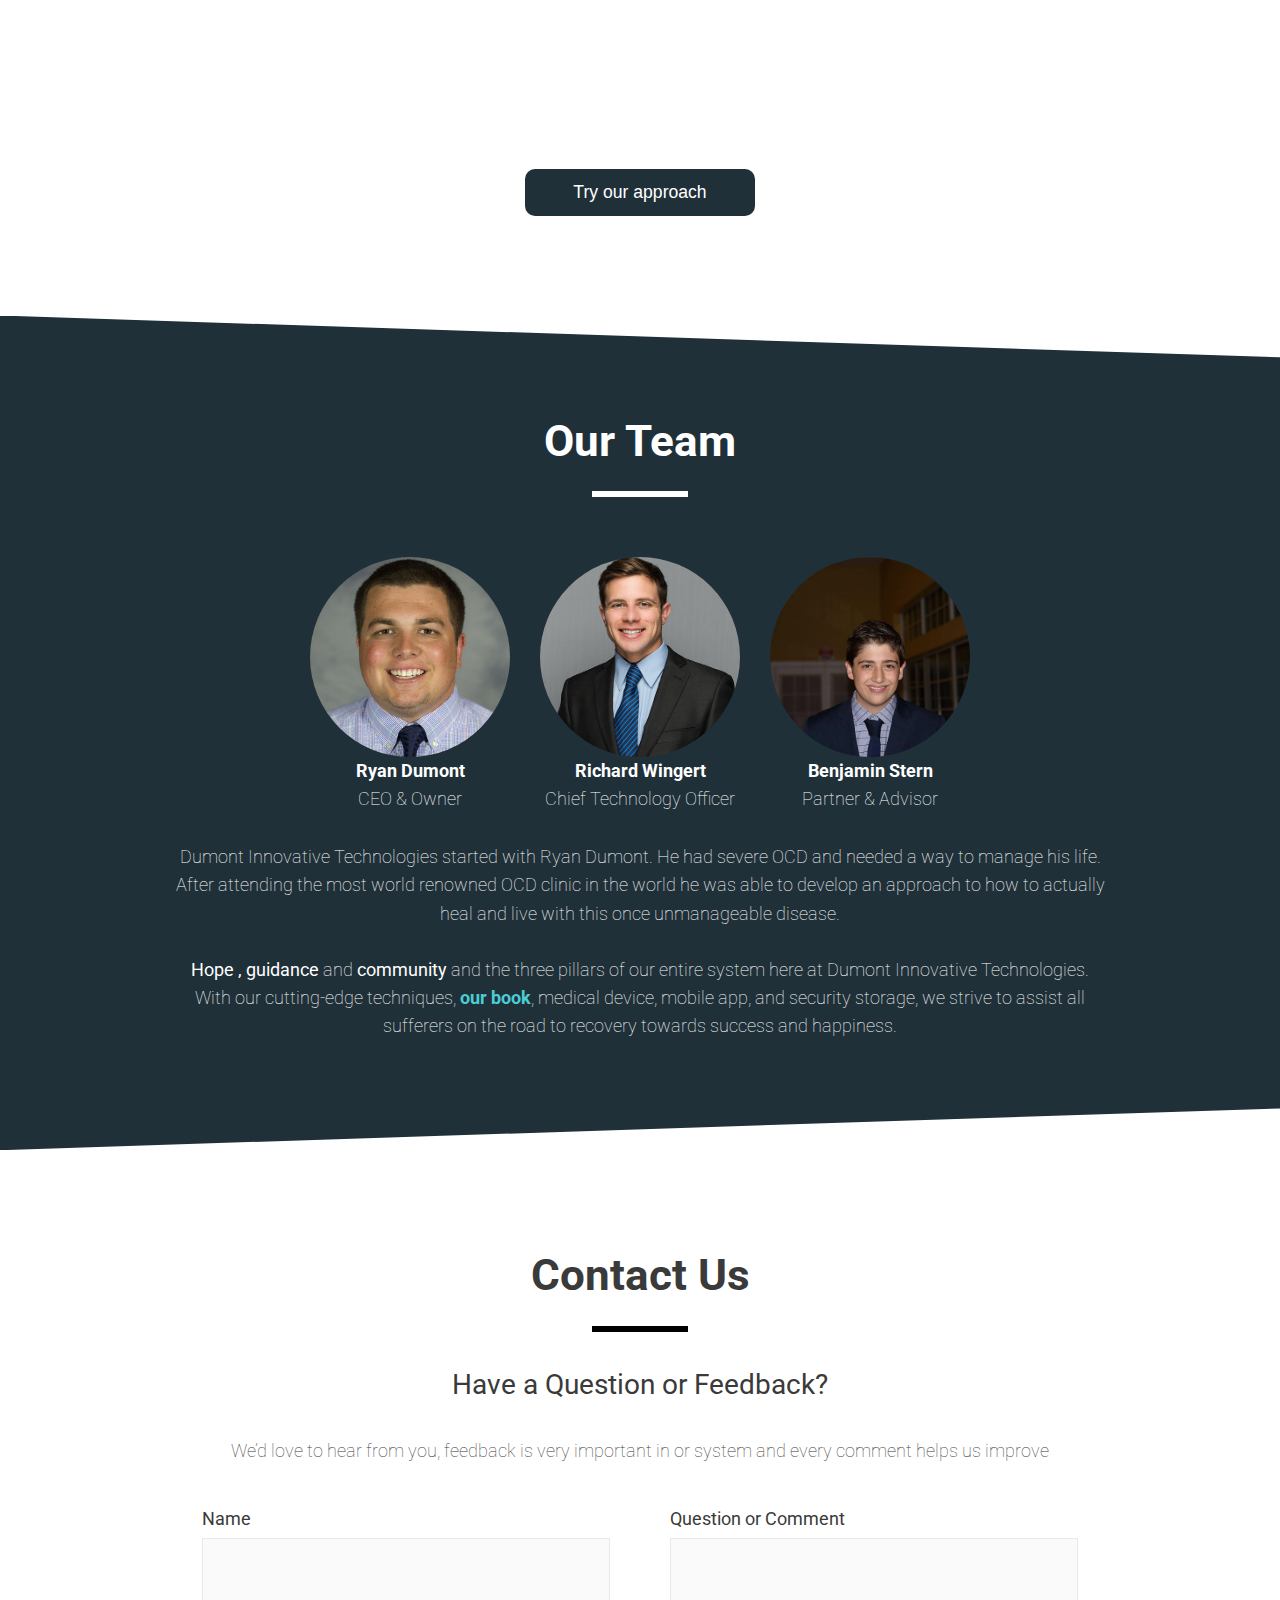
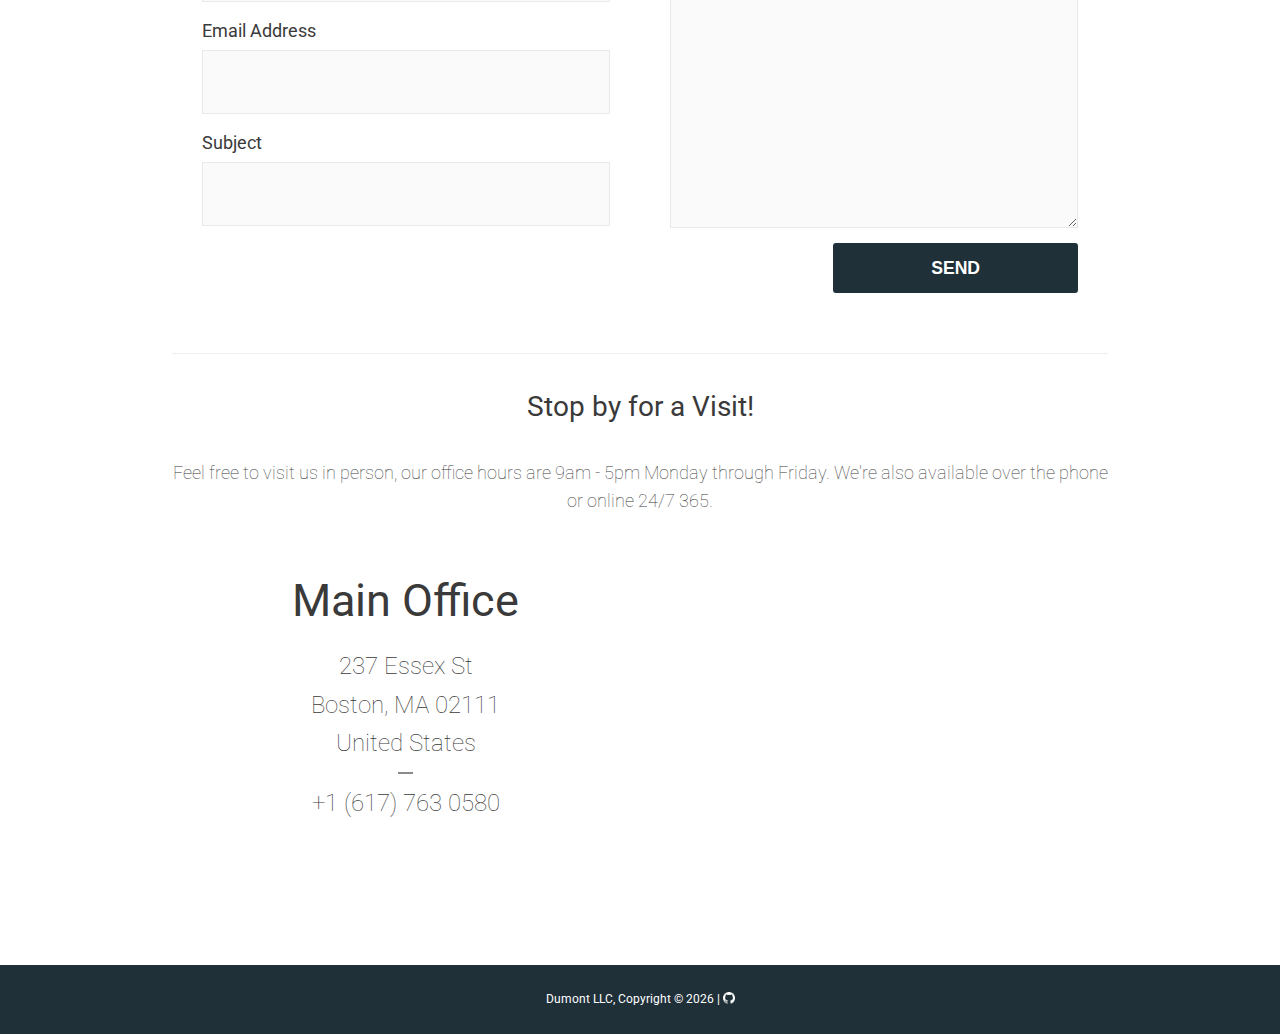
==== commit a2f50f4c: "modular css files" ====
--- a/index.html
+++ b/index.html
@@ -7,7 +7,8 @@
 	<meta http-equiv="X-UA-Compatible" content="IE=edge">
 	<meta name ="viewport" content="width = device-width, initial-scale = 1.0"/>
 
-
+	<link rel="shortcut icon" href="favicon.ico"/>  <!--You don't really need this link but i kept it anyway :) -->
+	<link rel="shortcut icon" href="/img/favicon.jpg" type="image/x-icon" />
 	<link rel="stylesheet" type="text/css" href="css/main.css">
 </head>
 <body>
@@ -101,19 +102,19 @@
 				<h3>Guidance.</h3>
 				<article>
 					<span class="storyIcon hope1"></span>
-					<h5>WE HELP YOU ON YOUR JOURNEY</h5>
+					<h5>THE ROAD AHEAD IS STRAIGHT-FOWARD</h5>
+					<p>
+						We offer real, practical steps to overcome OCD in our innovative treatment program. 
+					</p>
+				</article>	
+				<article>
+					<span class="storyIcon hope1"></span>
+					<h5>WE WILL HELP YOU ON YOUR JOURNEY</h5>
 					<p>
 						People go to the gym to workout their muscles and get stronger. Mental training
 						is no different. 
 					</p>
 				</article>	
-				<article>
-					<span class="storyIcon hope1"></span>
-					<h5>WE HELP YOU</h5>
-					<p>
-						We offer real, practical steps to overcome OCD in our innovative treatment program. 
-					</p>
-				</article>	
 			</div>
 
 			<div class="community fadeInSection">
@@ -129,7 +130,7 @@
 
 				<article>
 					<span class="storyIcon hope1"></span>
-					<h5>WE ARE HERE TO SUPPORT YOU </h5>
+					<h5>YOU HAVE A COMMUNITY OF SUPPORTERS</h5>
 					<p>
 						This community will be available 24/7, 365 - to support YOU when you need it the most. 
 					</p>
@@ -148,18 +149,18 @@
 			
 			<section class="teamImages">
 				<figure>
-					<img src="img/team/ryan_dumont.jpg">
+					<img src="img/team/ryan_dumont.jpg" alt="Image of Ryan Dumont">
 					<h4> Ryan Dumont</h4>
 					<p class="teamMemberTitle"> CEO & Owner</p>
 					<div class="teamMemberQuote">
-							"Keep going. Difficult roads often lead
-							to beautiful solutions."
+						"Any person can take adversity and make it into a
+						positive."
 					</div>
 				</figure>
 
 
 				<figure>
-					<img src="img/team/richard_wingert.jpg">
+					<img src="img/team/richard_wingert.jpg" alt="Image of Richard Wingert">
 					<h4>Richard Wingert</h4>
 					<p class="teamMemberTitle">Chief Technology Officer</p>
 					<div class="teamMemberQuote">
@@ -170,27 +171,27 @@
 
 				
 				<figure>
-					<img src="img/team/benjamin_stern.jpg">
+					<img src="img/team/benjamin_stern.jpg" alt="Image of Benjamin Stern">
 					<h4> Benjamin Stern</h4>
 					<p class="teamMemberTitle">Partner & Advisor</p>
 					<div class="teamMemberQuote">
-							"Nothing is ever too good to be true. If it came into
-							your life, it means you have earned it. Simply enjoy it."
+							"Keep going. Difficult roads often lead
+							to beautiful solutions."
 					</div>	
 				</figure>
 			</section>
 
-			<p>
-				Dumont Innovative Technologies is a start-up biotechnology company
-				that provides revolutionary self-care and coping tools for mental
-				disorder sufferers. We believe that "Your Brain Will Succeed" even
-				when battling your toughest moments.
+			<p class="teamDescription">
+				Dumont Innovative Technologies started with Ryan Dumont. He had severe OCD
+				and needed a way to manage his life. After attending the most world renowned OCD
+				clinic in the world he was able to develop an approach to how to actually heal 
+				and live with this once unmanageable disease. 
 				<br/><br/>
-				We focus on the health and well-being of all individuals who suffer,
-				in particular, those with Obsessive-Compulsive Disorder and Anxiety disorders.
-				Through the creation and application of our book, medical device, app,
-				and security storage, we strive to assist all sufferers on the road to
-				recovery towards success and happiness.
+
+				<b> Hope , guidance</b> and <b>community</b> and the three pillars of our entire system
+				here at Dumont Innovative Technologies. With our cutting-edge techniques,
+				<a href="book.html">our book</a>, medical device, mobile app, and security storage,
+				we strive to assist all sufferers on the road to recovery towards success and happiness.
 			</p>
 
 		</section>
@@ -275,7 +276,7 @@
 				<span class="nojs">2017</span>
 				<script>document.write(new Date().getFullYear())</script> | 
 				<a href="https://github.com/robneal/yourbrainwillsucceed" target="_blank">
-					<img src="img/logos/whiteGithub32px.png">
+					<img src="img/logos/whiteGithub32px.png" alt="Image of GitHub Logo">
 				</a>
 			</span>
 		</div>
--- a/css/main.css
+++ b/css/main.css
@@ -1,10 +1,3 @@
-/* 
-
-- Dumont Innovative Technologies Copyright 2017; 
-- Author(s): Robert Neal;  
-- Last Updated: February 7, 2017; 
-
-*/
 /*! normalize.css v5.0.0 | MIT License | github.com/necolas/normalize.css */
 /* Document
    ========================================================================== */
@@ -450,6 +443,23 @@
   color: #3a3a3a;
   overflow-x: hidden;
   -webkit-font-smoothing: antialiased; }
+
+.hideMe {
+  display: none; }
+
+@media (min-width: 960px) {
+  .menuBottom {
+    border-bottom: solid 5px #4cccd5 !important; } }
+
+.fadeOut-right {
+  opacity: 0;
+  transform: translateX(30px);
+  overflow: hidden; }
+
+.fadeIn-left {
+  opacity: 1;
+  transform: translateX(0px);
+  overflow: hidden; }
 
 .containerWrapper {
   padding: 90px 0px; }
@@ -792,10 +802,16 @@
     width: 90px;
     margin: 15px auto 30px auto;
     border: solid 3px white; }
-  #team .container p {
+  #team .container .teamDescription {
     text-align: center;
     font-weight: lighter;
     margin-bottom: 20px; }
+    #team .container .teamDescription a {
+      color: #4cccd5;
+      text-decoration: none;
+      font-weight: bold; }
+      #team .container .teamDescription a:hover {
+        color: #f1e139; }
   #team .container .teamImages {
     display: flex;
     flex-direction: row;
@@ -973,21 +989,4 @@
     footer a:hover {
       color: #4cccd5; }
 
-.hideMe {
-  display: none; }
-
-@media (min-width: 960px) {
-  .menuBottom {
-    border-bottom: solid 5px #4cccd5 !important; } }
-
-.fadeOut-right {
-  opacity: 0;
-  transform: translateX(30px);
-  overflow: hidden; }
-
-.fadeIn-left {
-  opacity: 1;
-  transform: translateX(0px);
-  overflow: hidden; }
-
 /*# sourceMappingURL=main.css.map */
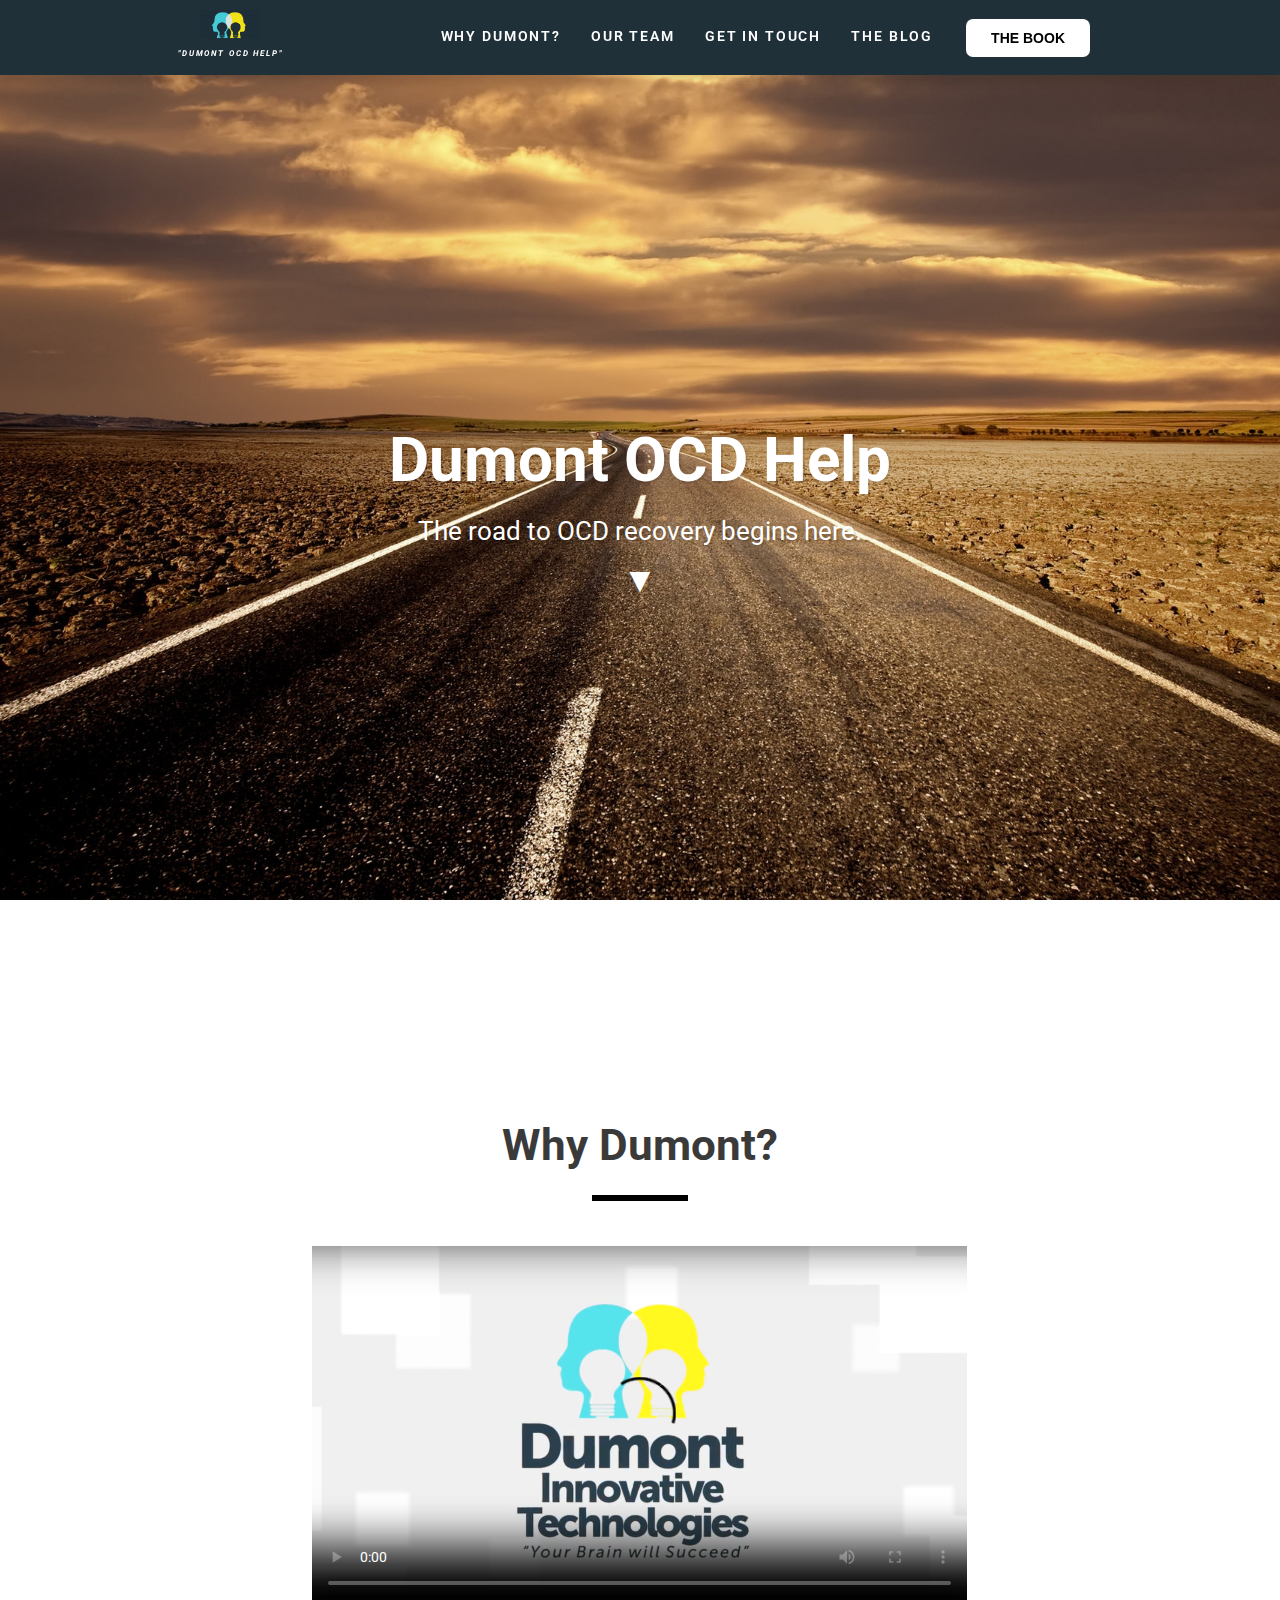
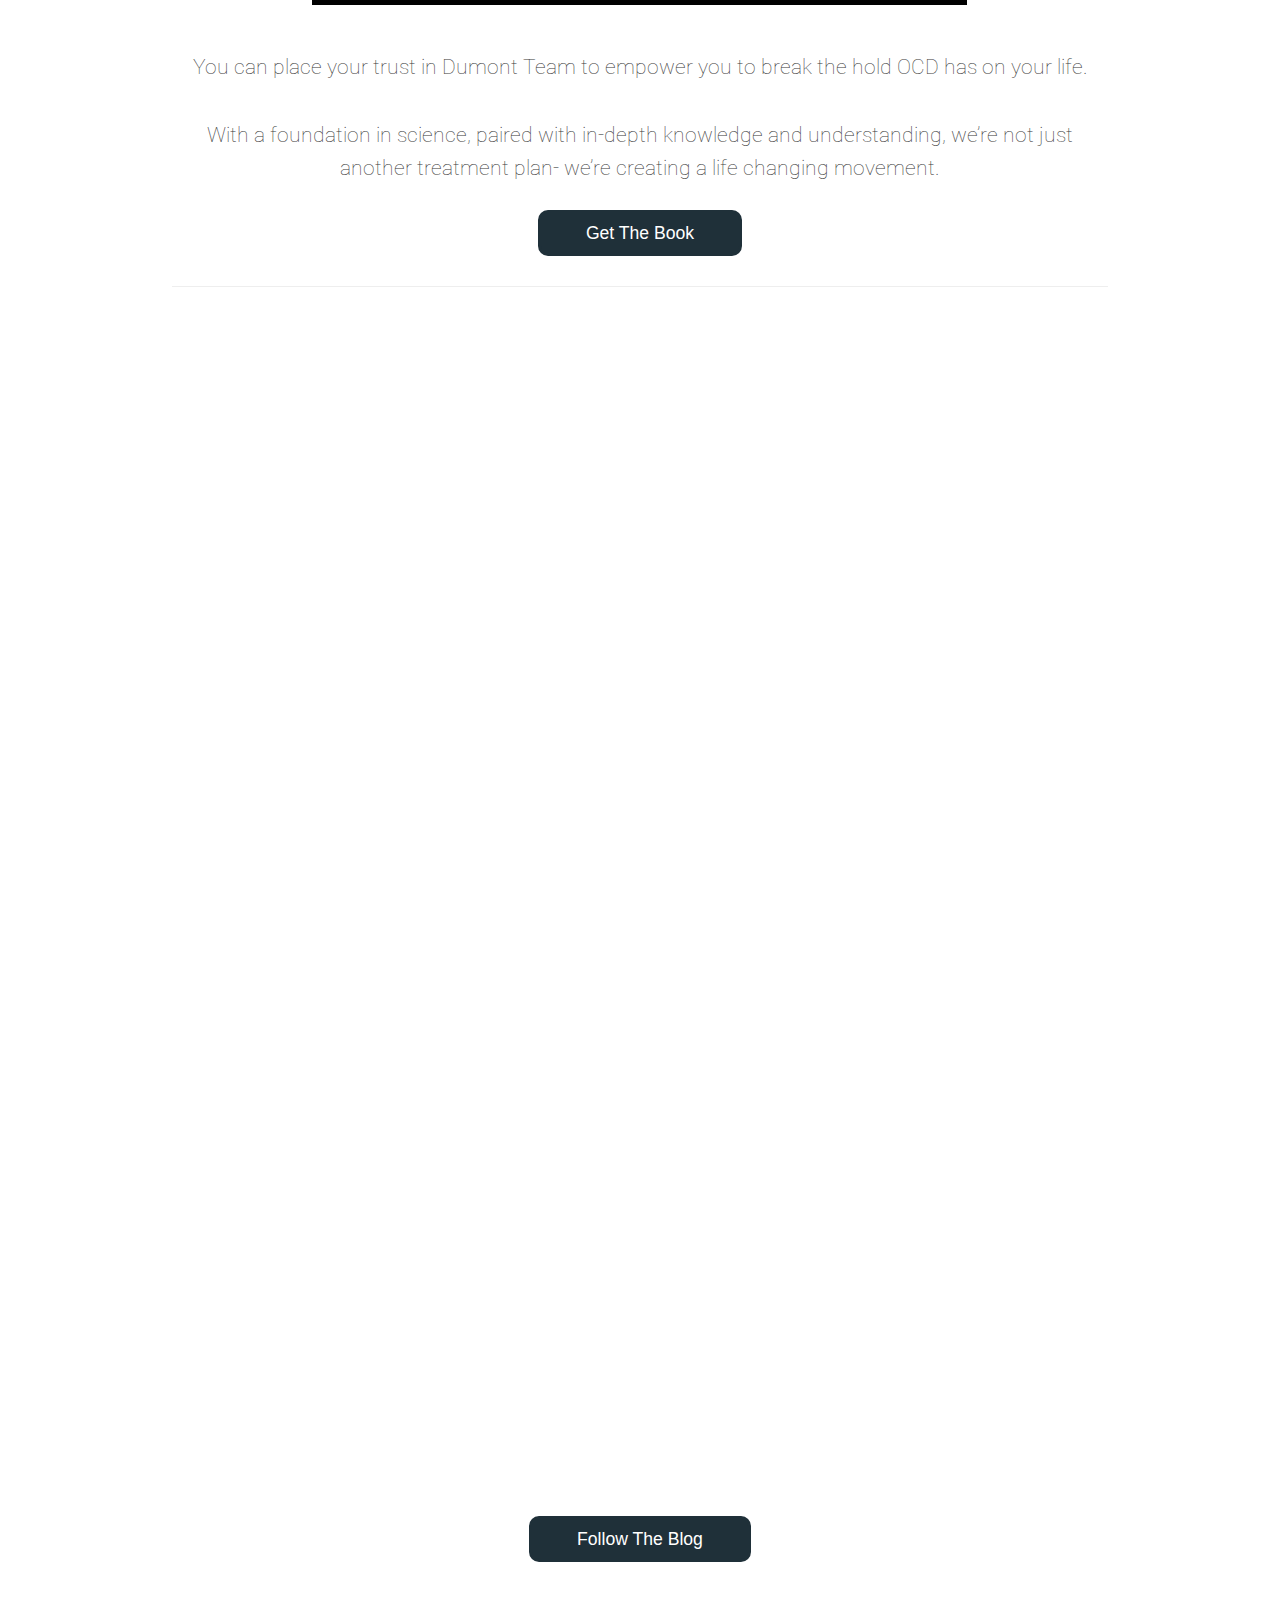
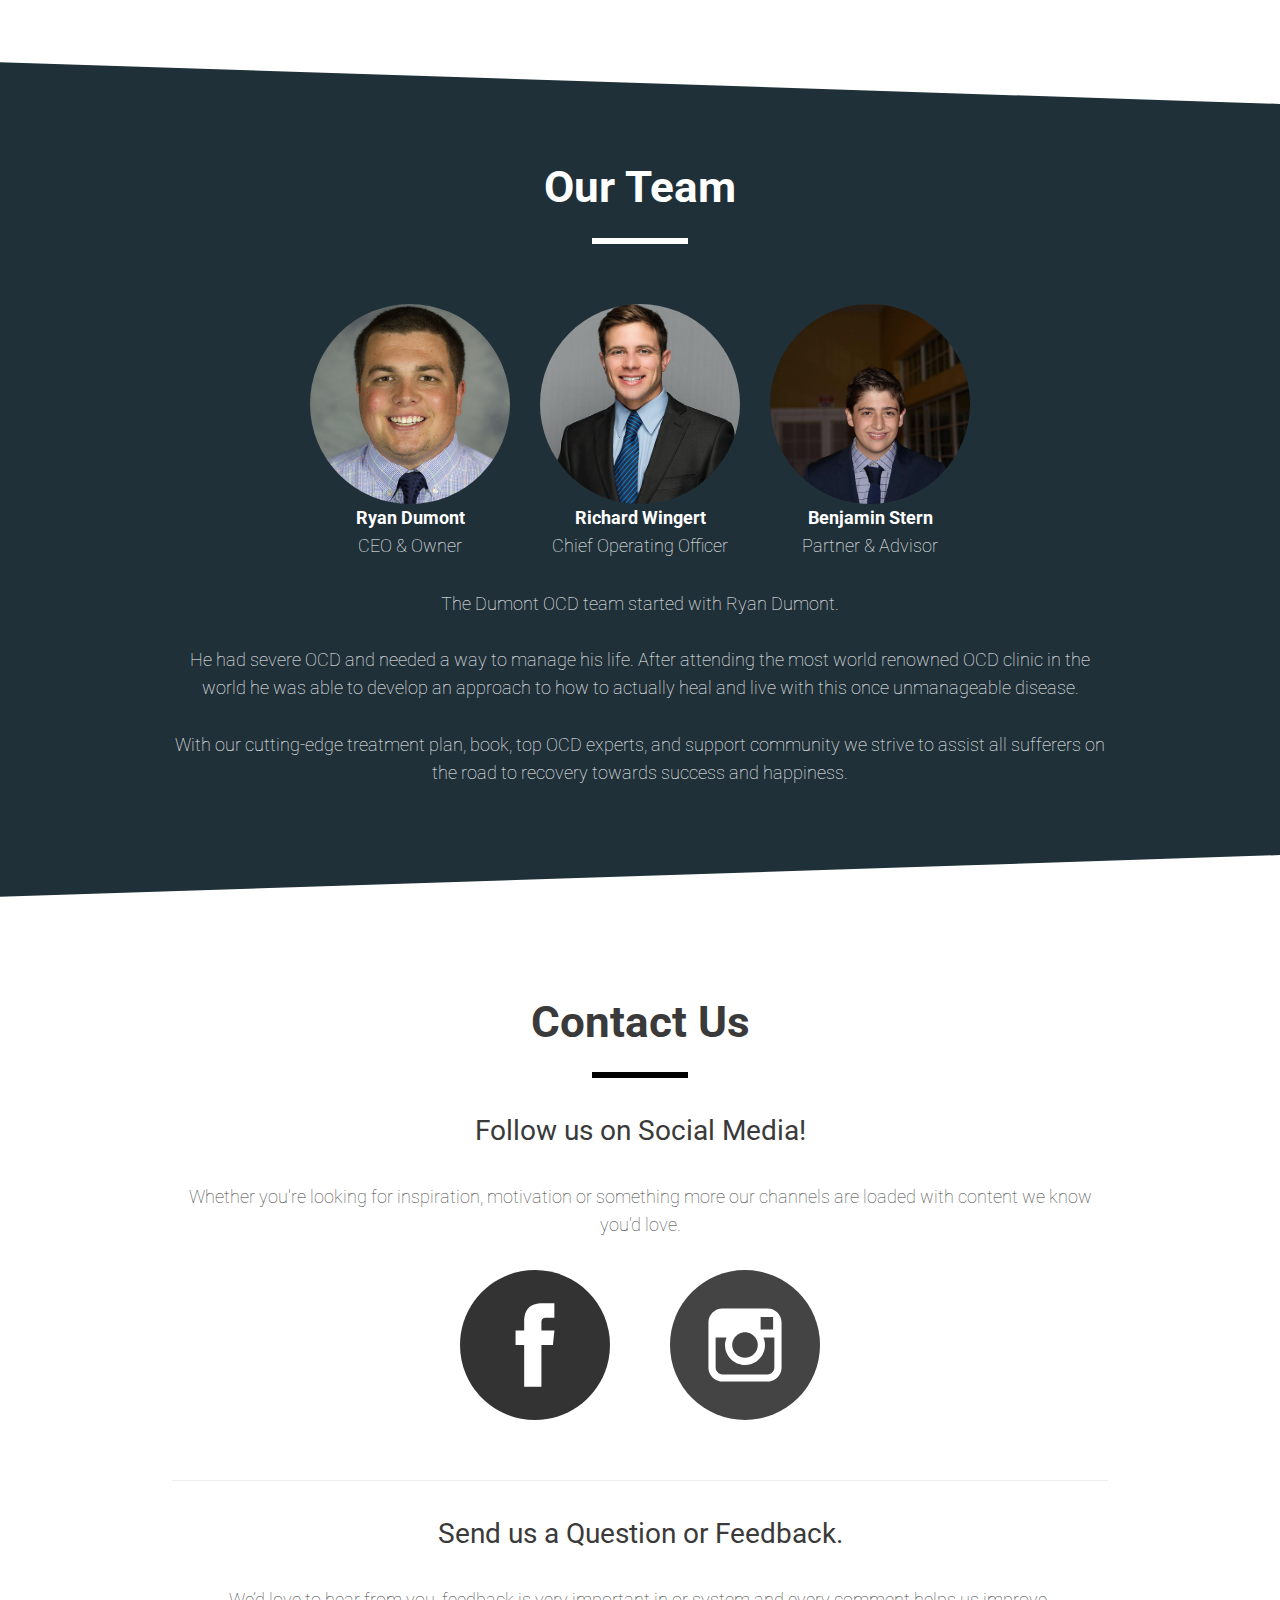
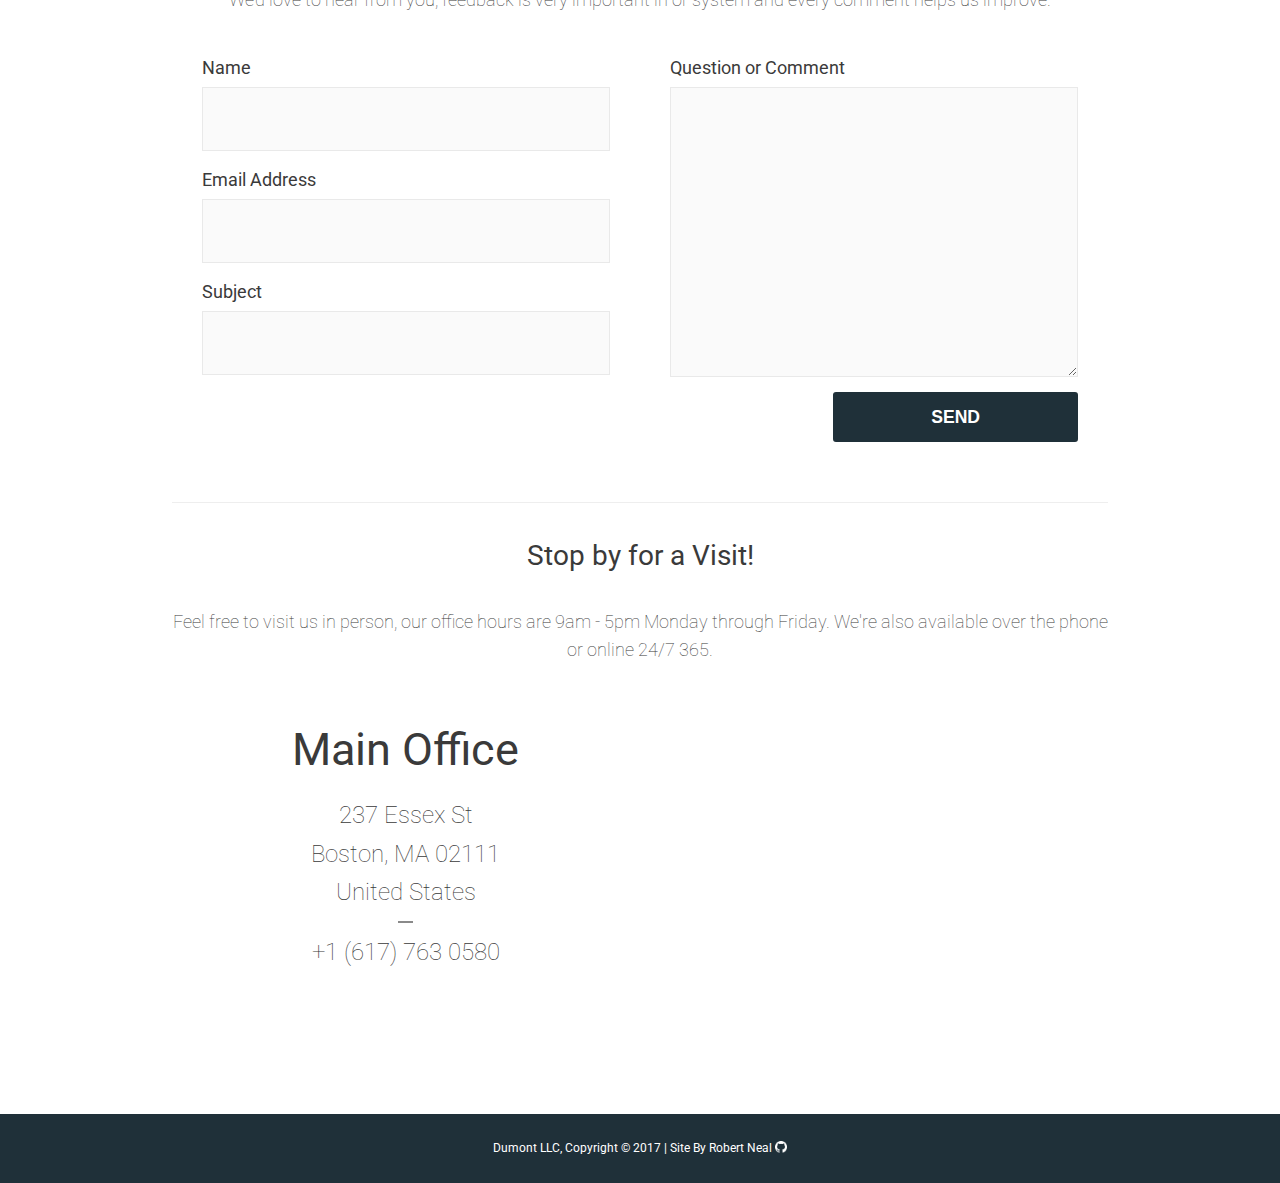
==== commit 7f475e86: "add blogpage and cleaned up html" ====
--- a/index.html
+++ b/index.html
@@ -1,14 +1,24 @@
 <!DOCTYPE html>
 <html lang="en">
 <head>
-	<title>Your Brain Will Succeed | Dumont Innovative Technologies</title>
+	<title>Dumont OCD Help</title>
 
 	<meta charset="utf-8">
 	<meta http-equiv="X-UA-Compatible" content="IE=edge">
 	<meta name ="viewport" content="width = device-width, initial-scale = 1.0"/>
 
+	
+	<meta name="description" content="">
+    <meta name="keywords" content="Your Brian Will Succeed, OCD, Obsessive Compulsive Disorder,
+     			Dumont, Dumont OCD Help">
+    <meta name="author" content="">
+
+
+
 	<link rel="shortcut icon" href="favicon.ico"/>  <!--You don't really need this link but i kept it anyway :) -->
 	<link rel="shortcut icon" href="/img/favicon.jpg" type="image/x-icon" />
+
+
 	<link rel="stylesheet" type="text/css" href="css/main.css">
 </head>
 <body>
@@ -26,15 +36,15 @@
 						alt="Dumont Innoavtive Technologies Logo of two heads with lightbulbs"
 					/>
 
-					<h1>"Your Brain Will Succeed"</h1>
+					<h1>"Dumont OCD Help"</h1>
 				</a>
 			</div>
 
 			<ul class="mainMenu">
-				<a href="index.html#visualLead">Home</a>
 				<a href="index.html#story">Why Dumont?</a>
 				<a href="index.html#team">Our Team</a>
 				<a href="index.html#contact">Get In Touch</a>
+				<a href="blog.html">The Blog</a>
 				<a href="book.html"><button>The Book</button></a>
 			</ul>
 		</nav>
@@ -42,12 +52,10 @@
 	</header>
 	
 	<section id="visualLead" class="visualLead containerWrapper">
-		<!-- Video visualLead  --> 
-		<!--<video id="heroLoop" src="media/sampleVideo.mp4" autoplay="" loop="" muted="" poster=""></video> -->
 
 		<section class="container">
 
-			<h2>Dumont Innovative Technologies</h2>
+			<h2>Dumont OCD Help</h2>
 			<p>
 				The road to OCD recovery begins here. 
 			</p>
@@ -66,22 +74,25 @@
 			<video id="" src="media/sampleVideo.mp4" type="video/mp4" controls  poster="media/videoPoster.png"></video>
 			
 			<p class="introText">
-				Dumont Innovative Technologies is <b>a self-care biotechnology company</b> that is 
-				<b>revolutionizing how OCD is treated</b>. We provide personalized treatment
-				plans and a comprehensive book that puts you on the road to OCD recovery.
-				At Dumont we believe that <i>"Your Brain Will Succeed"</i> even when 
-				battling your toughest moments.
-			</p>
-
-			<button>Try our approach</button>
+<!-- 				Dumont Innovative Technologies provides <b>a tested and proven mental framework that is 
+				revolutionizing how OCD is treated.</b> At Dumont we believe that <i>"Your Brain Will
+				Succeed"</i> even when battling your toughest moments. -->
+				You can place your trust in Dumont Team to empower you to break the hold
+				OCD has on your life. 
+				<br/><br/>
+				With a foundation in science, paired with in-depth knowledge and understanding,
+				we’re not just another treatment plan- we’re creating a life changing movement.
+			</p>
+
+			<a href="book.html"><button>Get The Book</button></a>
 
 			<hr class="thinSeperator"/>
 
 			<div class="hope fadeInSection">
-				<h3>Hope.</h3>
-				<article>
-					<span class="storyIcon hope1"></span>
-					<h5>THINGS CAN BE DIFFERENT</h5>
+				<h3>You Are Not Alone</h3>
+				<article>
+					<span class="storyIcon hope1"></span>
+					<h5>CHANGE YOUR MINDSET, CHANGE YOUR WORLD</h5>
 					<p>
 						We have witnessed the transformation of countless individuals suffering from the 
 						debilitating anxiety of OCD, and we're confident we can help you overcome it. 
@@ -90,38 +101,37 @@
 
 				<article>
 					<span class="storyIcon hope1"></span>
-					<h5>WE WILL SHOW YOU HOW</h5>
-					<p>
-						With a foundation in science paired with our in-depth knowledge of OCD we show how
-						you can alleviate your symptoms, live a life of purpose, and be truly happy.  
+					<h5>JOIN THE MOVEMENT</h5>
+					<p>  
+						With a foundation in science paired with in-depth knowledge and understanding of OCD,
+						we’re not just another treatment plan - we’re creating a life changing movement.
 					</p>
 				</article>			
 			</div>
 
 			<div class="guidance fadeInSection">
-				<h3>Guidance.</h3>
-				<article>
-					<span class="storyIcon hope1"></span>
-					<h5>THE ROAD AHEAD IS STRAIGHT-FOWARD</h5>
+				<h3>How To Start</h3>
+				<article>
+					<span class="storyIcon hope1"></span>
+					<h5>THE ROAD AHEAD</h5>
 					<p>
 						We offer real, practical steps to overcome OCD in our innovative treatment program. 
 					</p>
 				</article>	
 				<article>
 					<span class="storyIcon hope1"></span>
-					<h5>WE WILL HELP YOU ON YOUR JOURNEY</h5>
-					<p>
-						People go to the gym to workout their muscles and get stronger. Mental training
-						is no different. 
+					<h5>MENTAL COACHING</h5>
+					<p>
+						People go to the gym to workout their muscles and get stronger. Mental training is no different. 
 					</p>
 				</article>	
 			</div>
 
 			<div class="community fadeInSection">
-				<h3>Community.</h3>
-				<article>
-					<span class="storyIcon hope1"></span>
-					<h5>YOU DON’T NEED TO FACE OCD ON YOUR OWN</h5>
+				<h3>Join Us Today</h3>
+				<article>
+					<span class="storyIcon hope1"></span>
+					<h5>OVERCOME TOGETHER</h5>
 					<p>
 						Join our Facebook community to talk with trusted professionals, supportive peers,
 						and people just like you.
@@ -130,14 +140,14 @@
 
 				<article>
 					<span class="storyIcon hope1"></span>
-					<h5>YOU HAVE A COMMUNITY OF SUPPORTERS</h5>
+					<h5>WE SUPPORT YOU</h5>
 					<p>
 						This community will be available 24/7, 365 - to support YOU when you need it the most. 
 					</p>
 				</article>
 			</div>
 
-			<button>Try our approach</button>
+			<a href="blog.html"><button>Follow The Blog</button></a>
 			
 		</section>	
 	</section>
@@ -162,7 +172,7 @@
 				<figure>
 					<img src="img/team/richard_wingert.jpg" alt="Image of Richard Wingert">
 					<h4>Richard Wingert</h4>
-					<p class="teamMemberTitle">Chief Technology Officer</p>
+					<p class="teamMemberTitle">Chief Operating Officer</p>
 					<div class="teamMemberQuote">
 							"Beautiful things happen when you distance 
 							yourself from negativity."
@@ -182,16 +192,19 @@
 			</section>
 
 			<p class="teamDescription">
-				Dumont Innovative Technologies started with Ryan Dumont. He had severe OCD
-				and needed a way to manage his life. After attending the most world renowned OCD
-				clinic in the world he was able to develop an approach to how to actually heal 
-				and live with this once unmanageable disease. 
+				The Dumont OCD team started with Ryan Dumont. 
 				<br/><br/>
-
-				<b> Hope , guidance</b> and <b>community</b> and the three pillars of our entire system
-				here at Dumont Innovative Technologies. With our cutting-edge techniques,
-				<a href="book.html">our book</a>, medical device, mobile app, and security storage,
-				we strive to assist all sufferers on the road to recovery towards success and happiness.
+				
+				He had severe OCD and needed a way to manage his life. After
+				attending the most world renowned OCD clinic in the world he was able to
+				develop an approach to how to actually heal and live with this once
+				unmanageable disease.  
+				<br/><br/>
+
+				
+				With our cutting-edge treatment plan, book, top OCD experts, and
+				support community we strive to assist all sufferers on the road
+				to recovery towards success and happiness.
 			</p>
 
 		</section>
@@ -201,10 +214,24 @@
 		<section class="container">
 			<h2>Contact Us</h2>
 			<hr class="shortSeperator"/>
-			<h3>Have a Question or Feedback?</h2>
-
+
+			<h3> Follow us on Social Media!</h3>
 			<p>
-				We’d love to hear from you, feedback is very important in or system and every comment helps us improve
+				Whether you're looking for inspiration, motivation or something more our channels are loaded 
+				with content we know you'd love.  
+			</p>
+			
+			<div class="social">
+				<a href="https://www.facebook.com/groups/1846458468924646/" class="social__link"><img class="social__link__image" src="img/logos/facebook.svg"/></a>
+				<a href="https://www.instagram.com/duthedu92/" class="social__link"><img class="social__link__image" src="img/logos/instagram.svg"/></a>
+			</div>
+
+			<hr class="thinSeperator"/>
+
+			<h3>Send us a Question or Feedback.</h2>
+
+			<p>
+				We’d love to hear from you, feedback is very important in or system and every comment helps us improve.
 			</p>
 
 			
@@ -272,10 +299,9 @@
 	<footer>
 		<div class="container">
 			<span> 
-				Dumont LLC, Copyright &copy; 
-				<span class="nojs">2017</span>
-				<script>document.write(new Date().getFullYear())</script> | 
+				Dumont LLC, Copyright &copy; 2017 | Site By
 				<a href="https://github.com/robneal/yourbrainwillsucceed" target="_blank">
+					Robert Neal
 					<img src="img/logos/whiteGithub32px.png" alt="Image of GitHub Logo">
 				</a>
 			</span>
--- a/css/main.css
+++ b/css/main.css
@@ -628,7 +628,7 @@
 
 #visualLead {
   background-color: #1f3039;
-  background: url(../img/road2.jpg) no-repeat center center fixed;
+  background: url(../img/road.jpg) no-repeat center center fixed;
   -webkit-background-size: cover;
   -moz-background-size: cover;
   -o-background-size: cover;
@@ -658,11 +658,19 @@
         margin: 0 auto; } }
     #visualLead .container h2 {
       text-align: center;
-      font-size: 1.6em;
-      padding: 0px; }
+      font-size: 2.5em;
+      padding: 0px;
+      text-shadow: 2px 2px 0 rgba(0, 0, 0, 0.1); }
+      @media (min-width: 960px) {
+        #visualLead .container h2 {
+          font-size: 3.5em; } }
     #visualLead .container p {
       text-align: center;
-      margin: 0px auto; }
+      margin: 0px auto;
+      text-shadow: 2px 2px 0 rgba(0, 0, 0, 0.1); }
+      @media (min-width: 960px) {
+        #visualLead .container p {
+          font-size: 1.5em; } }
     #visualLead .container .downArrow {
       font-size: 2em;
       text-decoration: none;
@@ -672,58 +680,61 @@
       #visualLead .container .downArrow:hover {
         color: #4cccd5; }
 
-.story .container, .bookStory .container {
+.story .container, .bookStory .container, .blog-page .container {
   overflow: hidden; }
-  .story .container h2, .bookStory .container h2 {
+  .story .container h2, .bookStory .container h2, .blog-page .container h2 {
     font-size: 2.5em;
     text-align: center;
     padding: 0 0 0px 0; }
-  .story .container .shortSeperator, .bookStory .container .shortSeperator {
+  .story .container .shortSeperator, .bookStory .container .shortSeperator, .blog-page .container .shortSeperator {
     width: 90px;
     margin: 15px auto 30px auto;
     border: solid 3px black; }
-  .story .container video, .bookStory .container video {
+  .story .container video, .bookStory .container video, .blog-page .container video {
     width: 100%;
     display: block;
     margin: 45px auto; }
     @media (min-width: 600px) {
-      .story .container video, .bookStory .container video {
+      .story .container video, .bookStory .container video, .blog-page .container video {
         width: 70%; } }
-  .story .container .introText, .bookStory .container .introText {
+  .story .container .introText, .bookStory .container .introText, .blog-page .container .introText {
     text-align: center;
     font-weight: lighter;
     justify-content: center;
-    font-size: 1.1em; }
-  .story .container .thinSeperator, .bookStory .container .thinSeperator {
+    font-size: 1em; }
+    @media (min-width: 960px) {
+      .story .container .introText, .bookStory .container .introText, .blog-page .container .introText {
+        font-size: 1.2em; } }
+  .story .container .thinSeperator, .bookStory .container .thinSeperator, .blog-page .container .thinSeperator {
     border: 0;
     border-top: 1px solid #eeeeee;
     margin: 30px auto; }
-  .story .container .fadeInSection, .bookStory .container .fadeInSection {
+  .story .container .fadeInSection, .bookStory .container .fadeInSection, .blog-page .container .fadeInSection {
     position: relative;
     transition: all 0.7s ease-in-out;
     overflow: hidden; }
     @media (min-width: 960px) {
-      .story .container .fadeInSection, .bookStory .container .fadeInSection {
+      .story .container .fadeInSection, .bookStory .container .fadeInSection, .blog-page .container .fadeInSection {
         display: flex;
         flex-wrap: wrap; } }
-    .story .container .fadeInSection h3, .bookStory .container .fadeInSection h3 {
+    .story .container .fadeInSection h3, .bookStory .container .fadeInSection h3, .blog-page .container .fadeInSection h3 {
       font-size: 2em;
       text-align: center;
       color: black; }
       @media (min-width: 960px) {
-        .story .container .fadeInSection h3, .bookStory .container .fadeInSection h3 {
+        .story .container .fadeInSection h3, .bookStory .container .fadeInSection h3, .blog-page .container .fadeInSection h3 {
           flex-basis: 100%;
           text-align: center;
-          font-size: 8.5em;
+          font-size: 5em;
           -webkit-font-smoothing: antialiased; } }
-    .story .container .fadeInSection article, .bookStory .container .fadeInSection article {
+    .story .container .fadeInSection article, .bookStory .container .fadeInSection article, .blog-page .container .fadeInSection article {
       padding: 10px;
       margin: 10px 0;
       text-align: center; }
       @media (min-width: 960px) {
-        .story .container .fadeInSection article, .bookStory .container .fadeInSection article {
+        .story .container .fadeInSection article, .bookStory .container .fadeInSection article, .blog-page .container .fadeInSection article {
           width: 50%; } }
-      .story .container .fadeInSection article .storyIcon, .bookStory .container .fadeInSection article .storyIcon {
+      .story .container .fadeInSection article .storyIcon, .bookStory .container .fadeInSection article .storyIcon, .blog-page .container .fadeInSection article .storyIcon {
         position: relative;
         display: block;
         margin: 0 auto 0;
@@ -731,33 +742,38 @@
         height: 95px;
         background-position: 50% 50%;
         background-repeat: no-repeat; }
-      .story .container .fadeInSection article .hope1, .bookStory .container .fadeInSection article .hope1 {
+      .story .container .fadeInSection article .hope1, .bookStory .container .fadeInSection article .hope1, .blog-page .container .fadeInSection article .hope1 {
         background-image: url("../img/icons/sampleIcon.svg"); }
-      .story .container .fadeInSection article h5, .bookStory .container .fadeInSection article h5 {
+      .story .container .fadeInSection article h5, .bookStory .container .fadeInSection article h5, .blog-page .container .fadeInSection article h5 {
         text-align: center;
         font-size: 0.9em;
         text-transform: uppercase;
         margin: 10px auto 5px auto; }
-      .story .container .fadeInSection article p, .bookStory .container .fadeInSection article p {
+      .story .container .fadeInSection article p, .bookStory .container .fadeInSection article p, .blog-page .container .fadeInSection article p {
         text-align: center;
         font-size: 0.8em;
         padding: 0 20px;
         color: #848484;
         max-width: 320px;
         margin: 0 auto; }
-  .story .container button, .bookStory .container button {
-    padding: 10px 45px;
-    border: solid 3px #1f3039;
-    background: #1f3039;
-    color: white;
-    border-radius: 10px;
-    margin: 0 auto;
-    display: block;
-    margin: 25px auto 10px auto;
-    transition: color , background 0.6s; }
-    .story .container button:hover, .story .container button:focus, .bookStory .container button:hover, .bookStory .container button:focus {
-      color: #1f3039;
-      background: white; }
+  .story .container a, .bookStory .container a, .blog-page .container a {
+    text-decoration: none;
+    color: white; }
+    .story .container a:hover, .story .container a:visited, .bookStory .container a:hover, .bookStory .container a:visited, .blog-page .container a:hover, .blog-page .container a:visited {
+      text-decoration: none; }
+    .story .container a button, .bookStory .container a button, .blog-page .container a button {
+      padding: 10px 45px;
+      border: solid 3px #1f3039;
+      background: #1f3039;
+      color: white;
+      border-radius: 10px;
+      margin: 0 auto;
+      display: block;
+      margin: 25px auto 10px auto;
+      transition: color , background 0.6s; }
+      .story .container a button:hover, .story .container a button:focus, .bookStory .container a button:hover, .bookStory .container a button:focus, .blog-page .container a button:hover, .blog-page .container a button:focus {
+        color: #1f3039;
+        background: white; }
 
 .bookStory .bookImage {
   width: 240px;
@@ -787,6 +803,64 @@
     margin: 0 auto;
     padding: 0;
     font-weight: bold; }
+
+.blogs-posts {
+  display: flex;
+  flex-wrap: wrap; }
+  .blogs-posts--single {
+    color: black; }
+    .blogs-posts--single__link {
+      text-decoration: none;
+      color: #4cccd5 !important;
+      text-transform: uppercase; }
+    .blogs-posts--single__title {
+      border-bottom: solid 1px #eeeeee;
+      padding-bottom: 25px;
+      margin: 15px auto;
+      font-size: 1.5em;
+      text-transform: uppercase; }
+      @media (min-width: 960px) {
+        .blogs-posts--single__title {
+          font-size: 2em; } }
+    .blogs-posts--single__text {
+      font-weight: lighter; }
+  .blogs-posts__excerpts {
+    border: solid 1px #eeeeee;
+    padding: 2rem 3.5rem;
+    margin: 30px auto;
+    background-color: #1f3039;
+    color: white;
+    text-decoration: none;
+    color: white;
+    display: block;
+    position: relative;
+    box-shadow: 0 0 10px 4px rgba(0, 0, 0, 0.2);
+    -webkit-transition: all 0.2s;
+    transition: all 0.2s;
+    max-width: 300px; }
+    .blogs-posts__excerpts__title {
+      border-bottom: solid 1px;
+      padding-bottom: 25px;
+      margin-bottom: 15px;
+      font-size: 1em;
+      text-transform: uppercase; }
+      @media (min-width: 960px) {
+        .blogs-posts__excerpts__title {
+          font-size: 1.2em; } }
+    .blogs-posts__excerpts__text {
+      font-size: 0.7em;
+      padding: 15px 0; }
+      @media (min-width: 960px) {
+        .blogs-posts__excerpts__text {
+          font-size: 0.8em; } }
+    .blogs-posts__excerpts__link {
+      color: #f1e139;
+      text-decoration: none; }
+    .blogs-posts__excerpts:hover, .blogs-posts__excerpts:active {
+      box-shadow: 0 0 20px 20px rgba(0, 0, 0, 0.05);
+      -webkit-transform: scale(1.04);
+      transform: scale(1.04);
+      z-index: 2; }
 
 #team {
   background-color: #1f3039;
@@ -972,6 +1046,19 @@
         #contact .container .directions iframe {
           flex-basis: 50%; } }
 
+.social {
+  display: flex;
+  flex-direction: row;
+  justify-content: center;
+  flex-wrap: wrap; }
+  .social__link {
+    text-decoration: none; }
+    .social__link__image {
+      width: 150px;
+      height: 150px;
+      display: inline-block;
+      margin: 30px; }
+
 footer {
   background-color: #1f3039;
   color: white;
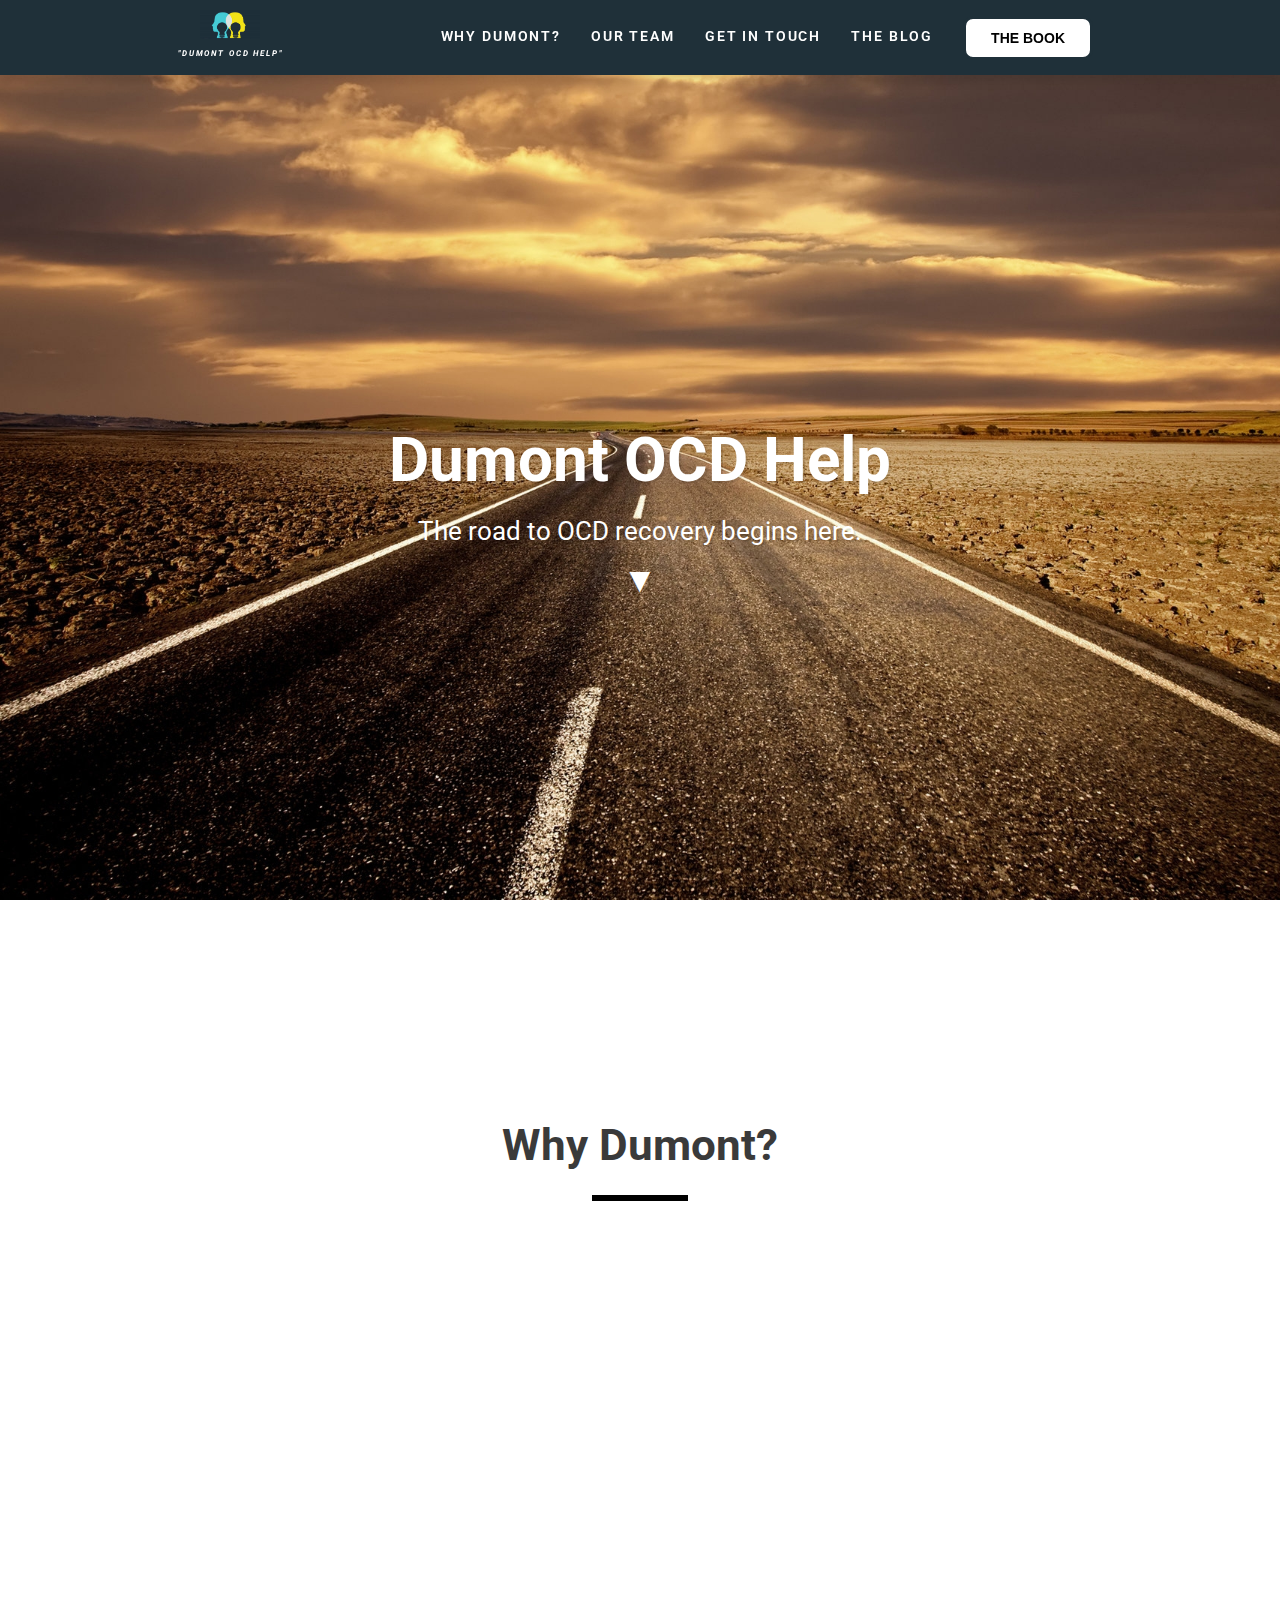
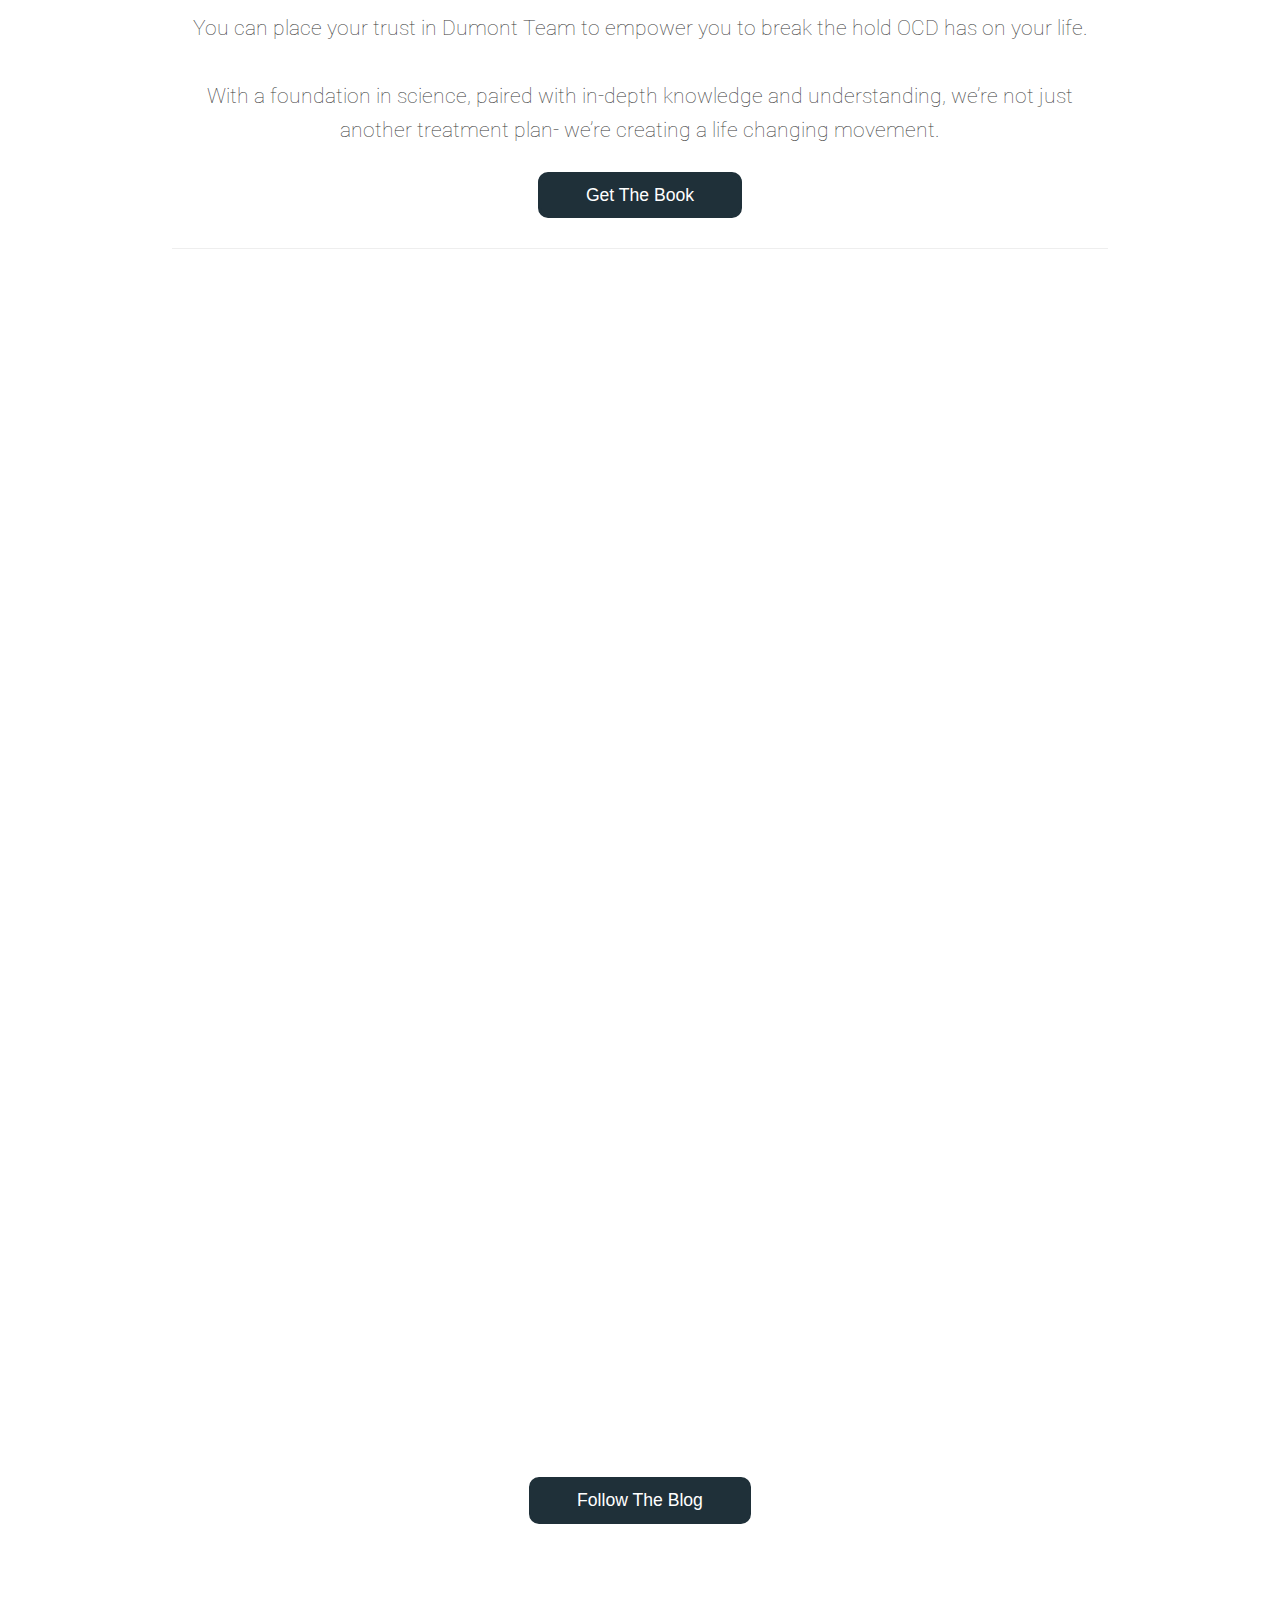
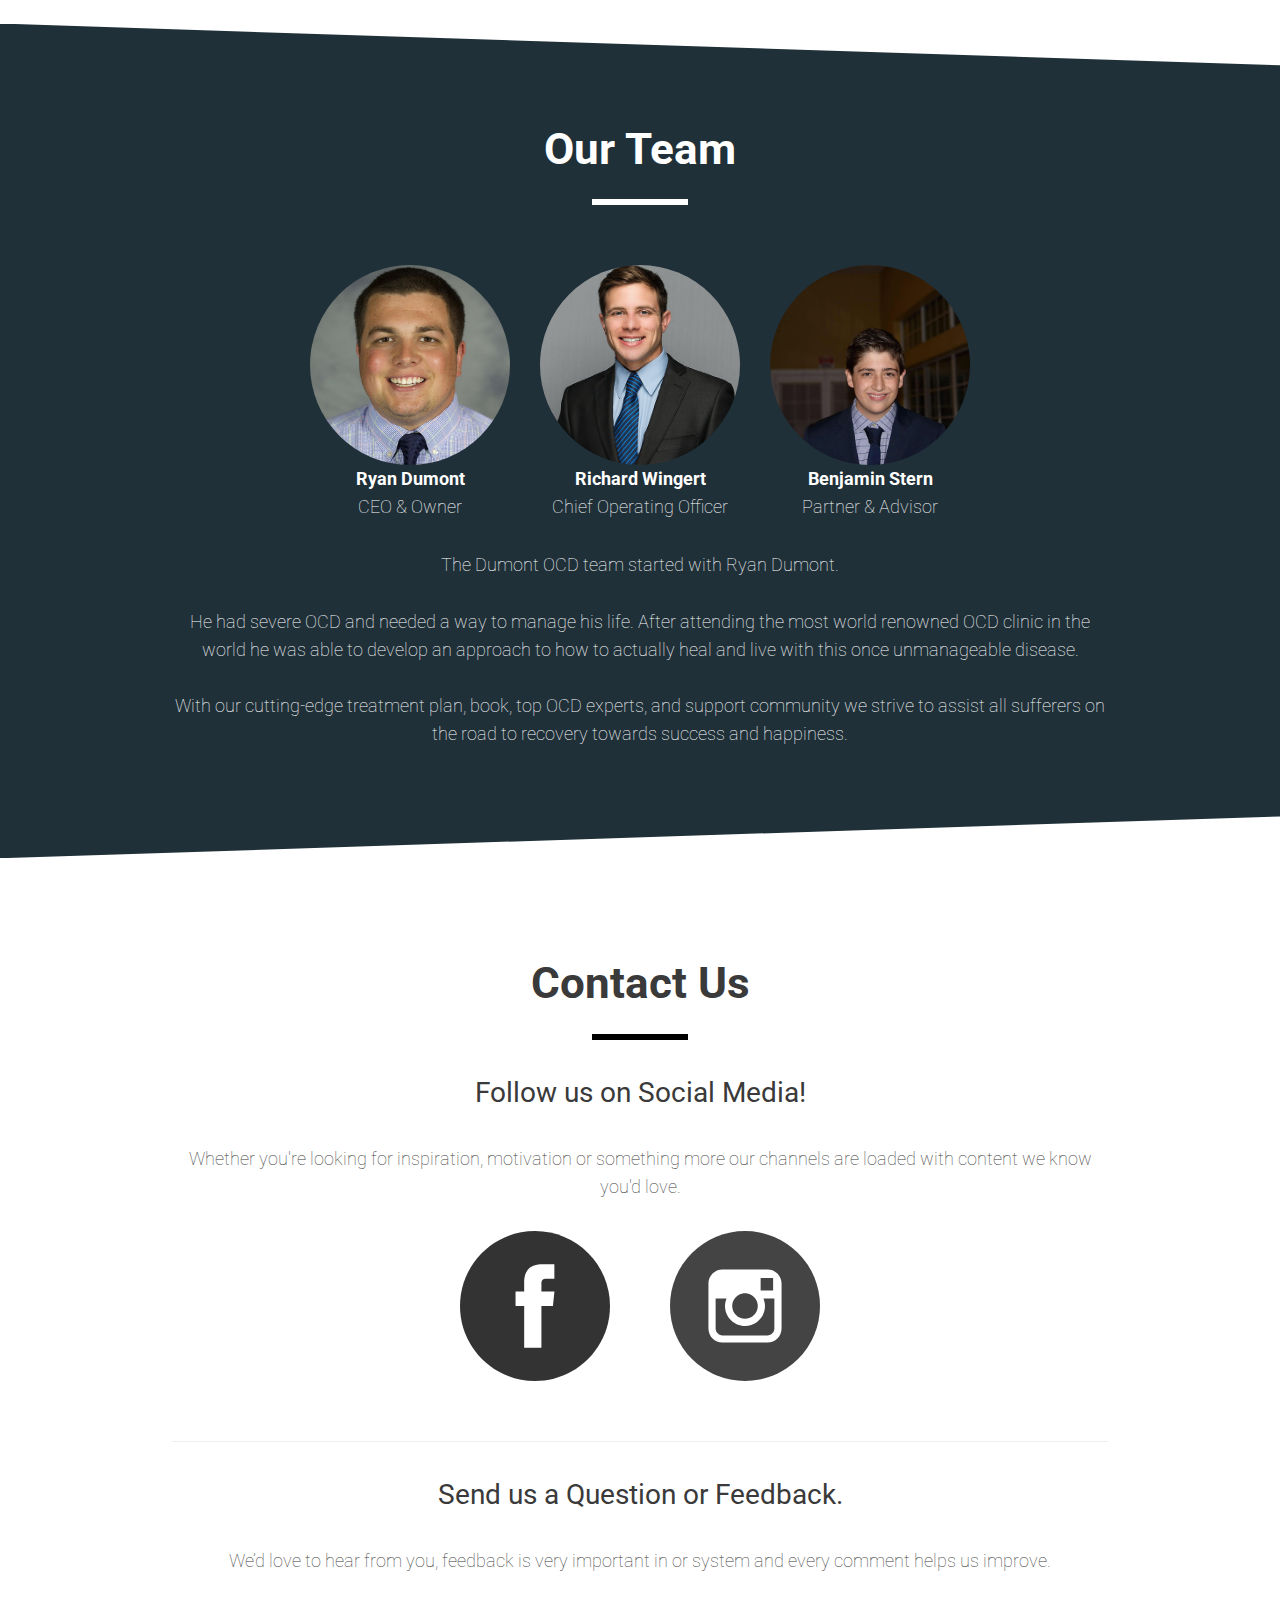
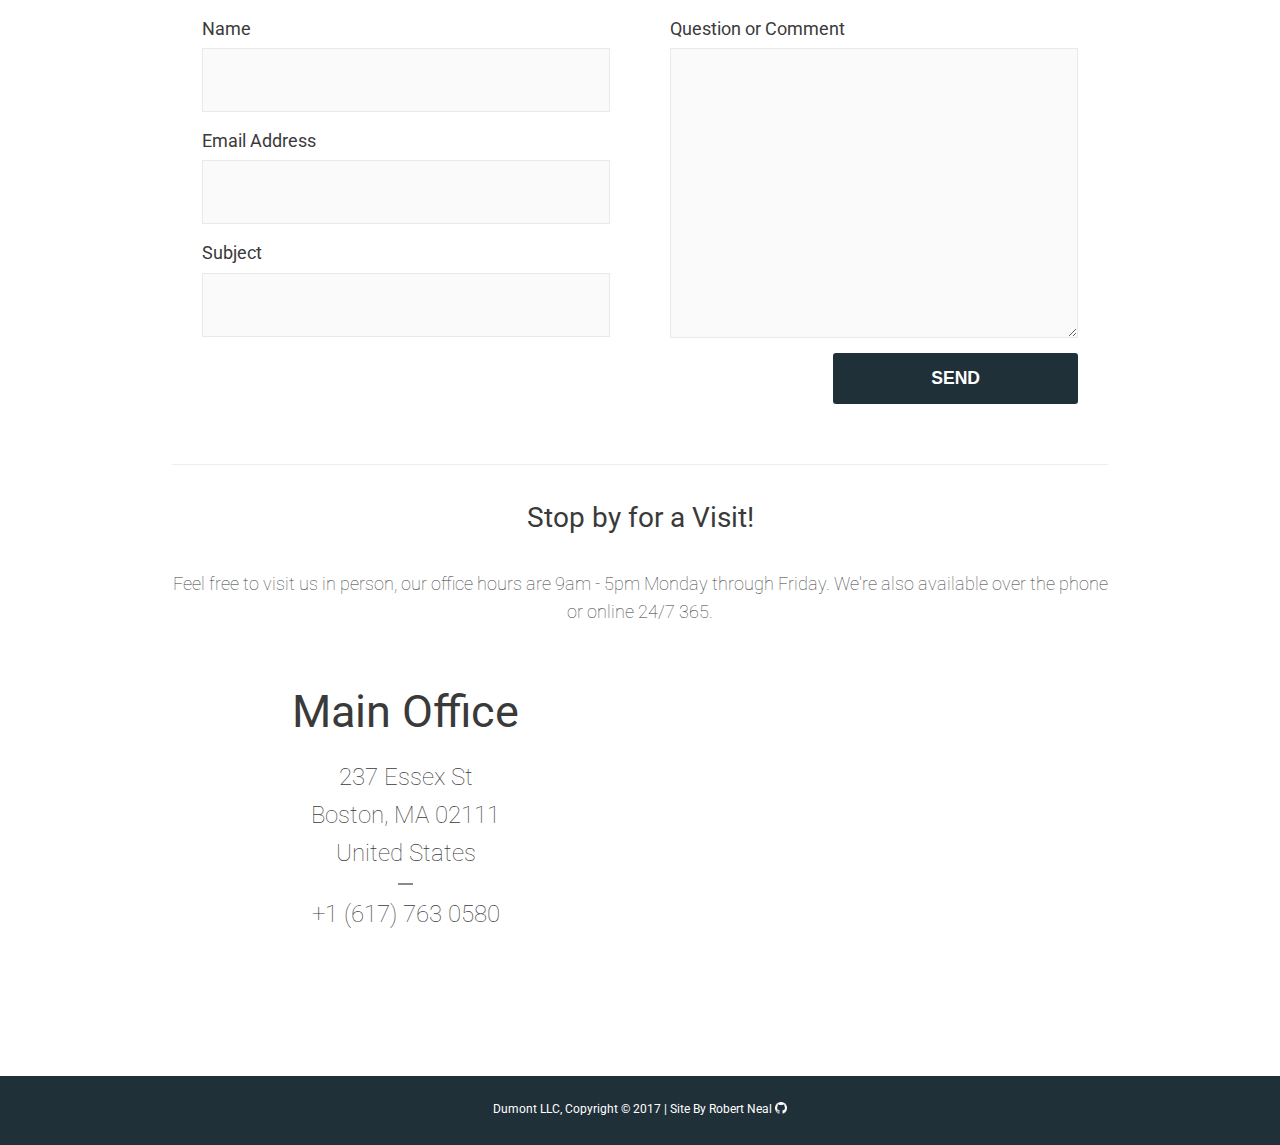
==== commit 1351d467: "Updated video and js files" ====
--- a/index.html
+++ b/index.html
@@ -16,7 +16,7 @@
 
 
 	<link rel="shortcut icon" href="favicon.ico"/>  <!--You don't really need this link but i kept it anyway :) -->
-	<link rel="shortcut icon" href="/img/favicon.jpg" type="image/x-icon" />
+	<link rel="shortcut icon" href="img/favicon.jpg" type="image/x-icon" />
 
 
 	<link rel="stylesheet" type="text/css" href="css/main.css">
@@ -62,7 +62,6 @@
 			<a href="#story" class="downArrow">▼</a>
 
 		</section>
-
 	</section>
 
 	<section id="story" class=" story containerWrapper">
@@ -71,12 +70,12 @@
 			<h2>Why Dumont?</h2>
 			<hr class="shortSeperator"/>
 
-			<video id="" src="media/sampleVideo.mp4" type="video/mp4" controls  poster="media/videoPoster.png"></video>
+			
+			<iframe class="lead-video" 
+                    src="https://www.youtube.com/embed/b73FCNm6_JU" frameborder="0" allowfullscreen>
+            </iframe>
 			
 			<p class="introText">
-<!-- 				Dumont Innovative Technologies provides <b>a tested and proven mental framework that is 
-				revolutionizing how OCD is treated.</b> At Dumont we believe that <i>"Your Brain Will
-				Succeed"</i> even when battling your toughest moments. -->
 				You can place your trust in Dumont Team to empower you to break the hold
 				OCD has on your life. 
 				<br/><br/>
@@ -222,8 +221,8 @@
 			</p>
 			
 			<div class="social">
-				<a href="https://www.facebook.com/groups/1846458468924646/" class="social__link"><img class="social__link__image" src="img/logos/facebook.svg"/></a>
-				<a href="https://www.instagram.com/duthedu92/" class="social__link"><img class="social__link__image" src="img/logos/instagram.svg"/></a>
+				<a href="https://www.facebook.com/nomoreocd/" class="social__link"><img class="social__link__image" src="img/logos/facebook.svg"/></a>
+				<a href="https://www.instagram.com/treatmyocd/" class="social__link"><img class="social__link__image" src="img/logos/instagram.svg"/></a>
 			</div>
 
 			<hr class="thinSeperator"/>
--- a/css/main.css
+++ b/css/main.css
@@ -626,7 +626,7 @@
             header nav .mainMenu a:hover:last-child {
               border-bottom: none; } }
 
-#visualLead {
+.visualLead {
   background-color: #1f3039;
   background: url(../img/road.jpg) no-repeat center center fixed;
   -webkit-background-size: cover;
@@ -643,9 +643,9 @@
   padding: 0;
   margin: 60px auto; }
   @media (min-width: 960px) {
-    #visualLead {
+    .visualLead {
       margin: 60px auto; } }
-  #visualLead .container {
+  .visualLead .container {
     position: absolute;
     top: 50%;
     left: 50%;
@@ -653,31 +653,31 @@
     padding: 0;
     text-align: center; }
     @media (min-width: 960px) {
-      #visualLead .container {
+      .visualLead .container {
         width: 90%;
         margin: 0 auto; } }
-    #visualLead .container h2 {
+    .visualLead .container h2 {
       text-align: center;
       font-size: 2.5em;
       padding: 0px;
       text-shadow: 2px 2px 0 rgba(0, 0, 0, 0.1); }
       @media (min-width: 960px) {
-        #visualLead .container h2 {
+        .visualLead .container h2 {
           font-size: 3.5em; } }
-    #visualLead .container p {
+    .visualLead .container p {
       text-align: center;
       margin: 0px auto;
       text-shadow: 2px 2px 0 rgba(0, 0, 0, 0.1); }
       @media (min-width: 960px) {
-        #visualLead .container p {
+        .visualLead .container p {
           font-size: 1.5em; } }
-    #visualLead .container .downArrow {
+    .visualLead .container .downArrow {
       font-size: 2em;
       text-decoration: none;
       text-align: center;
       display: block;
       color: white; }
-      #visualLead .container .downArrow:hover {
+      .visualLead .container .downArrow:hover {
         color: #4cccd5; }
 
 .story .container, .bookStory .container, .blog-page .container {
@@ -690,12 +690,13 @@
     width: 90px;
     margin: 15px auto 30px auto;
     border: solid 3px black; }
-  .story .container video, .bookStory .container video, .blog-page .container video {
+  .story .container .lead-video, .bookStory .container .lead-video, .blog-page .container .lead-video {
     width: 100%;
     display: block;
-    margin: 45px auto; }
-    @media (min-width: 600px) {
-      .story .container video, .bookStory .container video, .blog-page .container video {
+    margin: 45px auto;
+    height: 320px; }
+    @media (min-width: 720px) {
+      .story .container .lead-video, .bookStory .container .lead-video, .blog-page .container .lead-video {
         width: 70%; } }
   .story .container .introText, .bookStory .container .introText, .blog-page .container .introText {
     text-align: center;
